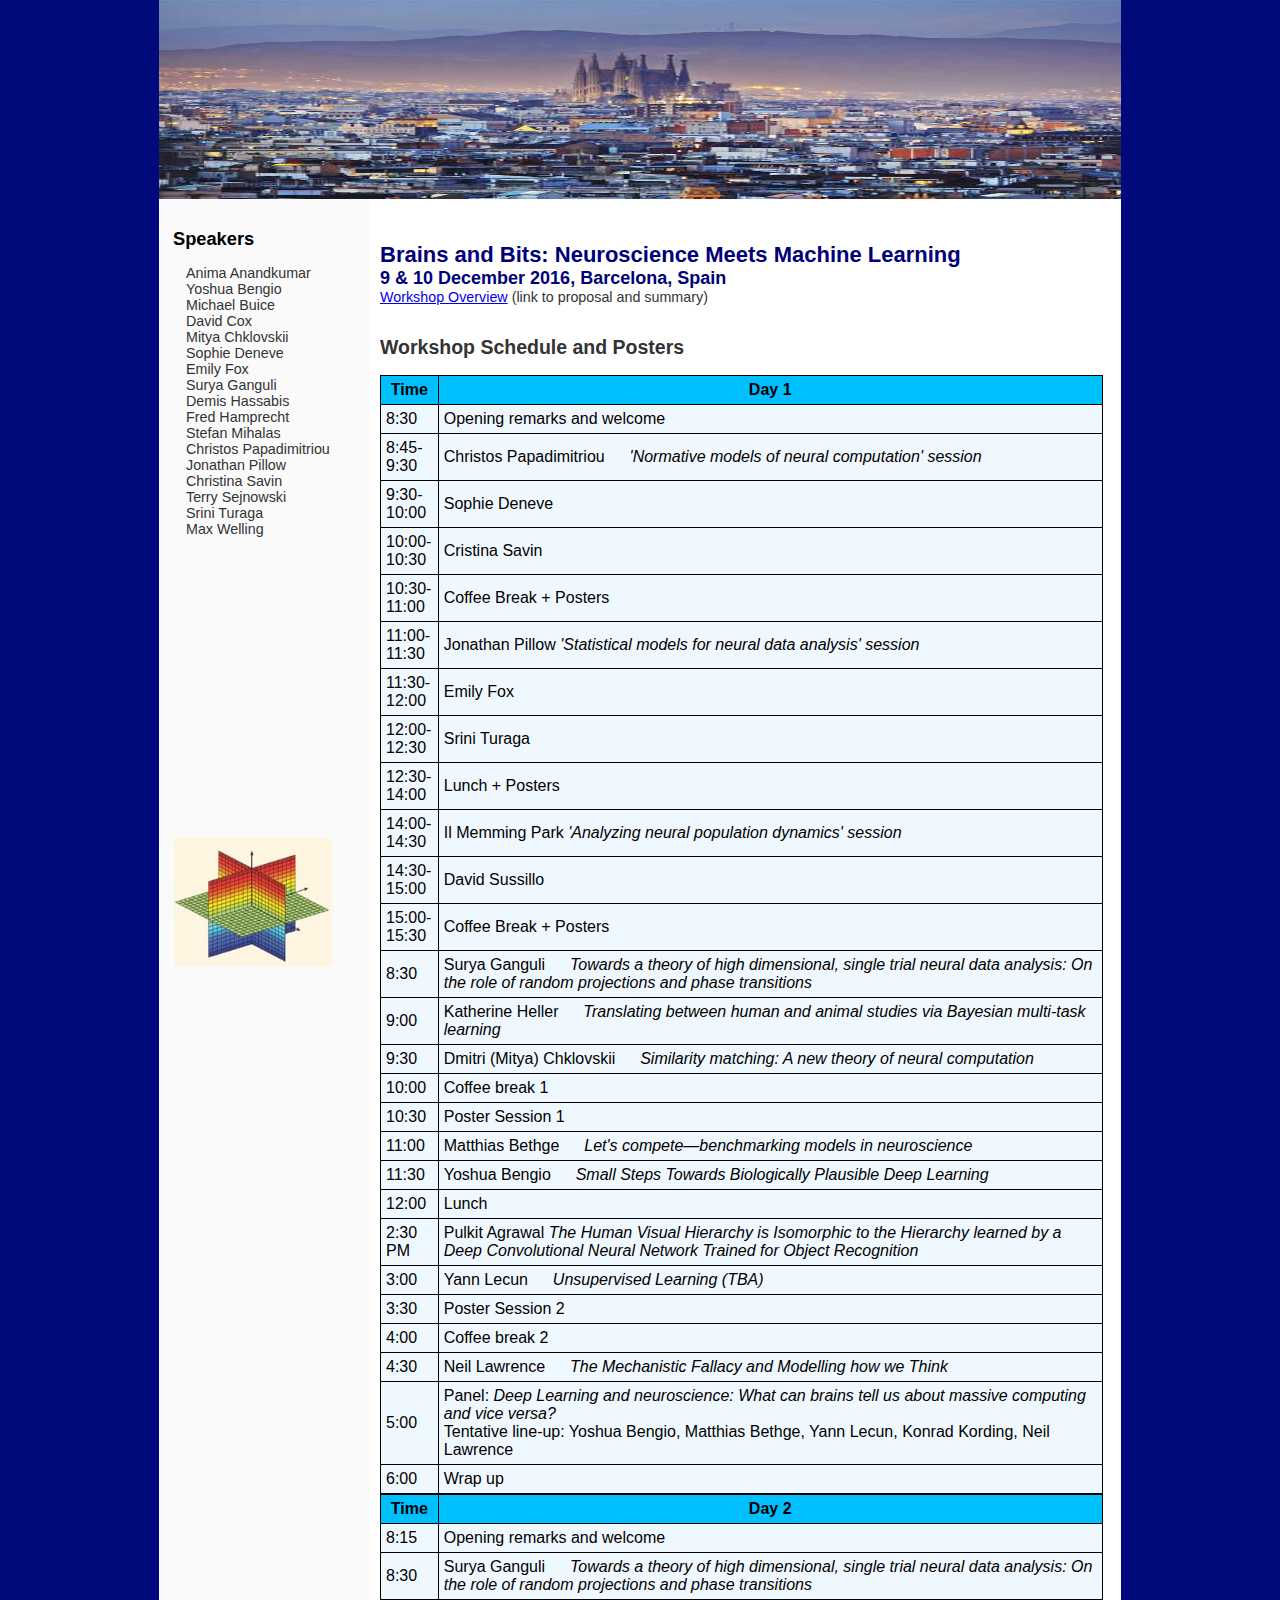
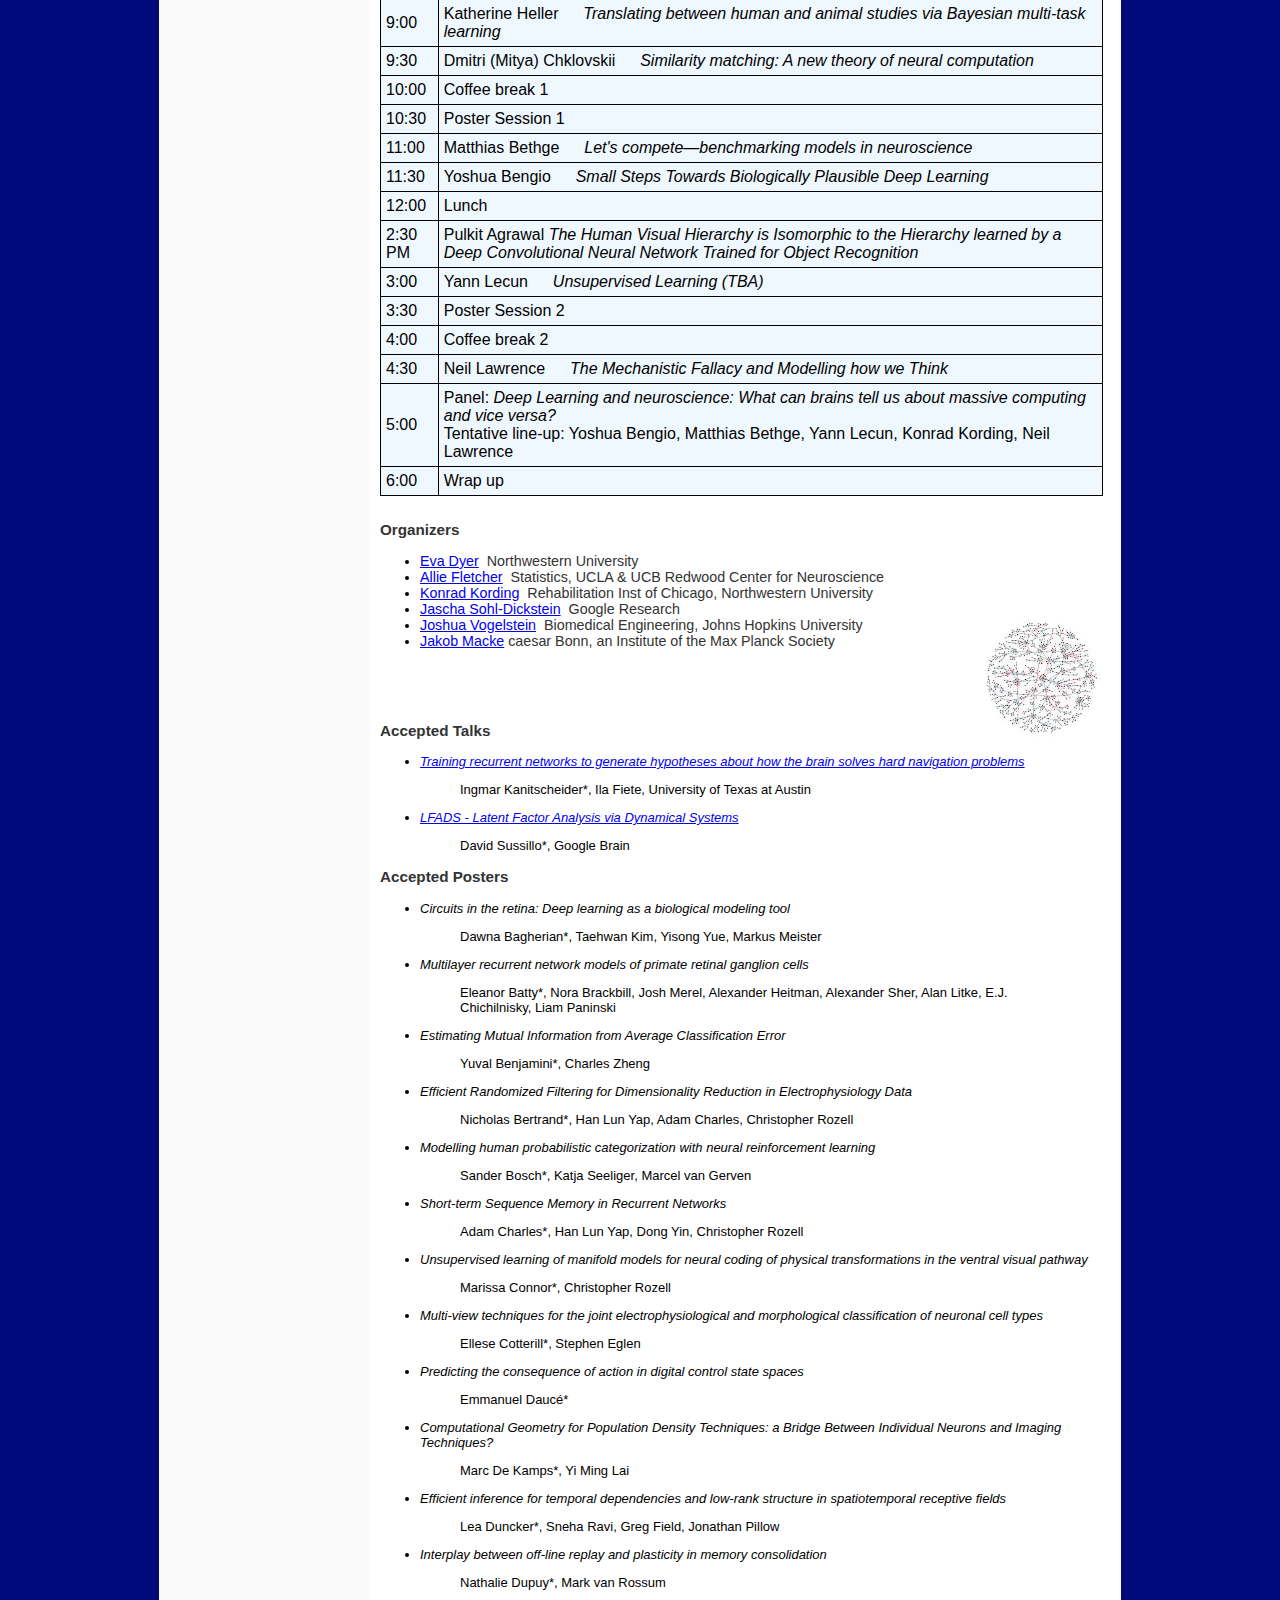
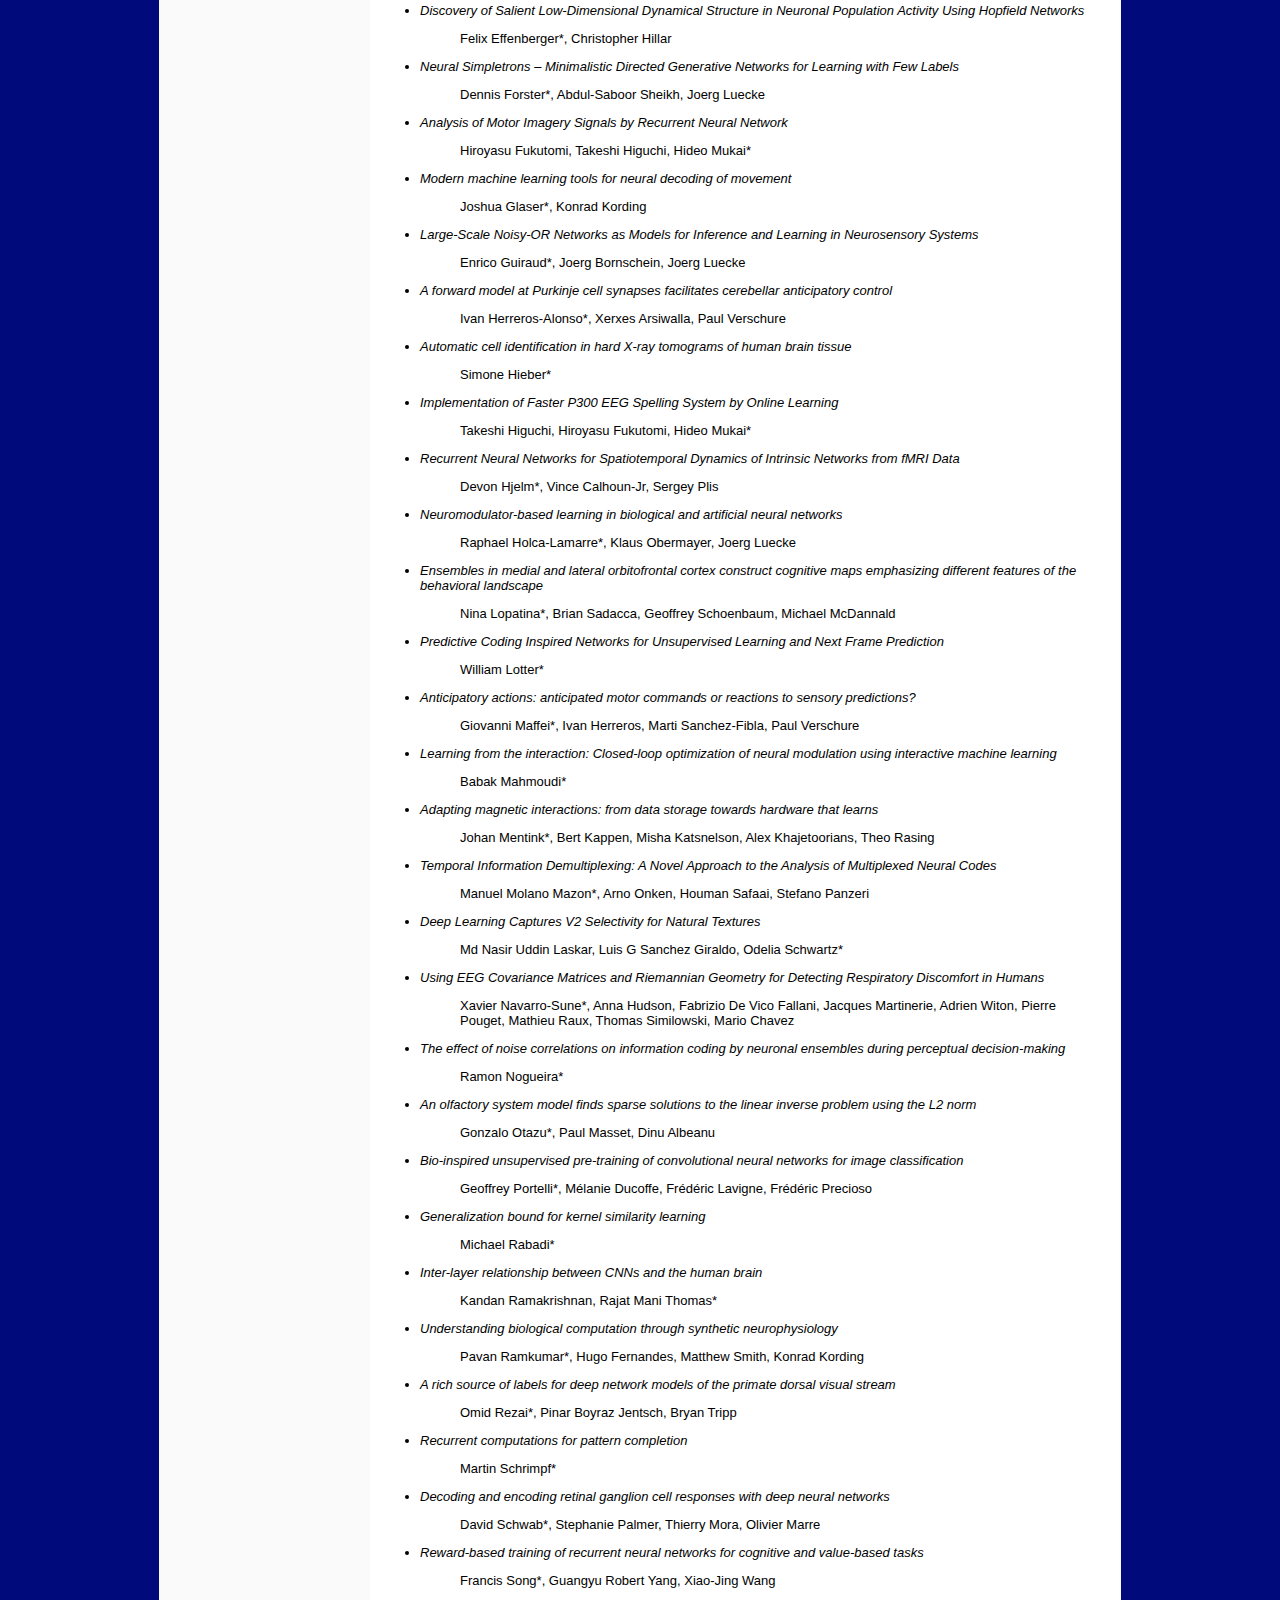
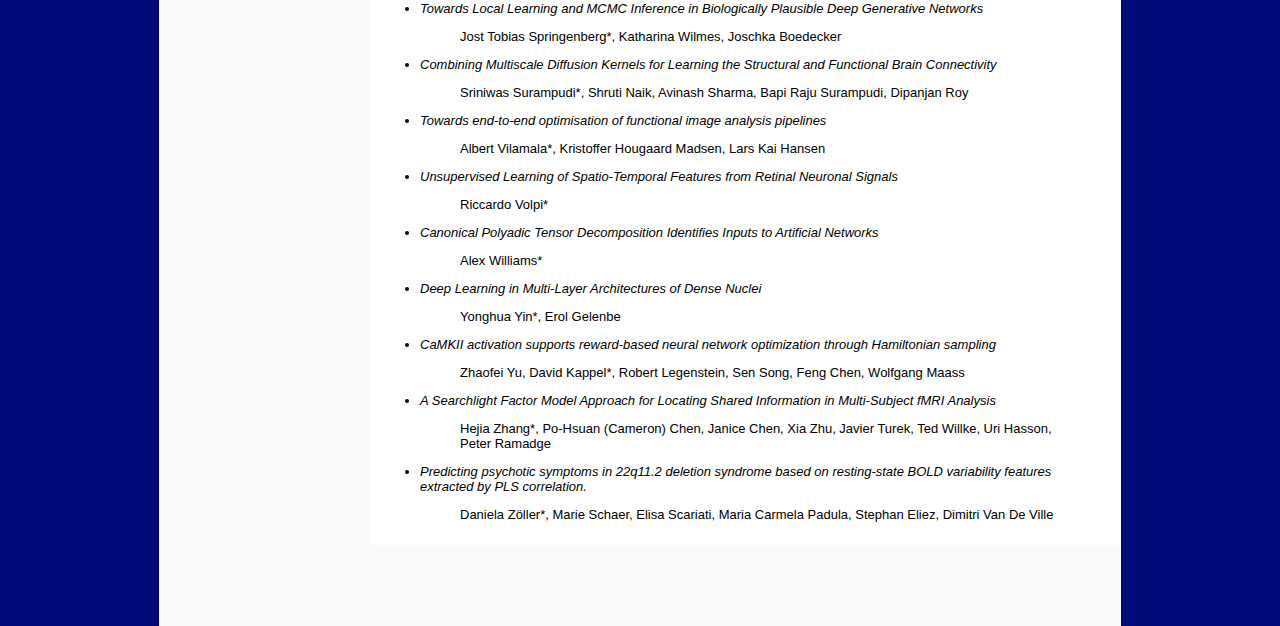
==== index.html @ 8b40e229 "added overview" ====
<!-- saved from url=(0052)http://www.stat.ucla.edu/~akfletcher/brainsbits.html -->
<html xmlns="http://www.w3.org/1999/xhtml"><head><meta http-equiv="Content-Type" content="text/html; charset=UTF-8"><meta http-equiv="X-UA-Compatible" content="IE=edge">

 <title> NIPS 2016 Workshop:  Brains and Bits: Neuroscience Meets Machine Learning
</title>

  <style type="text/css">


/* ==== TEXT COLORS ==== */
.WikiLogoTable, .WikiLogo, .WikiLogoName a, .WikiHeaderNav, .WikiHeaderNav a, .WikiFooterNav, .WikiFooterNav a, .WikiLicense { color: #000024; }
#pageInformation, .WikiPageMenuTitle, .WikiPageMenuEntries a, a.WikiPageMenuEditButton, a.WikiPageMenuEditButtonDisabled { color: #000; }
span.WikiPageMenuEditButtonDisabled, span.WikiPageMenuEditButtonLocked, span.WikiPageMenuEditButtonNoPermission { color: #888; }
#sidebar a { color: #660000; }
#sidebar span a { color: inherit; }
/* ==== BACKGROUND COLORS AND IMAGES ==== */
/*body { background-color: #525252; } body { background-color: #202020; }*/
body { background-color: #000a7a; }
#outerWrapper { background-image: url('http://www.wikispaces.com/_/77j5z439/i/box-shadow.png'); background-position: top left; background-repeat: repeat-y; }
#wrapper { background: #fafafa; }
/*Allie commented to get rid of black  #header { background-color: #2a2828; background-position: top left; background-repeat: repeat; } ===*/
#pageInformation { background-image:url('http://www.wikispaces.com/_/q0v4vx7v/i/white-overlay.png'); background-position: top left; background-repeat: repeat-x; }
/*Allie commented to get rid of black
#footer { background-color: #2a2828; background-position: top left; background-repeat: repeat; } ==*/
li.WikiPageMenuEntryOn, a.WikiPageMenuEditButton, a.WikiPageMenuEditButtonDisabled { background-image: url('http://www.wikispaces.com/_/z420k58q/i/white-solid-overlay.png'); background-position: top left; background-repeat: repeat-x; }
/*<br>
  <img src="http://www.soe.ucsc.edu/~afletcher/Images/neurons.jpg" alt="" style="height: 120px;  " />
<br/> */
/* ==== GENERAL STYLES ==== */
body { font-family: Arial, Helvetica, sans-serif !important; font-size: 13px; margin: 0; padding: 0; }
#header img, #sidebar img, #footer img { border: 0; }
#header ul, #header ol, #sidebar ul, #sidebar ol, #footer ul, #footer ol { margin: 0; padding: 0; }
#outerWrapper { margin: 0 auto; padding-left: 10px; width: 960px; }
#wrapper { margin: 0 auto; padding: 1px; width: 960px; }
#header, #bd, #footer { width: 100%; }
#content_view { width: 99%; }

/* ==== HEADER ==== */
#header { float: left; overflow: visible; min-height: 199px; }
#header a { text-decoration: none; }
#header a:hover { text-decoration: underline; }
.WikiLogoTable, .WikiLogo { float: right; }
.WikiLogoTable { padding: 30px 0 0 22px; }
.WikiLogoName a { font-size: 1.9em; }
#headerInner { float: right; min-height: 89px; line-height: 1; width: 100%; position: relative; }
.WikiHeaderNav { float: right; padding: 1em 1em 0 0; position: absolute }
.WikiHeaderNav, x:-moz-any-link { padding-right: 10px; } /* FireFox 2 */
.WikiHeaderNav, x:-moz-any-link, x:default { padding-right: 1em; } /* Reset FireFox 3 */
.WikiHeaderNav a { display: inline; font-size: 1em; line-height: 18px; padding: 0 3px 0 3px; }
#pageInformation { border-top: 1px solid #ddd; display:inline; float: left; padding-left: 207px; width: 733px; min-height: 40px; }

/* ==== FOOTER ==== */
#footer { clear:both; text-align: center; }
#footer a { text-decoration: none; }
#footer a:hover { text-decoration: underline; }
.WikiFooterNav { padding-top: 20px; }
.WikiFooterNav a { font-size: 1em; padding: 0 8px 0 8px; }
.WikiLicense { padding: 5px 0 20px; }
.WikiLicense img { vertical-align: text-bottom; }

/* ==== NOTIFICATIONS and BANNERS ==== */
.WikiSuccess { background-color: #DDF6DD; background-image: url(http://www.wikispaces.com/_/1v8qv98z/i/icon/rv/ok_16.png); }
.WikiWarning { background-color: #FAFADD; background-image: url(http://www.wikispaces.com/_/1v8qv98z/i/icon/rv/warnings_16.png); }
.WikiError { background-color: #FADDDD; background-image: url(http://www.wikispaces.com/_/1v8qv98z/i/icon/rv/close_a_16.png); }
.WikiInfo { background-color: #f5c300; background-image: url(http://www.wikispaces.com/_/1v8qv98z/i/icon/rv/info_16.png); }
.WikiBanner { background-color: #FAFADD; background-image: url(http://www.wikispaces.com/_/1v8qv98z/i/icon/rv/info_16.png); }
.WikiNotice, .WikiBanner { background-position: 10px 50%; background-repeat: no-repeat; float: right; padding: 0 0 0 35px; width: 705px; }
.WikiNotice ul, .WikiBanner ul { color: #000; list-style-type: none; margin: 10px 0 8px; padding: 0 10px; }
.WikiNotice a, .WikiBanner a { color: blue !important; }

/* ==== CONTENT ==== */
#wikiBody{ clear: both; }
.wikiBox { background-color: #FFFFFF; color: #000000; float: right; padding: 10px; width: 730px; }
#content_view.wiki { overflow-x: auto; }
.WikispacesContent { max-width: 700px; }
#SpaceNavigationTool { line-height: 1; }
.WikiPageMenuStar { border: none; float: left; padding-top: 10px; padding-right: 3px; }
.WikiPageMenuStarNo, .WikiPageMenuStarYes { border: none; }
.WikiPageMenuPermissionIcon { float: left; padding: 13px 8px 0 0; }
.WikiPageMenuTitle { float: left; font-size: 1.7em; font-family: Georgia, Times New Roman, Times, serif; line-height: 40px; max-width: 515px; padding-right: 1em; white-space: nowrap; }

/* ==== TABS and EDIT ==== */
.WikiPageMenuEntries img { border: 0; }
.WikiPageMenuEntries a, .WikiPageMenuEditButton { text-decoration: none; }
.WikiPageMenuEntryOff a:hover { text-decoration: underline; }
.WikiPageMenuEntryOn a:hover { cursor: default; }
.WikiPageMenuEntries ul, .WikiPageMenuEntries li { display: inline; float: left; height: 40px; }
.WikiPageMenuEntries ul { list-style: none; }
.WikiPageMenuEntries li { text-transform: uppercase; }
.WikiPageMenuEntries a { display: block; float: left; font-weight: bold; text-align: center; height: 20px; padding: 13px 12px 7px 12px; }
li.WikiPageMenuEntryOn, a.WikiPageMenuEditButton, a.WikiPageMenuEditButtonDisabled { border-right: 1px solid #ddd; }
a.WikiPageMenuEditButton, a.WikiPageMenuEditButtonDisabled { float: left; font-weight: bold; text-transform: uppercase; padding: 13px 16px 7px 16px; height: 20px;  text-align:center; }
span.WikiPageMenuEditButtonDisabled, span.WikiPageMenuEditButtonLocked, span.WikiPageMenuEditButtonNoPermission { background-image: url('http://www.wikispaces.com/_/z420k58q/i/white-solid-overlay.png'); background-position: top left; background-repeat: repeat-x; border-right: 1px solid #ddd; float: left; font-weight: bold; text-transform: uppercase; padding: 13px 16px 7px 16px; height: 20px;  text-align:center; }
span.WikiPageMenuEditButtonLocked span, span.WikiPageMenuEditButtonNoPermission span { background-image:url('http://www.wikispaces.com/_/xv200kxz/i/icon_16_lock.gif'); background-position: bottom left; background-repeat: no-repeat; padding-left: 26px; padding-top: 1px;}

/* ==== ACTIONS ==== */
#sidebar { display: inline; float: left; width: 200px; }
#sidebar a { text-decoration: none; color: #202020}
#sidebar a:hover { text-decoration: underline; }
#actions { padding: 13px; }
form.WikiSearch { margin-bottom: 1em; }
input.WikiSearchInput { font-family: Arial, Helvetica, sans-serif; font-size: 1em; }
.WikiActions { list-style-type:none; }
.WikiCustomNav { padding: 0;	width: auto; }
.WikiCustomNav ol { padding-left: 1.5em !important; }
.WikiCustomNav ul { padding-left: 1em !important; }
ol.includePageList { padding-left: 0 !important; }
.WikiActions li { padding-bottom: 6px; white-space: nowrap; }
.WikiActions a { font-family: Arial, Helvetica, sans-serif; font-size: 13px; }
.WikiActions a:hover, .WikiCustomNav a:hover { text-decoration: underline; }
.WikiActions img { padding-right: 0.5em; }
.editNavigation { font-size: 0.9em; padding-top: 5px; text-align: center; }

/* ==== SUBMENU ==== */
#WikiPageSubMenuControl { display:inline; padding-left:5px; border: 0; height: 13px; }
.WikiPageSubMenuDisabled { display: none; }
.WikiPageSubMenuEnabled { display: inline !important; }
#WikiPageSubMenu { cursor: pointer;}
#WikiPageSubMenu ul { z-index: 2; position: absolute; top: 40px; left: 0; list-style: none; width: 150px; background-color: #FFF; padding: 0; margin: 0; border-color: #DDD; border-style: solid; border-width: 1px 1px 0 1px; height: auto; }
li.WikiPageSubMenuEntry, li.WikiPageSubMenuEntryDisabled { width: 128px; background-image: none; padding: 4px 4px 4px 8px; border-bottom: 1px solid #DDD; margin: 0; float: left; height: auto; background-color: #FFF; height: auto; text-transform: none; }
.WikiPageSubMenuEntry a { color: #000; font-weight: normal; background-image: none; padding: 0; border: 0; height: auto; }
.WikiPageSubMenuEntryDisabled { color: #CCC; }
.WikiPageSubMenuEntry:hover { background-color: #EEE; }
.WikiPageSubMenuEntryDisabled:hover { background-color: #FFF; }
#WikiPageSubMenuControl { padding-left: 5px; display: inline; }
.WikiPageMenuEntries li { position: relative; }

</style>

<!--[if IE 7]>
<style type="text/css">
form.WikiSearch { margin: 0; padding: 0; }
</style>
<![endif]-->

<!--[if lte IE 6]>
<style type="text/css">
#pageInformation { height: 40px; }
#header, #footer, #outerWrapper, #pageInformation { behavior: url(/s/iepngfix1.htc?nofastload); }
li.WikiPageMenuEntryOn, a.WikiPageMenuEditButton { background-image: none; background-color: #FFF; }
#header { height: 150px; }
#headerInner { height: 109px; }
#wrapper .wiki { display: inline; }
.wikiBox { display: inline; }
#sidebar { display: inline; }
#actions { padding: 13px; }
.WikiPageMenuTitle { display: inline; }
.WikiPageMenuEntries, .WikiPageMenuEntries ul { display: inline; margin-left: 0; padding-left: 0; }
.WikiPageMenuEntries ul, .WikiPageMenuEntries li, .WikiPageMenuEntries a { display: inline; background-image: none; }
li.includePageListHomePage, li.includePageListHomePage a { margin-left: 0; padding-left: 0; }
.WikiNotice, .WikiBanner  { border-bottom: 1px solid #fafafa; }
.WikiActions { margin-bottom: 0; padding-bottom: 0; }
.WikiSearch { margin-top: 0; padding-top: 0; }
</style>
<![endif]-->

<link rel="stylesheet" href="./NIPS 2016 Workshop_ Brains and Bits_ Neuroscience Meets Machine Learning_files/217420326D.gz.css" type="text/css">
<link rel="stylesheet" href="./NIPS 2016 Workshop_ Brains and Bits_ Neuroscience Meets Machine Learning_files/45x2kj51-internal.css" type="text/css">
<link rel="stylesheet" href="./NIPS 2016 Workshop_ Brains and Bits_ Neuroscience Meets Machine Learning_files/1881z69j-internal-bootstrap.css" type="text/css">
<link rel="stylesheet" href="./NIPS 2016 Workshop_ Brains and Bits_ Neuroscience Meets Machine Learning_files/80q5k59q-internal-bootstrap-responsive.css" type="text/css">

<!--[if lte IE 8]>
<style type="text/css">
.WikiInternalHeaderNav {
  margin: -3px;
  zoom: 1;
  filter:
    progid:DXImageTransform.Microsoft.Shadow(Color=#999999, Strength=3, Direction=180),
    progid:DXImageTransform.Microsoft.Shadow(Color=#999999, Strength=3, Direction=270);
}
</style>
<![endif]-->
<script src="./NIPS 2016 Workshop_ Brains and Bits_ Neuroscience Meets Machine Learning_files/qz76z975-common.min.js.download" type="text/javascript"></script>

<script type="text/javascript">
  var _gaq = _gaq || [];

  var wsGoogleAccount = 'UA-80504-1';
  _gaq.push(['_setAccount', wsGoogleAccount]);
  _gaq.push(['_gat._anonymizeIp']);
  _gaq.push(['_setDomainName', 'wikispaces.com']);
  _gaq.push(['_setAllowLinker', true]);
  _gaq.push(['_trackPageview']);

  _gaq.push(['_setCustomVar', 2, 'Authenticated', 'Guest', 2]);
</script> </head>
<body>

<div id="wrapper">

<div id="header">
  <div id="headerInner">
	<img src="barcelona3.jpg" alt="" style=" height: 199px; left: -1px; position: absolute; top: -1px; width: 962px; ">
</div>

  <div id="pageInformation">
                <!--$WikiPageMenuEntries$-->
  </div>
</div> <!--end header -->
<div id="wikiBody">
  <div id="sidebar">
    <div id="actions">
      <div class="WikiCustomNav WikiElement wiki">
	<!--        <h3><span style="font-size: 120%;"><strong> <u><a class="wiki_link" href="#Schedule">Schedule</a></u></strong></span></h3> -->
 <!--       <h3><span style="font-size: 17px;"><strong><u><a class="wiki_link" href="#Organizers">Organizers</a></u></strong></span></h3>

<h3 id="toc1"><a name="Organizers-left"></a>
<span style="color: #333333; font-size: 17px"></span></h3>
<div>

  <span style="color: #333333; font-size:17px%;">
<span style="color: #333333; font-size: 110%;padding-left:13px">
<u><a href="http://users.soe.ucsc.edu/~afletcher/">Allie Fletcher</a></u>
</span><br>
<span style="color: #333333; font-size: 110%;padding-left:13px">
<u><a href="http://www.mackelab.org/">Jakob Macke</a></u></span><br>
<span style="color: #333333; font-size: 110%;padding-left:13px">
<u><a href="http://www.seas.harvard.edu/directory/rpa">Eva Dyer</a></u></span><br>
<span style="color: #333333; font-size: 110%;padding-left:13px">
<u><a href="http://www.sohldickstein.com/">Jascha Sohl-Dickstein</a></u></span><br>
</span></div> -->
 <!--  <h3><span style="font-size: 17px;"><strong><a class="wiki_link" href="/Venue">Venue</a></strong></span></h3>
 <h3><span style="font-size: 17px;"><strong><a class="wiki_link" href="/memories">Memories</a></strong></span></h3> -->

        <h3><span style="font-size: 120%"><strong><a class="wiki_link" href="http://www.stat.ucla.edu/~akfletcher/brainsbits.html#Speakers">Speakers</a></strong></span></h3>

<h3 id="toc1"><a name="Speakers-left"></a><!-- ws:end:WikiTextHeadingRule:2 --><span style="color: #333333; font-size: 17px;"></span></h3>
<h3 id="toc1"><a name="Speakers-left"></a><!-- ws:end:WikiTextHeadingRule:2 --><span style="color: #333333; font-size: 17px;"></span></h3>


<span style="color: #333333; font-size: 110%;padding-left:13px">
<a href="http://newport.eecs.uci.edu/anandkumar/">Anima Anandkumar</a></span><br>

<span style="color: #333333; font-size: 110%;padding-left:13px">
<a href="http://www.iro.umontreal.ca/~bengioy/yoshua_en/index.html">Yoshua Bengio</a></span><br>

<span style="color: #333333; font-size: 110%;padding-left:13px">
<a href="https://www.alleninstitute.org/what-we-do/brain-science/about/team/staff-profiles/michael-buice/">Michael Buice</a></span><br>

<span style="color: #333333; font-size: 110%;padding-left:13px">
<a href="http://www.coxlab.org/">David Cox</a></span><br>

<span style="color: #333333; font-size: 110%;padding-left:13px">
<a href="https://www.simonsfoundation.org/simons-center-for-data-analysis/scda-neuroscience-group/">Mitya Chklovskii</a></span><br>

<span style="color: #333333; font-size: 110%;padding-left:13px">
<a href="http://iec-lnc.ens.fr/group-for-neural-theory/members/faculty-in-alphabetical-order/deneve-sophie/">Sophie Deneve</a></span><br>

<span style="color: #333333; font-size: 110%;padding-left:13px">
<a href="https://www.stat.washington.edu/~ebfox/">Emily Fox</a></span><br>

<span style="color: #333333; font-size: 110%;padding-left:13px">
<a href="https://web.stanford.edu/dept/app-physics/cgi-bin/person/surya-gangulijanuary-2012/">Surya Ganguli</a></span><br>

<span style="color: #333333; font-size: 110%;padding-left:13px">
<a href="http://demishassabis.com/">Demis Hassabis</a></span><br>

<span style="color: #333333; font-size: 110%;padding-left:13px">
<a href="https://hciweb.iwr.uni-heidelberg.de/people/fhamprec">Fred Hamprecht</a></span><br>

<span style="color: #333333; font-size: 110%;padding-left:13px">
<a href="https://www.alleninstitute.org/what-we-do/brain-science/about/team/staff-profiles/stefan-mihalas/">Stefan Mihalas</a></span><br>

<span style="color: #333333; font-size: 110%;padding-left:13px">
<a href="https://people.eecs.berkeley.edu/~christos/">Christos Papadimitriou</a></span><br>

<span style="color: #333333; font-size: 110%;padding-left:13px">
<a href="http://pillowlab.princeton.edu/">Jonathan Pillow</a></span><br>



<span style="color: #333333; font-size: 110%;padding-left:13px">
<a href="http://pub.ist.ac.at/~csavin/">Christina Savin</a></span><br>

<span style="color: #333333; font-size: 110%;padding-left:13px">
<a href="http://www.salk.edu/scientist/terrence-sejnowski/">Terry Sejnowski</a></span><br>

<span style="color: #333333; font-size: 110%;padding-left:13px">
<a href="https://www.janelia.org/people/srini-turaga/">Srini Turaga</a></span><br>

<span style="color: #333333; font-size: 110%;padding-left:13px">
<a href="https://www.ics.uci.edu/~welling/">Max Welling</a></span><br>

</div>

 <br>
 <br>
 <br>
 <br>
 <br>
 <br>
<br>
<!-- <img src="images/neurons.jpg" alt="" style="height: 116px;  " /> -->
 <!--<img src="./NIPS_files/Axes.jpg" alt="" style="height: 128px  ">
<br>
 </div>
 <br>
 <br>
<br>
<br>
<br> commented out by Rob -->

<br>
<br>
<!-- <img src="./NIPS_files/brainFormula_crop.jpg" alt="" style="height: 160px">-->
<br>

<br>
<br>
<br>
<br>
<br>
<br>
<br>
<br>
<br>
<br>
<img src="Axes.jpg" alt="" style="height: 130px; width: 160px;">

<br>
<br>
<!-- <img src=" http://www.soe.ucsc.edu/~afletcher/Images/graphicalMod.jpg" alt=""
  style="left: 750px; position: absolute; top: 1150px; width: 200px; " />  -->


      </div>
  </div>

  <div class="wikiBox">
    <div class="contentBox"><div class="innerContentBox">
<div class="MenuBar WikiControls">

      <div>
    <div class="ButtonPosition">
      <div class="Buttons">

    </div>
    <div class="MoreMenu">
  <table>
    <tbody>
                <tr><td style="white-space: normal;">
              </td></tr>
          </tbody>
  </table>
</div>  </div>
  </div>


  <textarea id="autosaveContent" style="display:none;" rows="1" cols="1"></textarea>
  <div id="autosavePrompt" style="display:none;"></div>

<div class="commentContainer">
  <div class="commentSubject">
  <div class="wiki wikiPage" id="content_view">
<hr style="height:1px; visibility:hidden;">
<!--
<span style="color: #333333; font-size: 17px; font-weight: normal; "><u><a href="https://nips.cc/" style="text-decoration:none;color:inherit">NIPS 2016</a></u> Barcelona, Spain</span><br> -->
<hr style="height:1px; visibility:hidden;">
<span style="color: #000078; font-size: 22px; font-weight: bold; padding-bottom: 0px; padding-left: 0px; padding-right: 0px; padding-top: 1px;"><strong>Brains and Bits: Neuroscience Meets Machine Learning</strong></span><br>
<span style="color: #000078; font-size: 18px; font-weight: bold; padding-bottom: 0px; padding-left: 0px; padding-right: 0px; padding-top: 1px;"><strong> 9 &amp; 10 December 2016,  Barcelona, Spain </strong></span> <br>
<span style="color: #333333; font-size: 110%;"><a href="overview.html">Workshop Overview</a> (link to proposal and summary)</span><br><br>

<style type="text/css">
.schedTable { background-color:#F0F8FF; border-collapse:collapse; }
.schedTable th { background-color:#00BFFF; padding:5px;border:1px solid #000; }
.schedTable td, .myTable th { padding:5px;border:1px solid #000; }
</style>

<span style="color: #333333;"><h2>Workshop Schedule and Posters</h2></span>

<table class="schedTable">
<tbody><tr>
<th>Time</th>
<th> Day 1 </th>
</tr>
<tr>
	<td width="8%">8:30</td>
	<td width="92%">Opening remarks and welcome</td>
</tr>

<tr>
  <td>8:45-9:30</td>
  <td>Christos Papadimitriou  
  <em>'Normative models of neural computation' session</em></td>
</tr>

<tr>
  <td>9:30-10:00</td>
  <td>Sophie Deneve
  <em></em></td>
</tr>

<tr>
  <td>10:00-10:30</td>
  <td>Cristina Savin
  <em></em></td>
</tr>

<tr>
  <td>10:30-11:00</td>
  <td>Coffee Break + Posters
  <em></em></td>
</tr>

<tr>
  <td>11:00-11:30</td>
  <td>Jonathan Pillow
  <em>'Statistical models for neural data analysis' session</em></td>
</tr>

<tr>
  <td>11:30-12:00</td>
  <td>Emily Fox
  <em></em></td>
</tr>

<tr>
  <td>12:00-12:30</td>
  <td>Srini Turaga
  <em></em></td>
</tr>


<tr>
  <td>12:30-14:00</td>
  <td>Lunch + Posters
  <em></em></td>
</tr>

<tr>
  <td>14:00-14:30</td>
  <td>Il Memming Park
  <em>'Analyzing neural population dynamics' session</em></td>
</tr>

<tr>
  <td>14:30-15:00</td>
  <td>David Sussillo
  <em></em></td>
</tr>

<tr>
  <td>15:00-15:30</td>
  <td>Coffee Break + Posters
  <em></em></td>
</tr>


<tr>
	<td>8:30</td>
	<td>Surya Ganguli  
	<em>Towards a theory of high dimensional, single trial neural data analysis: On the role of random projections and phase transitions</em></td>
</tr>

<tr>
	<td>9:00</td> <td>Katherine Heller   
<em>Translating between human and animal studies via Bayesian multi-task learning
</em></td>
</tr>

<tr>
	<td>9:30</td>
	<td>Dmitri (Mitya) Chklovskii  
	<em>Similarity matching: A new theory of neural computation</em></td>
</tr>

<tr>
	<td>10:00</td>
	<td>Coffee break 1</td>
</tr>

<tr>
	<td>10:30</td>
	<td>Poster Session 1</td>
</tr>
<tr>
	<td>11:00</td>
	<td>Matthias Bethge  
	<em>Let's compete—benchmarking models in neuroscience</em></td>
</tr>

<tr>
	<td>11:30</td>
	<td>Yoshua Bengio  
	<em>Small Steps Towards Biologically Plausible Deep Learning</em></td>
</tr>

<tr>
	<td>12:00</td>
	<td>Lunch</td>
</tr>

<tr>
	<td>2:30 PM</td>
	<td>Pulkit Agrawal
<!--, Mark D. Lescroart, Dustin E. Stansbury, Jitendra Malik, & Jack L. Gallant &emsp;a-->
	<em>The Human Visual Hierarchy is Isomorphic to the Hierarchy learned by a Deep Convolutional Neural Network Trained for Object Recognition</em></td>
</tr>

<tr>
	<td>3:00</td>
	<td>Yann Lecun  
	<em>Unsupervised Learning (TBA)</em></td>

</tr><tr>
	<td>3:30</td>
	<td>Poster Session 2</td>
</tr>

<tr>
	<td>4:00</td>
	<td>Coffee break 2</td>
</tr>

<tr>
	<td>4:30</td>
	<td>Neil Lawrence  
	<em>The Mechanistic Fallacy and Modelling how we Think</em></td>
</tr>

<tr>
	<td>5:00</td>
	<td>Panel:  <em>Deep Learning and neuroscience:  What can brains tell us about massive computing and vice versa?</em><br>
	Tentative line-up: Yoshua Bengio, Matthias Bethge, Yann Lecun, Konrad Kording, Neil Lawrence</td>
</tr>

<tr>
	<td>6:00</td>
	<td>Wrap up</td>
</tr>

</tbody></table
<br>

<table class="schedTable">
<tbody><tr>
<th>Time</th>
<th> Day 2 </th>
</tr>
<tr>
	<td width="8%">8:15</td>
	<td width="92%">Opening remarks and welcome</td>
</tr>

<tr>
	<td>8:30</td>
	<td>Surya Ganguli  
	<em>Towards a theory of high dimensional, single trial neural data analysis: On the role of random projections and phase transitions</em></td>
</tr>

<tr>
	<td>9:00</td> <td>Katherine Heller   
<em>Translating between human and animal studies via Bayesian multi-task learning
</em></td>
</tr>

<tr>
	<td>9:30</td>
	<td>Dmitri (Mitya) Chklovskii  
	<em>Similarity matching: A new theory of neural computation</em></td>
</tr>

<tr>
	<td>10:00</td>
	<td>Coffee break 1</td>
</tr>

<tr>
	<td>10:30</td>
	<td>Poster Session 1</td>
</tr>
<tr>
	<td>11:00</td>
	<td>Matthias Bethge  
	<em>Let's compete—benchmarking models in neuroscience</em></td>
</tr>

<tr>
	<td>11:30</td>
	<td>Yoshua Bengio  
	<em>Small Steps Towards Biologically Plausible Deep Learning</em></td>
</tr>

<tr>
	<td>12:00</td>
	<td>Lunch</td>
</tr>

<tr>
	<td>2:30 PM</td>
	<td>Pulkit Agrawal
<!--, Mark D. Lescroart, Dustin E. Stansbury, Jitendra Malik, & Jack L. Gallant &emsp;a-->
	<em>The Human Visual Hierarchy is Isomorphic to the Hierarchy learned by a Deep Convolutional Neural Network Trained for Object Recognition</em></td>
</tr>

<tr>
	<td>3:00</td>
	<td>Yann Lecun  
	<em>Unsupervised Learning (TBA)</em></td>

</tr><tr>
	<td>3:30</td>
	<td>Poster Session 2</td>
</tr>

<tr>
	<td>4:00</td>
	<td>Coffee break 2</td>
</tr>

<tr>
	<td>4:30</td>
	<td>Neil Lawrence  
	<em>The Mechanistic Fallacy and Modelling how we Think</em></td>
</tr>

<tr>
	<td>5:00</td>
	<td>Panel:  <em>Deep Learning and neuroscience:  What can brains tell us about massive computing and vice versa?</em><br>
	Tentative line-up: Yoshua Bengio, Matthias Bethge, Yann Lecun, Konrad Kording, Neil Lawrence</td>
</tr>

<tr>
	<td>6:00</td>
	<td>Wrap up</td>
</tr>

</tbody></table


</span>

<hr style="height:1px; visibility:hidden;">
<!-- ws:start:WikiTextHeadingRule:2:&lt;h3&gt; --><h3 id="toc1"><a name="Organizers"></a><!-- ws:end:WikiTextHeadingRule:2 --><span style="color: #333333;">Organizers</span></h3>
<div style="float:right;">
<img src="graphicalMod.jpg" alt="" style="width: 160px; position: relative; left:34px; top:65px">
</div>
<ul>

<li><span style="color: #333333; font-size: 110%;">
<a href="http://evadyer.github.io/">Eva Dyer</a>&nbsp;
Northwestern University
</span></li>
<li><span style="color: #333333; font-size: 110%;">
<a href="http://www.stat.ucla.edu/~akfletcher/">Allie Fletcher</a>&nbsp;
Statistics, UCLA &amp; UCB Redwood Center for Neuroscience
</span></li>
<li><span style="color: #333333; font-size: 110%;">
<a href="http://koerding.com//">Konrad Kording</a>&nbsp;
Rehabilitation Inst of Chicago, Northwestern University
</span></li>
<li><span style="color: #333333; font-size: 110%;">
<a href="http://www.sohldickstein.com/">Jascha Sohl-Dickstein</a>&nbsp;
Google Research
</span></li>
<li><span style="color: #333333; font-size: 110%;">
<a href="http://jovo.me/">Joshua Vogelstein</a>&nbsp;
Biomedical Engineering, Johns Hopkins University
</span></li>
<li><span style="color: #333333; font-size: 110%;">
<a href="http://www.mackelab.org/">Jakob Macke</a>&nbsp;caesar Bonn, an Institute of the Max Planck Society
</span></li></ul>
<br>
<!--
  <img src=" http://www.soe.ucsc.edu/~afletcher/Images/graphicalMod.jpg" alt=""
  style="left: 750px; position: absolute; top: 1150px; width: 200px; " />
-->

<!--
<img src=" http://www.soe.ucsc.edu/~afletcher/Images/graphicalMod.jpg" alt=""
  style="width: 200px; " /> -->
<br>


</span><br>

<h3 id="toc1"><a name="Submission"></a><span style="color: #333333;">Accepted Talks</span></h3>
<ul>
  <li><em><a href="https://arxiv.org/abs/1609.09059">Training recurrent networks to generate hypotheses about how the brain solves hard navigation problems</a></em>
    <blockquote>Ingmar Kanitscheider*, Ila Fiete, University of Texas at Austin</blockquote></li>

<li><em><a href="https://arxiv.org/pdf/1608.06315v1.pdf">LFADS - Latent Factor Analysis via Dynamical Systems</a></em>
<blockquote> David Sussillo*, Google Brain</blockquote>


</li></ul>
<h3 id="toc1"><a name="Submission"></a><span style="color: #333333;">Accepted Posters</span></h3>
<ul>
<li><em>Circuits in the retina: Deep learning as a biological modeling tool</em>
   <blockquote>Dawna Bagherian*, Taehwan Kim, Yisong Yue, Markus Meister</blockquote></li>
<li><em>Multilayer recurrent network models of primate retinal ganglion cells</em>
   <blockquote>Eleanor Batty*, Nora Brackbill, Josh Merel, Alexander Heitman, Alexander Sher, Alan Litke, E.J. Chichilnisky, Liam Paninski</blockquote></li>
<li><em>Estimating Mutual Information from Average Classification Error</em>
   <blockquote>Yuval Benjamini*, Charles Zheng</blockquote></li>
<li><em>Efficient Randomized Filtering for Dimensionality Reduction in Electrophysiology Data</em>
   <blockquote>Nicholas Bertrand*, Han Lun Yap, Adam Charles, Christopher Rozell</blockquote></li>
<li><em>Modelling human probabilistic categorization with neural reinforcement learning</em>
   <blockquote>Sander Bosch*, Katja Seeliger, Marcel van Gerven</blockquote></li>
<li><em>Short-term Sequence Memory in Recurrent Networks</em>
    <blockquote>Adam Charles*, Han Lun Yap, Dong Yin, Christopher Rozell</blockquote></li>
<li><em>Unsupervised learning of manifold models for neural coding of physical transformations in the ventral visual pathway</em>
    <blockquote>Marissa Connor*, Christopher Rozell</blockquote></li>
<li><em>Multi-view techniques for the joint electrophysiological and morphological classification of neuronal cell types</em>
    <blockquote>Ellese Cotterill*, Stephen Eglen</blockquote></li>
<li><em>Predicting the consequence of action in digital control state spaces</em>
    <blockquote>Emmanuel Daucé*</blockquote></li>
<li><em>Computational Geometry for Population Density Techniques: a Bridge Between Individual Neurons and Imaging Techniques?</em>
    <blockquote>Marc De Kamps*, Yi Ming Lai</blockquote></li>
<li><em>Efficient inference for temporal dependencies and low-rank structure in spatiotemporal receptive fields</em>
    <blockquote>Lea Duncker*, Sneha Ravi, Greg Field, Jonathan Pillow</blockquote></li>
<li><em>Interplay between off-line replay and plasticity in memory consolidation</em>
    <blockquote>Nathalie Dupuy*, Mark van Rossum</blockquote></li>
<li><em>Discovery of Salient Low-Dimensional Dynamical Structure in Neuronal Population Activity Using Hopfield Networks</em>
    <blockquote>Felix Effenberger*, Christopher Hillar</blockquote></li>
<li><em>Neural Simpletrons – Minimalistic Directed Generative Networks for Learning with Few Labels</em>
  <blockquote>Dennis Forster*, Abdul-Saboor Sheikh, Joerg Luecke</blockquote></li>
<li><em>Analysis of Motor Imagery Signals by Recurrent Neural Network</em>
    <blockquote>Hiroyasu Fukutomi, Takeshi Higuchi, Hideo Mukai*</blockquote></li>
<li><em>Modern machine learning tools for neural decoding of movement</em>
<blockquote> Joshua Glaser*, Konrad Kording </blockquote>
</li><li><em>Large-Scale Noisy-OR Networks as Models for Inference and Learning in Neurosensory Systems</em>
    <blockquote>Enrico Guiraud*, Joerg Bornschein, Joerg Luecke</blockquote></li>
<li><em>A forward model at Purkinje cell synapses facilitates cerebellar anticipatory control</em>
    <blockquote>Ivan Herreros-Alonso*, Xerxes Arsiwalla, Paul Verschure</blockquote></li>
<li><em>Automatic cell identification in hard X-ray tomograms of human brain tissue</em>
      <blockquote>Simone Hieber*</blockquote></li>
<li><em>Implementation of Faster P300 EEG Spelling System by Online Learning</em>
   <blockquote> Takeshi Higuchi, Hiroyasu Fukutomi, Hideo Mukai* </blockquote>
   </li><li><em>Recurrent Neural Networks for Spatiotemporal Dynamics of Intrinsic Networks from fMRI Data</em>
     <blockquote>Devon Hjelm*, Vince Calhoun-Jr, Sergey Plis</blockquote></li>
<li><em>Neuromodulator-based learning in biological and artificial neural networks</em>
   <blockquote>Raphael Holca-Lamarre*, Klaus Obermayer, Joerg Luecke</blockquote></li>
<li><em>Ensembles in medial and lateral orbitofrontal cortex construct cognitive maps emphasizing different features of the behavioral landscape</em>
    <blockquote>Nina Lopatina*, Brian Sadacca, Geoffrey Schoenbaum, Michael McDannald</blockquote></li>
<li><em>Predictive Coding Inspired Networks for Unsupervised Learning and Next Frame Prediction</em>
   <blockquote>William Lotter*</blockquote></li>
<li><em>Anticipatory actions: anticipated motor commands or reactions to sensory predictions?</em>
    <blockquote>Giovanni Maffei*, Ivan Herreros, Marti Sanchez-Fibla, Paul Verschure</blockquote></li>
    <li><em>Learning from the interaction: Closed-loop optimization of neural modulation using interactive machine learning</em>
      <blockquote>Babak Mahmoudi*</blockquote></li>
<li><em>Adapting magnetic interactions: from data storage towards hardware that learns</em>
  <blockquote>Johan Mentink*, Bert Kappen, Misha Katsnelson, Alex Khajetoorians, Theo Rasing</blockquote></li>
<li><em>Temporal Information Demultiplexing: A Novel Approach to the Analysis of Multiplexed Neural Codes</em>
    <blockquote>Manuel Molano Mazon*, Arno Onken, Houman Safaai, Stefano Panzeri</blockquote></li>
<li><em>Deep Learning Captures V2 Selectivity for Natural Textures</em>
  <blockquote>Md Nasir Uddin Laskar, Luis G Sanchez Giraldo, Odelia Schwartz*</blockquote></li>
<li><em>Using EEG Covariance Matrices and Riemannian Geometry for Detecting Respiratory Discomfort in Humans</em>
      <blockquote>Xavier Navarro-Sune*, Anna Hudson, Fabrizio De Vico Fallani, Jacques Martinerie, Adrien Witon, Pierre Pouget,  Mathieu Raux, Thomas Similowski,  Mario Chavez</blockquote></li>
<li><em>The effect of noise correlations on information coding by neuronal ensembles during perceptual decision-making</em>
  <blockquote>Ramon Nogueira*</blockquote></li>
<li><em>An olfactory system model finds sparse solutions to the linear inverse problem using the L2 norm</em>
      <blockquote>Gonzalo Otazu*, Paul Masset, Dinu Albeanu</blockquote></li>
<li><em>Bio-inspired unsupervised pre-training of convolutional neural networks for image classification</em>
  <blockquote>Geoffrey Portelli*, Mélanie Ducoffe, Frédéric  Lavigne, Frédéric Precioso</blockquote></li>
      <li><em>Generalization bound for kernel similarity learning</em>
        <blockquote>Michael Rabadi*</blockquote></li>
<li><em>Inter-layer relationship between CNNs and the human brain</em>
      <blockquote>Kandan Ramakrishnan, Rajat Mani Thomas*</blockquote></li>
<li><em>Understanding biological computation through synthetic neurophysiology</em>
      <blockquote>Pavan Ramkumar*, Hugo Fernandes, Matthew Smith, Konrad Kording</blockquote></li>
<li><em>A rich source of labels for deep network models of the primate dorsal visual stream</em>
      <blockquote>Omid Rezai*, Pinar Boyraz Jentsch, Bryan Tripp</blockquote></li>
<li><em>Recurrent computations for pattern completion</em>
  <blockquote>Martin Schrimpf*</blockquote></li>
<li><em>Decoding and encoding retinal ganglion cell responses with deep neural networks</em>
        <blockquote>David Schwab*, Stephanie Palmer, Thierry Mora, Olivier Marre</blockquote></li>
<li><em>Reward-based training of recurrent neural networks for cognitive and value-based tasks</em>
  <blockquote>Francis Song*, Guangyu Robert Yang, Xiao-Jing Wang </blockquote></li>
<li><em>Towards Local Learning and MCMC Inference in Biologically Plausible Deep Generative Networks</em>
  <blockquote>Jost Tobias Springenberg*, Katharina Wilmes, Joschka Boedecker</blockquote></li>
<li><em>Combining Multiscale Diffusion Kernels for Learning the Structural and Functional Brain Connectivity</em>
    <blockquote>Sriniwas Surampudi*, Shruti Naik, Avinash Sharma, Bapi Raju Surampudi, Dipanjan Roy</blockquote></li>
<li><em>Towards end-to-end optimisation of functional image analysis pipelines</em>
    <blockquote>Albert Vilamala*, Kristoffer Hougaard Madsen, Lars Kai Hansen</blockquote></li>
<li><em>Unsupervised Learning of Spatio-Temporal Features from Retinal Neuronal Signals</em>
    <blockquote>Riccardo  Volpi*</blockquote></li>
<li><em>Canonical Polyadic Tensor Decomposition Identifies Inputs to Artificial Networks</em>
  <blockquote>Alex Williams*</blockquote></li>
<li> <em>Deep Learning in Multi-Layer Architectures of Dense Nuclei</em>
<blockquote> Yonghua Yin*, Erol Gelenbe </blockquote></li>
<li><em>CaMKII activation supports reward-based neural network optimization through Hamiltonian sampling</em>
  <blockquote>Zhaofei Yu, David Kappel*, Robert  Legenstein, Sen Song, Feng Chen, Wolfgang Maass</blockquote></li>
<li><em>A Searchlight Factor Model Approach for Locating Shared Information in Multi-Subject fMRI Analysis</em>
  <blockquote>Hejia Zhang*, Po-Hsuan (Cameron) Chen, Janice Chen, Xia Zhu, Javier Turek, Ted Willke, Uri Hasson, Peter Ramadge</blockquote></li>
<li><em>Predicting psychotic symptoms in 22q11.2 deletion syndrome based on resting-state BOLD variability features extracted by PLS correlation.</em>
  <blockquote>Daniela Zöller*, Marie Schaer, Elisa Scariati, Maria Carmela Padula, Stephan Eliez, Dimitri Van De Ville</blockquote></li>

  <noscript>
    &amp;amp;amp;lt;h2&amp;amp;amp;gt;Javascript Required&amp;amp;amp;lt;/h2&amp;amp;amp;gt;
    &amp;amp;amp;lt;p&amp;amp;amp;gt;You need to enable Javascript in your browser to edit pages.&amp;amp;amp;lt;/p&amp;amp;amp;gt;
  </noscript>


  <div id="plainTextEditor" style="position:relative;display:none" class="editorLayer">
    <textarea id="textEditor" class="autogrow" style="height: 436px;"></textarea>
    <p style="clear:both;" align="right"><a href="http://help.wikispaces.com/help.wikitext" class="WikispacesHelpLink" data-help="help.wikitext">help on how to format text</a></p>
  </div>
</ul></div>



  </div>
  <div class="commentColumn WikispacesContent WikispacesBs WikispacesStream"></div>
</div>

</div></div><div id="sentinel" style="clear:both"></div>  </div>
</div> <!--end wikiBody -->

<div id="footer">

  <div class="WikiFooterNav WikiElement">
</div>
<br>
<br>
<br>
<br>
</div> <!--end wrapper -->
</div><u> <!--end outerWrapper -->
<!-- w2 147 mem:4:37(30) wki:1:3(2) tot:147:147(1) -->




</u></div><div style="position: absolute; top: -10000px; left: -10000px; width: 100px; font-size: 13.3333330154419px; font-family: monospace; line-height: normal; resize: none;"></div>
<div style="position: absolute; top: -10000px; left: -10000px; width: 100px; font-size: 11px; font-family: BlinkMacSystemFont; line-height: normal; resize: none;"></div>
<div style="position: absolute; top: -10000px; left: -10000px; width: 100px; font-size: 13.3333px; font-family: monospace; line-height: normal; resize: none;"></div></body></html>
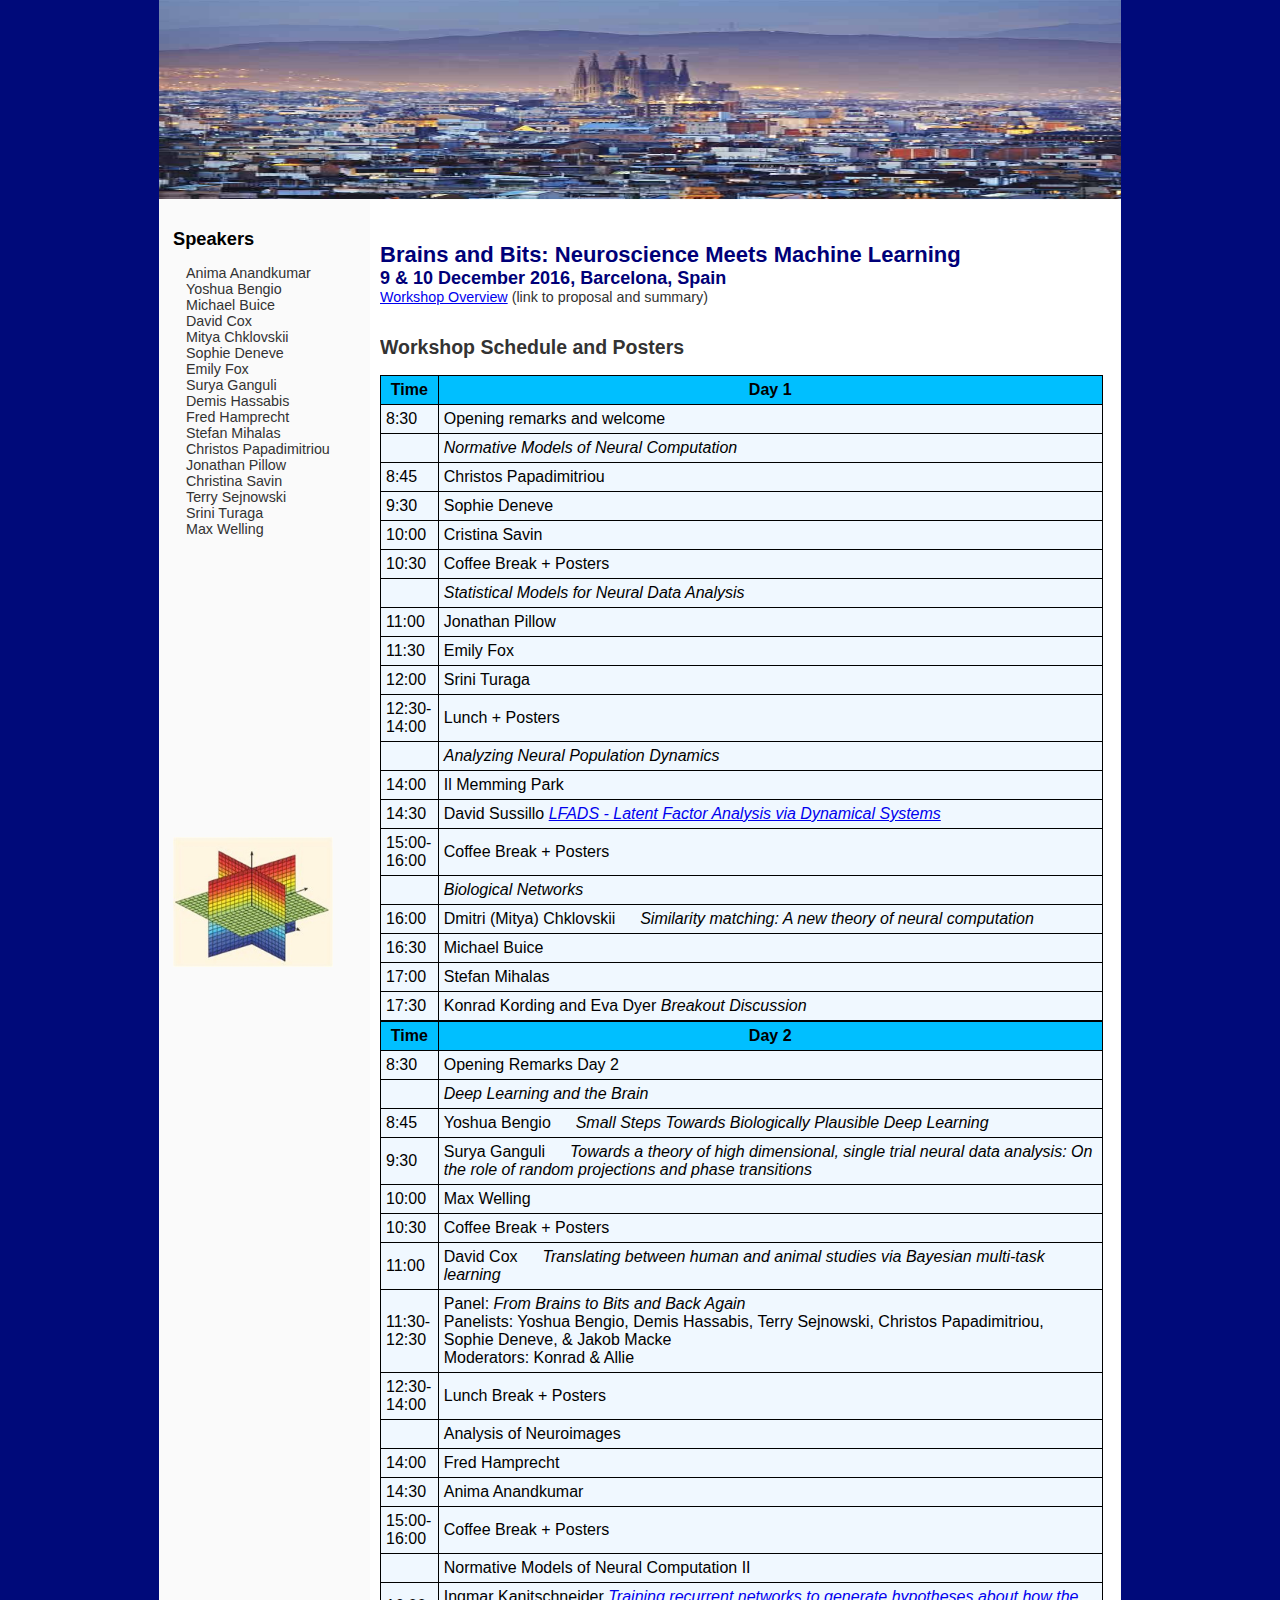
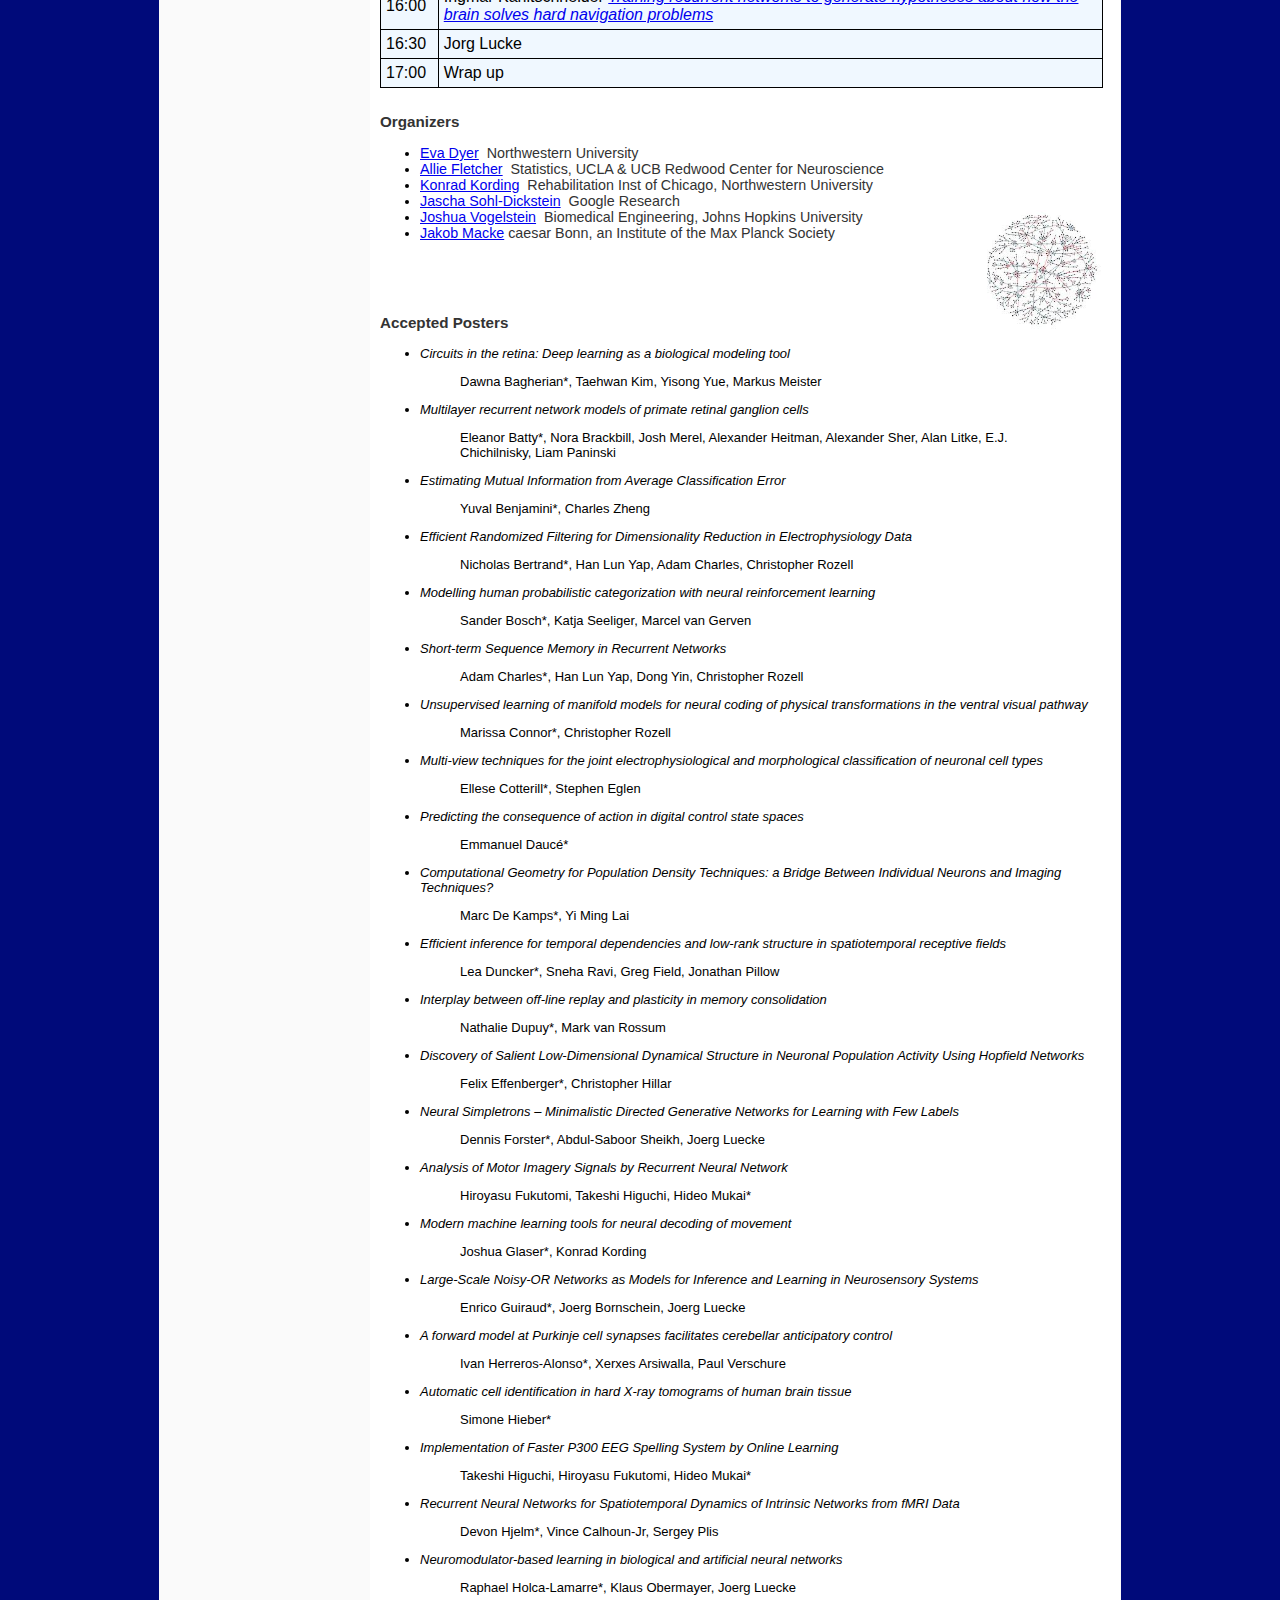
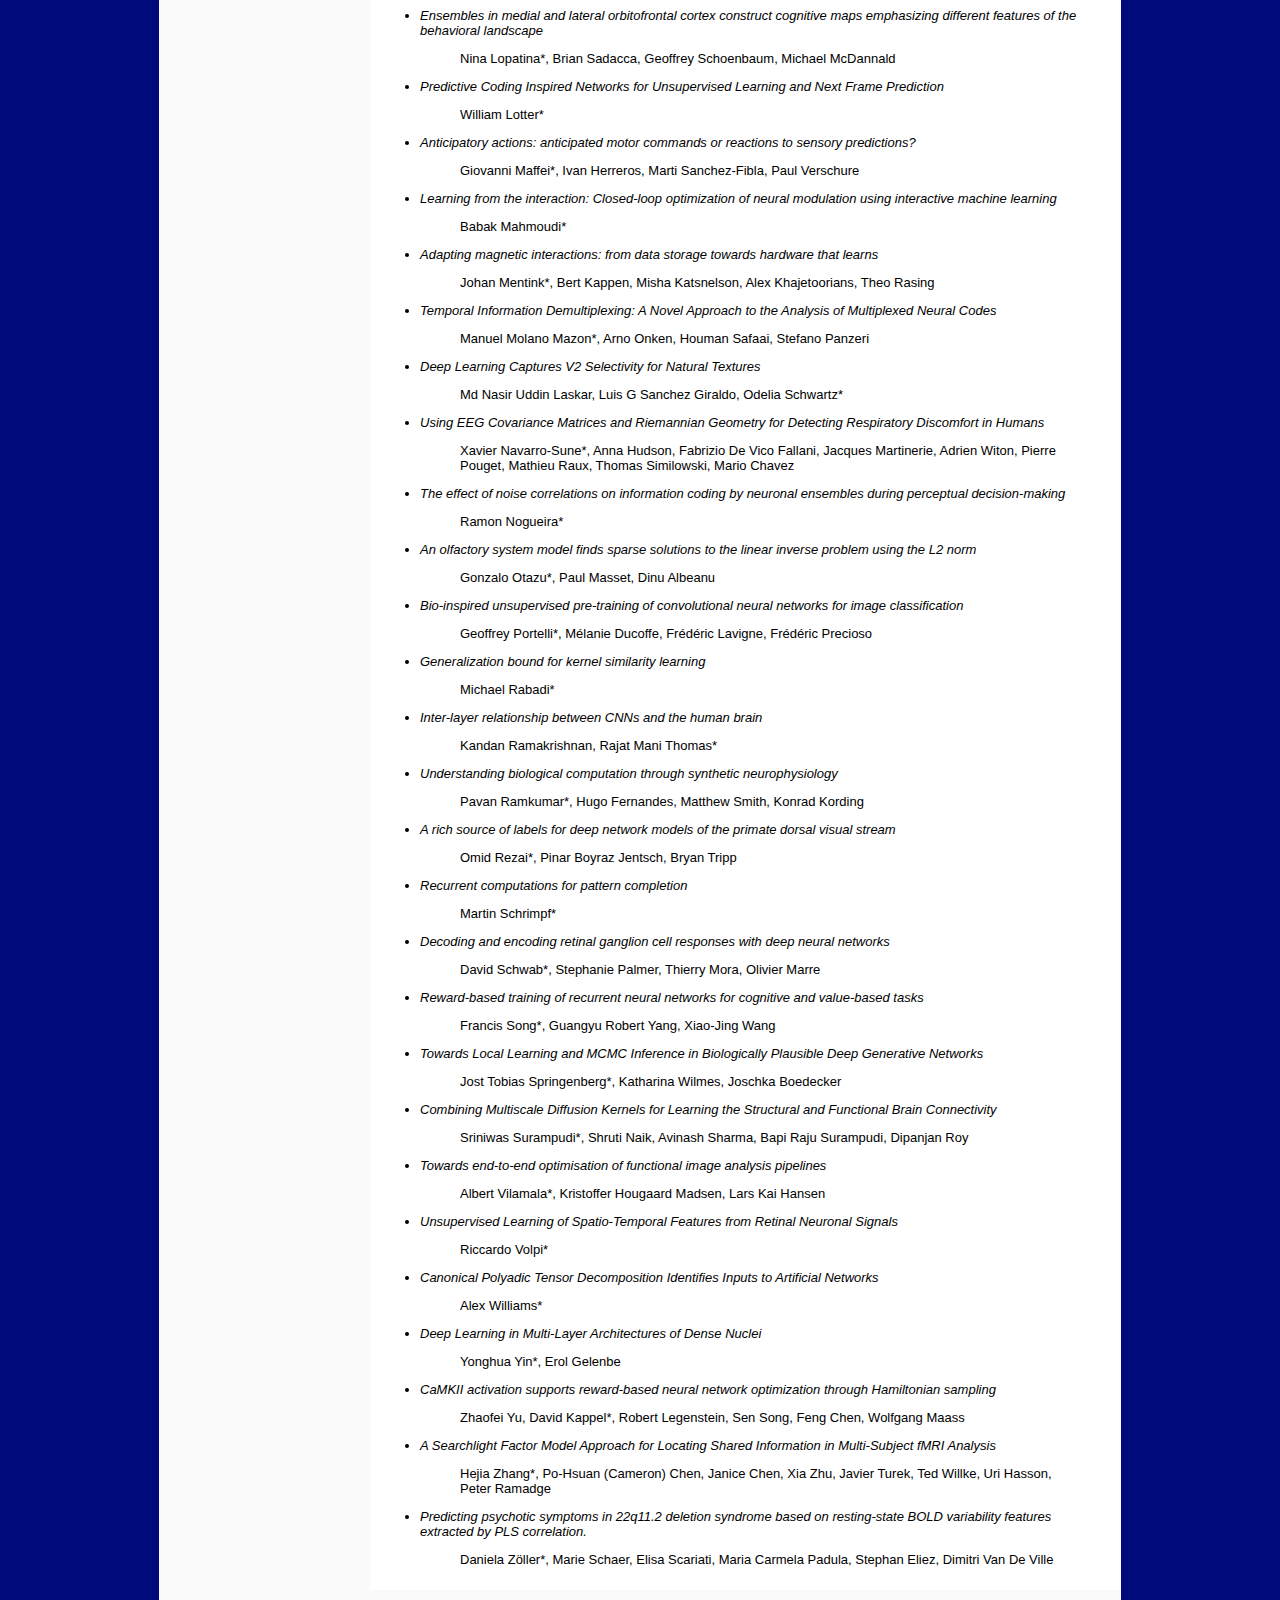
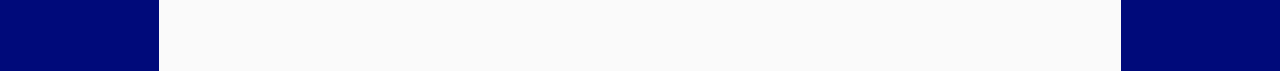
==== commit 59d25468: "updated scheduel" ====
--- a/index.html
+++ b/index.html
@@ -380,43 +380,55 @@
 </tr>
 
 <tr>
-  <td>8:45-9:30</td>
+  <td></td>
+  <td>
+  <em>Normative Models of Neural Computation</em></td>
+</tr>
+
+<tr>
+  <td>8:45</td>
   <td>Christos Papadimitriou  
-  <em>'Normative models of neural computation' session</em></td>
-</tr>
-
-<tr>
-  <td>9:30-10:00</td>
+  <em></em></td>
+</tr>
+
+<tr>
+  <td>9:30</td>
   <td>Sophie Deneve
   <em></em></td>
 </tr>
 
 <tr>
-  <td>10:00-10:30</td>
+  <td>10:00</td>
   <td>Cristina Savin
   <em></em></td>
 </tr>
 
 <tr>
-  <td>10:30-11:00</td>
+  <td>10:30</td>
   <td>Coffee Break + Posters
   <em></em></td>
 </tr>
 
 <tr>
-  <td>11:00-11:30</td>
+  <td></td>
+  <td>
+  <em>Statistical Models for Neural Data Analysis</em></td>
+</tr>
+
+<tr>
+  <td>11:00</td>
   <td>Jonathan Pillow
-  <em>'Statistical models for neural data analysis' session</em></td>
-</tr>
-
-<tr>
-  <td>11:30-12:00</td>
+  <em></em></td>
+</tr>
+
+<tr>
+  <td>11:30</td>
   <td>Emily Fox
   <em></em></td>
 </tr>
 
 <tr>
-  <td>12:00-12:30</td>
+  <td>12:00</td>
   <td>Srini Turaga
   <em></em></td>
 </tr>
@@ -429,106 +441,60 @@
 </tr>
 
 <tr>
-  <td>14:00-14:30</td>
+  <td></td>
+  <td><em>Analyzing Neural Population Dynamics</em></td>
+</tr>
+
+<tr>
+  <td>14:00</td>
   <td>Il Memming Park
-  <em>'Analyzing neural population dynamics' session</em></td>
-</tr>
-
-<tr>
-  <td>14:30-15:00</td>
+  <em></em></td>
+</tr>
+
+<tr>
+  <td>14:30</td>
   <td>David Sussillo
-  <em></em></td>
-</tr>
-
-<tr>
-  <td>15:00-15:30</td>
+  <em><a href="https://arxiv.org/pdf/1608.06315v1.pdf">LFADS - Latent Factor Analysis via Dynamical Systems</a></em></td>
+</tr>
+
+<tr>
+  <td>15:00-16:00</td>
   <td>Coffee Break + Posters
   <em></em></td>
 </tr>
 
 
 <tr>
-	<td>8:30</td>
-	<td>Surya Ganguli  
-	<em>Towards a theory of high dimensional, single trial neural data analysis: On the role of random projections and phase transitions</em></td>
-</tr>
-
-<tr>
-	<td>9:00</td> <td>Katherine Heller   
-<em>Translating between human and animal studies via Bayesian multi-task learning
-</em></td>
-</tr>
-
-<tr>
-	<td>9:30</td>
-	<td>Dmitri (Mitya) Chklovskii  
-	<em>Similarity matching: A new theory of neural computation</em></td>
-</tr>
-
-<tr>
-	<td>10:00</td>
-	<td>Coffee break 1</td>
-</tr>
-
-<tr>
-	<td>10:30</td>
-	<td>Poster Session 1</td>
-</tr>
-<tr>
-	<td>11:00</td>
-	<td>Matthias Bethge  
-	<em>Let's compete—benchmarking models in neuroscience</em></td>
-</tr>
-
-<tr>
-	<td>11:30</td>
-	<td>Yoshua Bengio  
-	<em>Small Steps Towards Biologically Plausible Deep Learning</em></td>
-</tr>
-
-<tr>
-	<td>12:00</td>
-	<td>Lunch</td>
-</tr>
-
-<tr>
-	<td>2:30 PM</td>
-	<td>Pulkit Agrawal
-<!--, Mark D. Lescroart, Dustin E. Stansbury, Jitendra Malik, & Jack L. Gallant &emsp;a-->
-	<em>The Human Visual Hierarchy is Isomorphic to the Hierarchy learned by a Deep Convolutional Neural Network Trained for Object Recognition</em></td>
-</tr>
-
-<tr>
-	<td>3:00</td>
-	<td>Yann Lecun  
-	<em>Unsupervised Learning (TBA)</em></td>
-
-</tr><tr>
-	<td>3:30</td>
-	<td>Poster Session 2</td>
-</tr>
-
-<tr>
-	<td>4:00</td>
-	<td>Coffee break 2</td>
-</tr>
-
-<tr>
-	<td>4:30</td>
-	<td>Neil Lawrence  
-	<em>The Mechanistic Fallacy and Modelling how we Think</em></td>
-</tr>
-
-<tr>
-	<td>5:00</td>
-	<td>Panel:  <em>Deep Learning and neuroscience:  What can brains tell us about massive computing and vice versa?</em><br>
-	Tentative line-up: Yoshua Bengio, Matthias Bethge, Yann Lecun, Konrad Kording, Neil Lawrence</td>
-</tr>
-
-<tr>
-	<td>6:00</td>
-	<td>Wrap up</td>
-</tr>
+  <td></td>
+  <td><em>Biological Networks</em></td>
+</tr>
+
+<tr>
+  <td>16:00</td>
+  <td>Dmitri (Mitya) Chklovskii  
+  <em>Similarity matching: A new theory of neural computation</em></td>
+</tr>
+
+
+<tr>
+  <td>16:30</td>
+  <td>Michael Buice
+  <em></em></td>
+</tr>
+
+<tr>
+  <td>17:00</td>
+  <td>Stefan Mihalas
+  <em></em></td>
+</tr>
+
+<tr>
+  <td>17:30</td>
+  <td>Konrad Kording and Eva Dyer
+  <em>Breakout Discussion</em></td>
+</tr>
+
+
 
 </tbody></table
 <br>
@@ -539,90 +505,140 @@
 <th> Day 2 </th>
 </tr>
 <tr>
-	<td width="8%">8:15</td>
-	<td width="92%">Opening remarks and welcome</td>
-</tr>
-
-<tr>
-	<td>8:30</td>
-	<td>Surya Ganguli  
-	<em>Towards a theory of high dimensional, single trial neural data analysis: On the role of random projections and phase transitions</em></td>
-</tr>
-
-<tr>
-	<td>9:00</td> <td>Katherine Heller   
+	<td width="8%">8:30</td>
+	<td width="92%">Opening Remarks Day 2</td>
+</tr>
+
+<tr>
+  <td></td>
+  <td><em>Deep Learning and the Brain</em></td>
+</tr>
+
+
+<tr>
+  <td>8:45</td>
+  <td>Yoshua Bengio  
+  <em>Small Steps Towards Biologically Plausible Deep Learning</em></td>
+</tr>
+
+
+<tr>
+  <td>9:30</td>
+  <td>Surya Ganguli  
+  <em>Towards a theory of high dimensional, single trial neural data analysis: On the role of random projections and phase transitions</em></td>
+</tr>
+
+<tr>
+  <td>10:00</td> 
+  <td>Max Welling
+  <em></em></td>
+</tr>
+
+<tr>
+  <td>10:30</td> 
+  <td>Coffee Break + Posters
+  <em></em></td>
+</tr>
+
+<tr>
+  <td>11:00</td> 
+  <td>David Cox   
+  <em>Translating between human and animal studies via Bayesian multi-task learning</em></td>
+</tr>
+
+<tr>
+  <td>11:30-12:30</td>
+  <td>Panel:  <em>From Brains to Bits and Back Again</em><br>
+  Panelists: Yoshua Bengio, Demis Hassabis, Terry Sejnowski,
+  Christos Papadimitriou, Sophie Deneve, & Jakob Macke<br>
+ Moderators: Konrad & Allie</td>
+</tr>
+
+<tr>
+  <td>12:30-14:00</td> 
+  <td>Lunch Break + Posters 
+  <em></em></td>
+</tr>
+
+
+<tr>
+  <td></td> 
+  <td>Analysis of Neuroimages
+  <em></em></td>
+</tr>
+
+<tr>
+  <td>14:00</td> 
+  <td>Fred Hamprecht
+  <em></em></td>
+</tr>
+
+<tr>
+  <td>14:30</td> 
+  <td>Anima Anandkumar
+  <em></em></td>
+</tr>
+
+<tr>
+  <td>15:00-16:00</td> 
+  <td>Coffee Break + Posters
+  <em></em></td>
+</tr>
+
+<tr>
+  <td></td> 
+  <td>Normative Models of Neural Computation II
+  <em></em></td>
+</tr>
+
+<tr>
+  <td>16:00</td> 
+  <td>Ingmar Kanitschneider
+  <em><a href="https://arxiv.org/abs/1609.09059">Training recurrent networks to generate hypotheses about how the brain solves hard navigation problems</a></em></td>
+</tr>
+
+<tr>
+  <td>16:30</td> 
+  <td>Jorg Lucke
+  <em></em></td>
+</tr>
+
+<!-- 
+<tr>
+  <td>9:00</td> <td>Katherine Heller   
 <em>Translating between human and animal studies via Bayesian multi-task learning
 </em></td>
 </tr>
 
 <tr>
-	<td>9:30</td>
-	<td>Dmitri (Mitya) Chklovskii  
-	<em>Similarity matching: A new theory of neural computation</em></td>
-</tr>
-
-<tr>
-	<td>10:00</td>
-	<td>Coffee break 1</td>
-</tr>
-
-<tr>
-	<td>10:30</td>
-	<td>Poster Session 1</td>
-</tr>
-<tr>
-	<td>11:00</td>
-	<td>Matthias Bethge  
-	<em>Let's compete—benchmarking models in neuroscience</em></td>
-</tr>
-
-<tr>
-	<td>11:30</td>
-	<td>Yoshua Bengio  
-	<em>Small Steps Towards Biologically Plausible Deep Learning</em></td>
-</tr>
-
-<tr>
-	<td>12:00</td>
-	<td>Lunch</td>
-</tr>
-
-<tr>
-	<td>2:30 PM</td>
-	<td>Pulkit Agrawal
-<!--, Mark D. Lescroart, Dustin E. Stansbury, Jitendra Malik, & Jack L. Gallant &emsp;a-->
-	<em>The Human Visual Hierarchy is Isomorphic to the Hierarchy learned by a Deep Convolutional Neural Network Trained for Object Recognition</em></td>
-</tr>
-
-<tr>
-	<td>3:00</td>
-	<td>Yann Lecun  
-	<em>Unsupervised Learning (TBA)</em></td>
-
-</tr><tr>
-	<td>3:30</td>
-	<td>Poster Session 2</td>
-</tr>
-
-<tr>
-	<td>4:00</td>
-	<td>Coffee break 2</td>
-</tr>
-
-<tr>
-	<td>4:30</td>
-	<td>Neil Lawrence  
-	<em>The Mechanistic Fallacy and Modelling how we Think</em></td>
-</tr>
-
-<tr>
-	<td>5:00</td>
-	<td>Panel:  <em>Deep Learning and neuroscience:  What can brains tell us about massive computing and vice versa?</em><br>
-	Tentative line-up: Yoshua Bengio, Matthias Bethge, Yann Lecun, Konrad Kording, Neil Lawrence</td>
-</tr>
-
-<tr>
-	<td>6:00</td>
+  <td>11:00</td>
+  <td>Matthias Bethge  
+  <em>Let's compete—benchmarking models in neuroscience</em></td>
+</tr>
+
+<tr>
+  <td>2:30 PM</td>
+  <td>Pulkit Agrawal
+  <em>The Human Visual Hierarchy is Isomorphic to the Hierarchy learned by a Deep Convolutional Neural Network Trained for Object Recognition</em></td>
+</tr>
+
+<tr>
+  <td>3:00</td>
+  <td>Yann Lecun  
+  <em>Unsupervised Learning (TBA)</em></td>
+
+
+<tr>
+  <td>4:30</td>
+  <td>Neil Lawrence  
+  <em>The Mechanistic Fallacy and Modelling how we Think</em></td>
+</tr>
+ -->
+
+
+
+<tr>
+	<td>17:00</td>
 	<td>Wrap up</td>
 </tr>
 
@@ -675,14 +691,14 @@
 
 </span><br>
 
-<h3 id="toc1"><a name="Submission"></a><span style="color: #333333;">Accepted Talks</span></h3>
+<!-- <h3 id="toc1"><a name="Submission"></a><span style="color: #333333;">Accepted Talks</span></h3>
 <ul>
   <li><em><a href="https://arxiv.org/abs/1609.09059">Training recurrent networks to generate hypotheses about how the brain solves hard navigation problems</a></em>
     <blockquote>Ingmar Kanitscheider*, Ila Fiete, University of Texas at Austin</blockquote></li>
-
-<li><em><a href="https://arxiv.org/pdf/1608.06315v1.pdf">LFADS - Latent Factor Analysis via Dynamical Systems</a></em>
+ -->
+<!-- <li><em><a href="https://arxiv.org/pdf/1608.06315v1.pdf">LFADS - Latent Factor Analysis via Dynamical Systems</a></em>
 <blockquote> David Sussillo*, Google Brain</blockquote>
-
+ -->
 
 </li></ul>
 <h3 id="toc1"><a name="Submission"></a><span style="color: #333333;">Accepted Posters</span></h3>
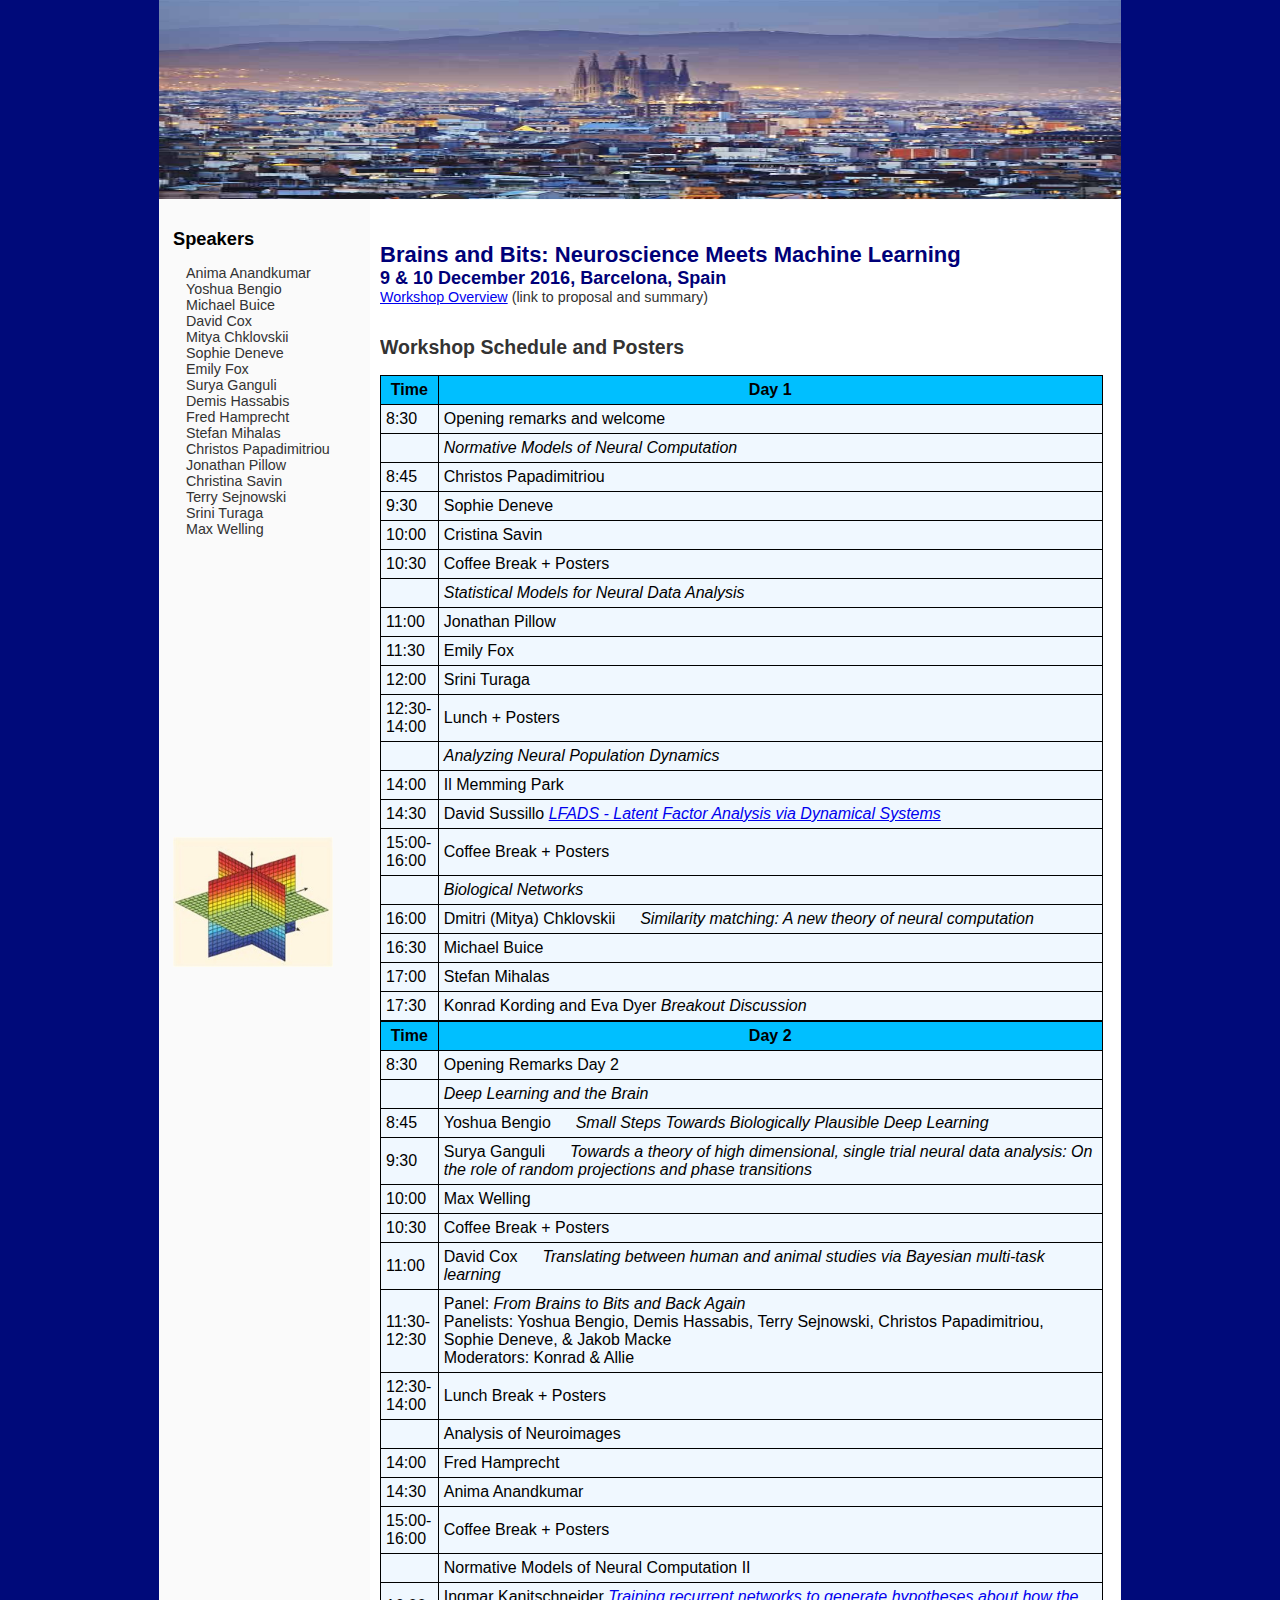
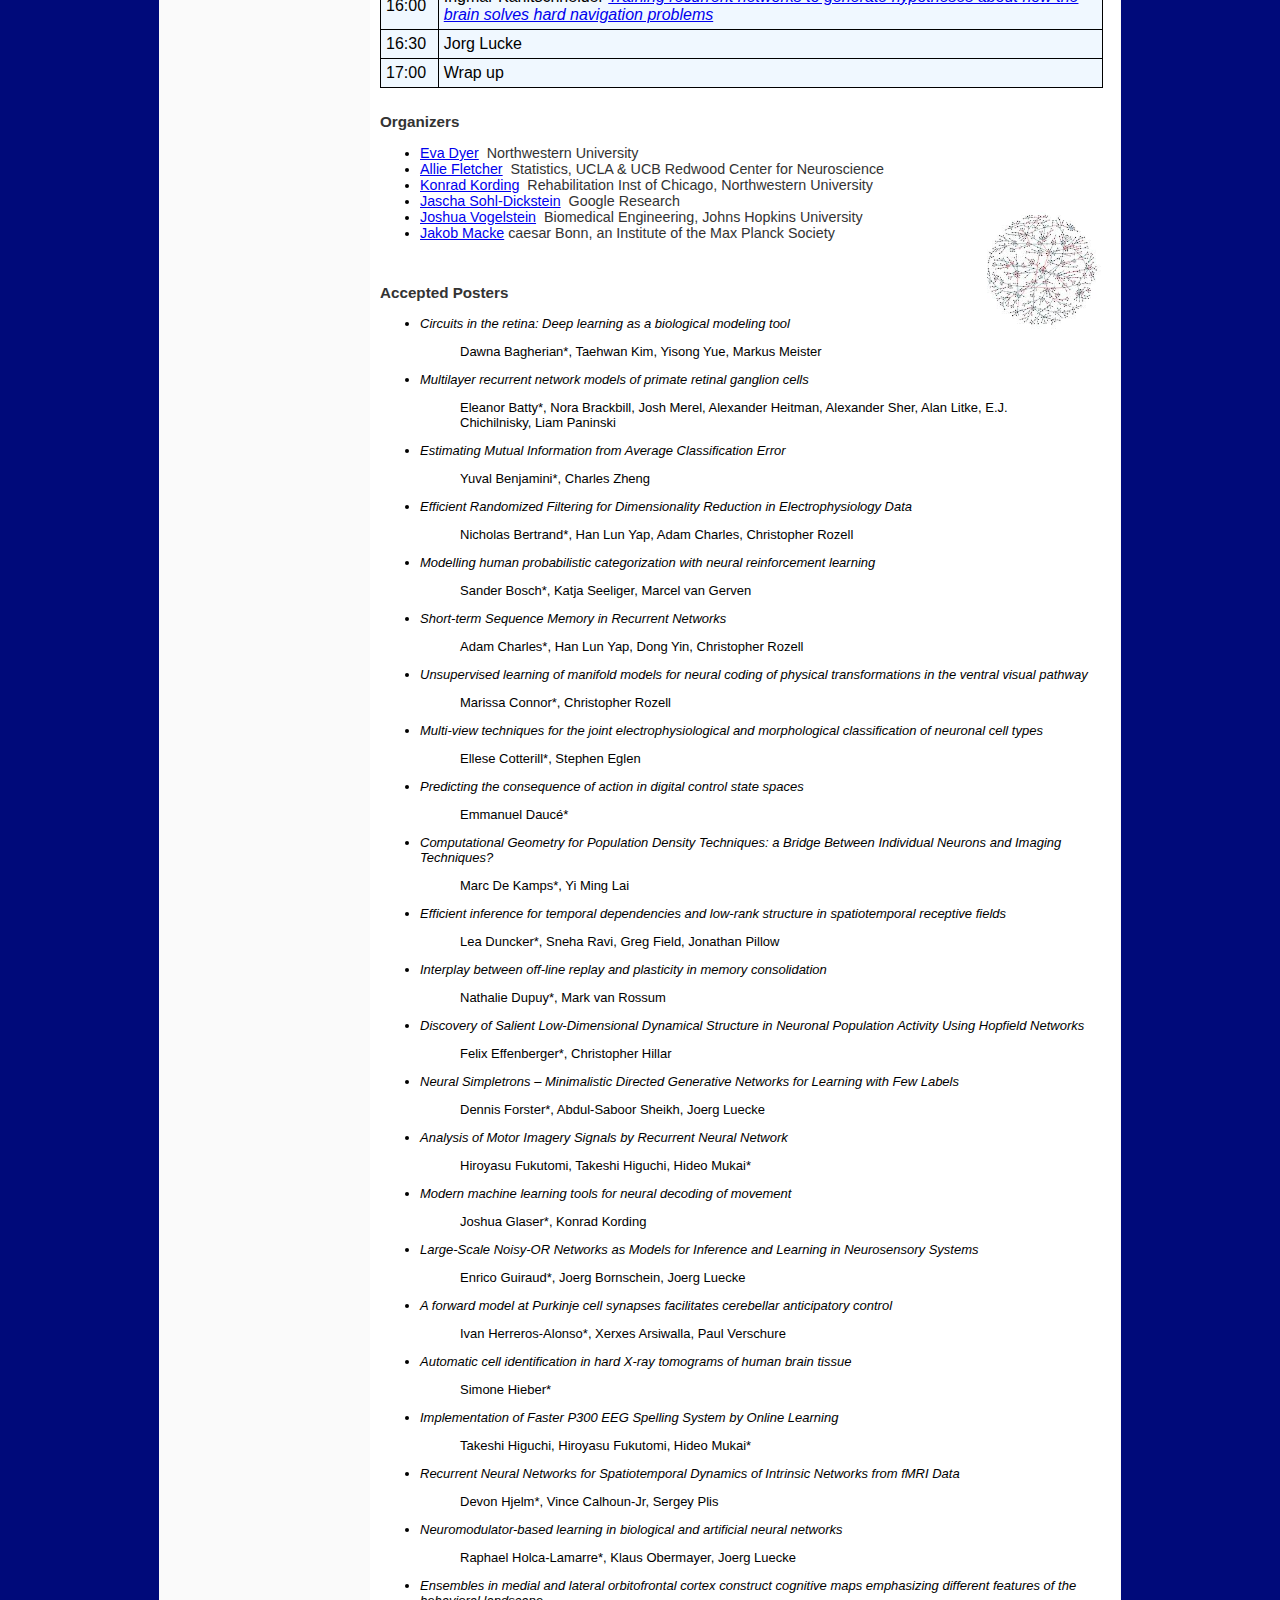
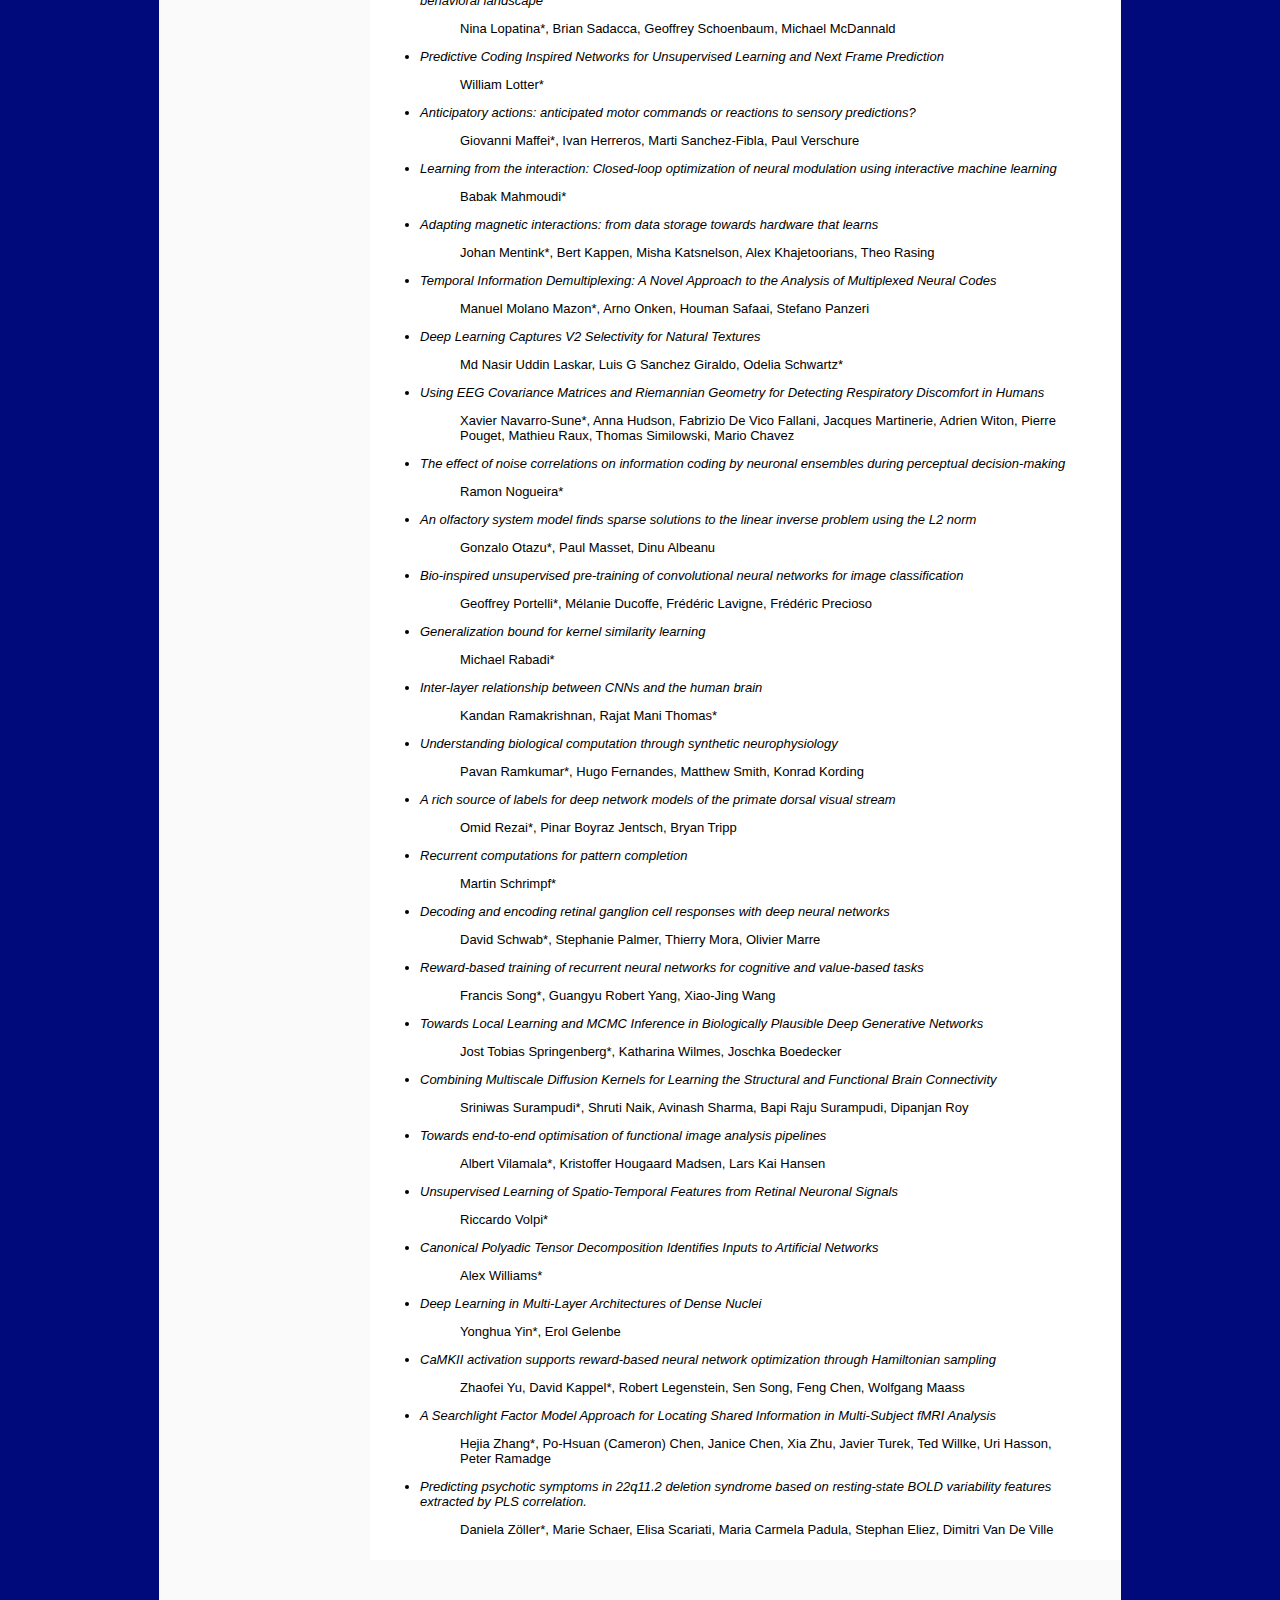
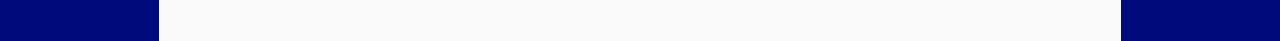
==== commit 27199860: "minor formatting" ====
--- a/index.html
+++ b/index.html
@@ -677,7 +677,7 @@
 <li><span style="color: #333333; font-size: 110%;">
 <a href="http://www.mackelab.org/">Jakob Macke</a>&nbsp;caesar Bonn, an Institute of the Max Planck Society
 </span></li></ul>
-<br>
+<!-- <br> -->
 <!--
   <img src=" http://www.soe.ucsc.edu/~afletcher/Images/graphicalMod.jpg" alt=""
   style="left: 750px; position: absolute; top: 1150px; width: 200px; " />
@@ -686,7 +686,7 @@
 <!--
 <img src=" http://www.soe.ucsc.edu/~afletcher/Images/graphicalMod.jpg" alt=""
   style="width: 200px; " /> -->
-<br>
+<!-- <br> -->
 
 
 </span><br>
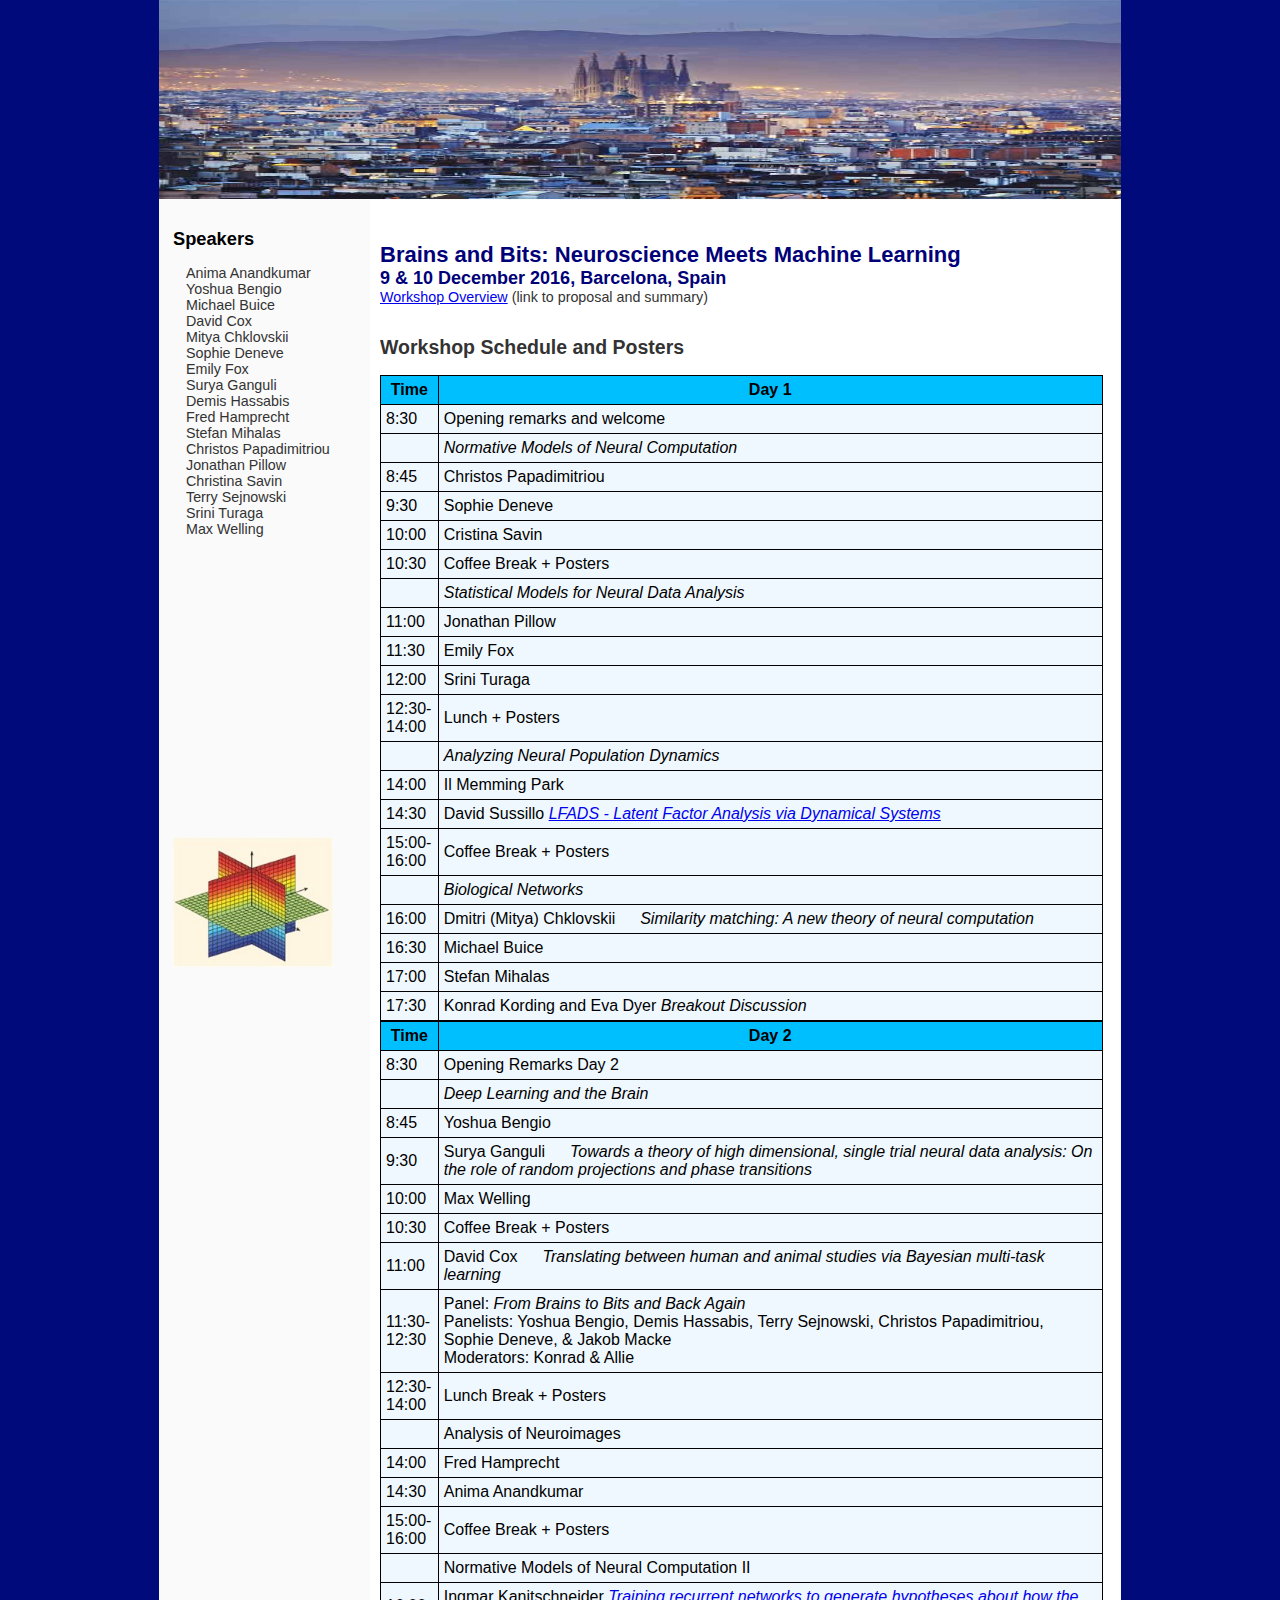
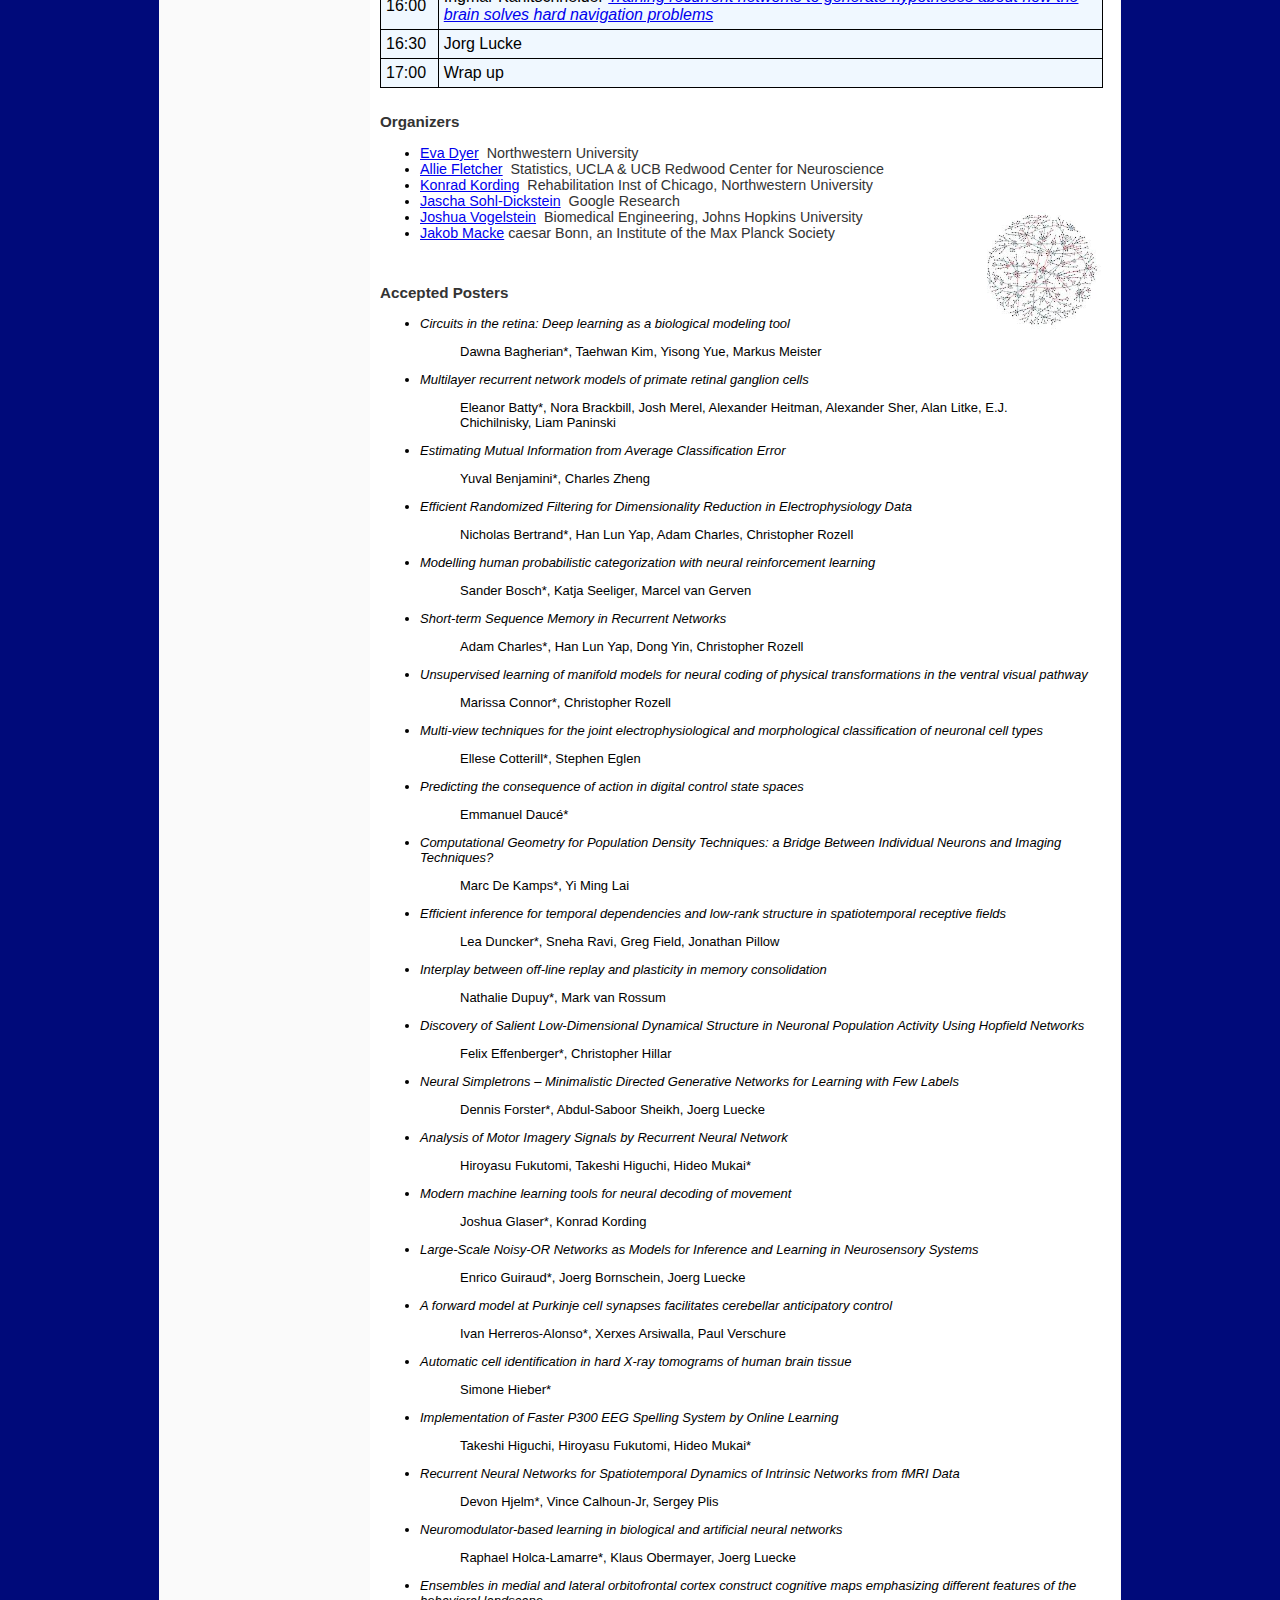
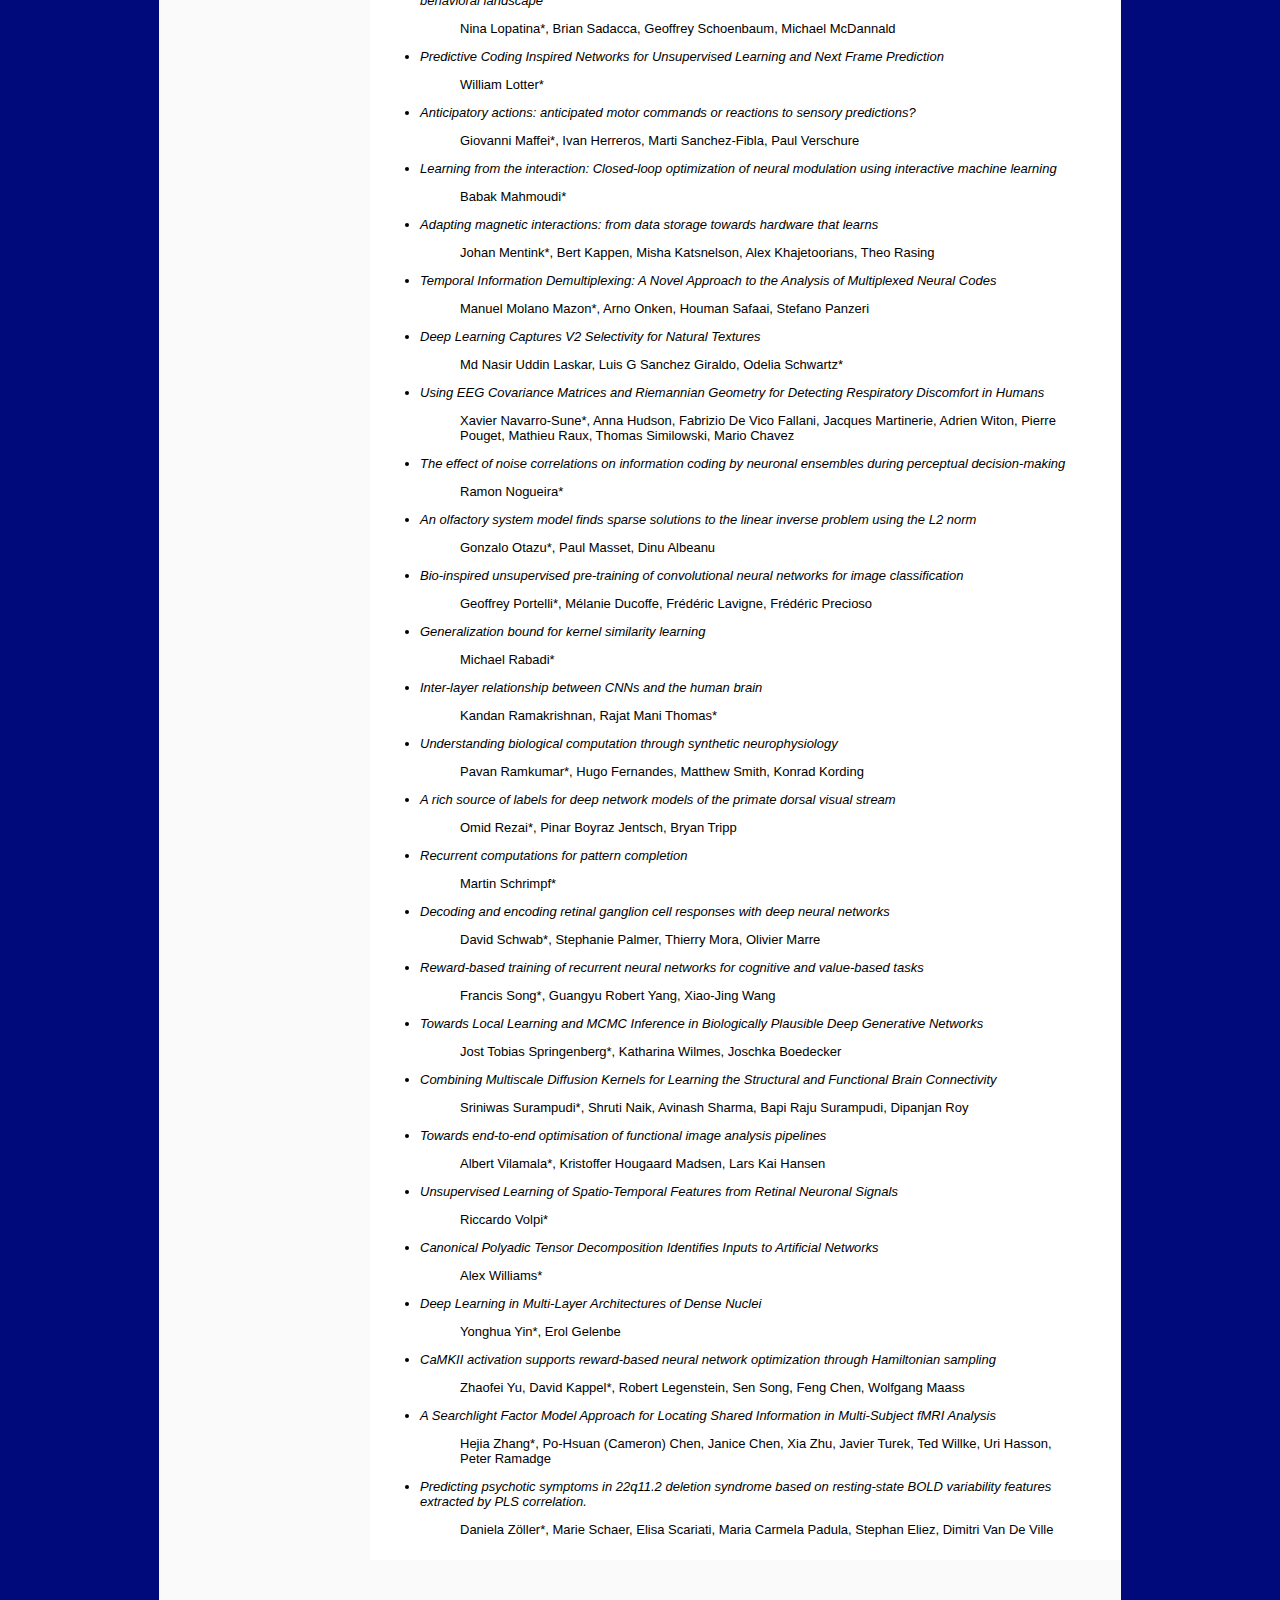
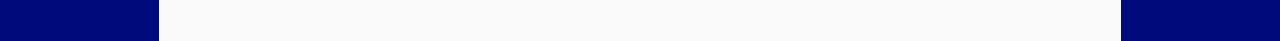
==== commit 82cd198c: "updated titles" ====
--- a/index.html
+++ b/index.html
@@ -518,7 +518,7 @@
 <tr>
   <td>8:45</td>
   <td>Yoshua Bengio  
-  <em>Small Steps Towards Biologically Plausible Deep Learning</em></td>
+  <em></em></td>
 </tr>
 
 
@@ -602,38 +602,6 @@
   <td>Jorg Lucke
   <em></em></td>
 </tr>
-
-<!-- 
-<tr>
-  <td>9:00</td> <td>Katherine Heller   
-<em>Translating between human and animal studies via Bayesian multi-task learning
-</em></td>
-</tr>
-
-<tr>
-  <td>11:00</td>
-  <td>Matthias Bethge  
-  <em>Let's compete—benchmarking models in neuroscience</em></td>
-</tr>
-
-<tr>
-  <td>2:30 PM</td>
-  <td>Pulkit Agrawal
-  <em>The Human Visual Hierarchy is Isomorphic to the Hierarchy learned by a Deep Convolutional Neural Network Trained for Object Recognition</em></td>
-</tr>
-
-<tr>
-  <td>3:00</td>
-  <td>Yann Lecun  
-  <em>Unsupervised Learning (TBA)</em></td>
-
-
-<tr>
-  <td>4:30</td>
-  <td>Neil Lawrence  
-  <em>The Mechanistic Fallacy and Modelling how we Think</em></td>
-</tr>
- -->
 
 
 
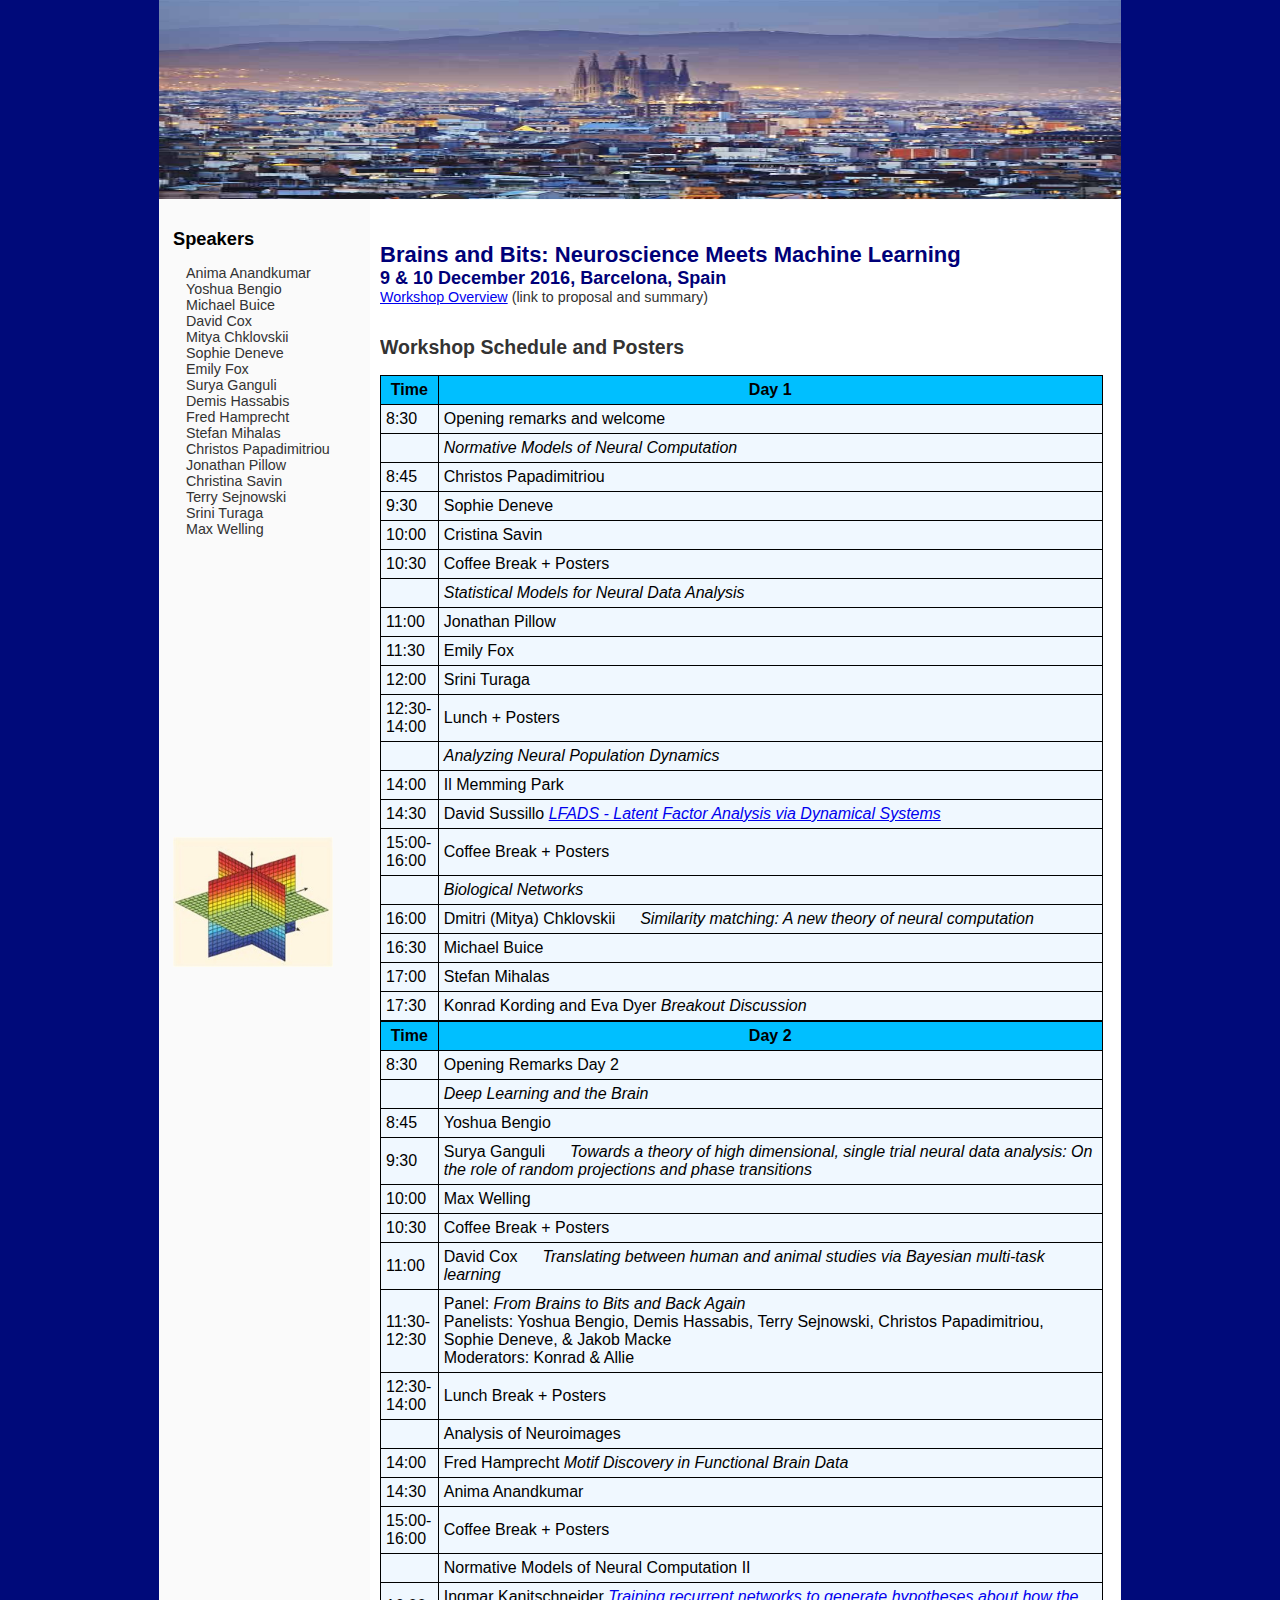
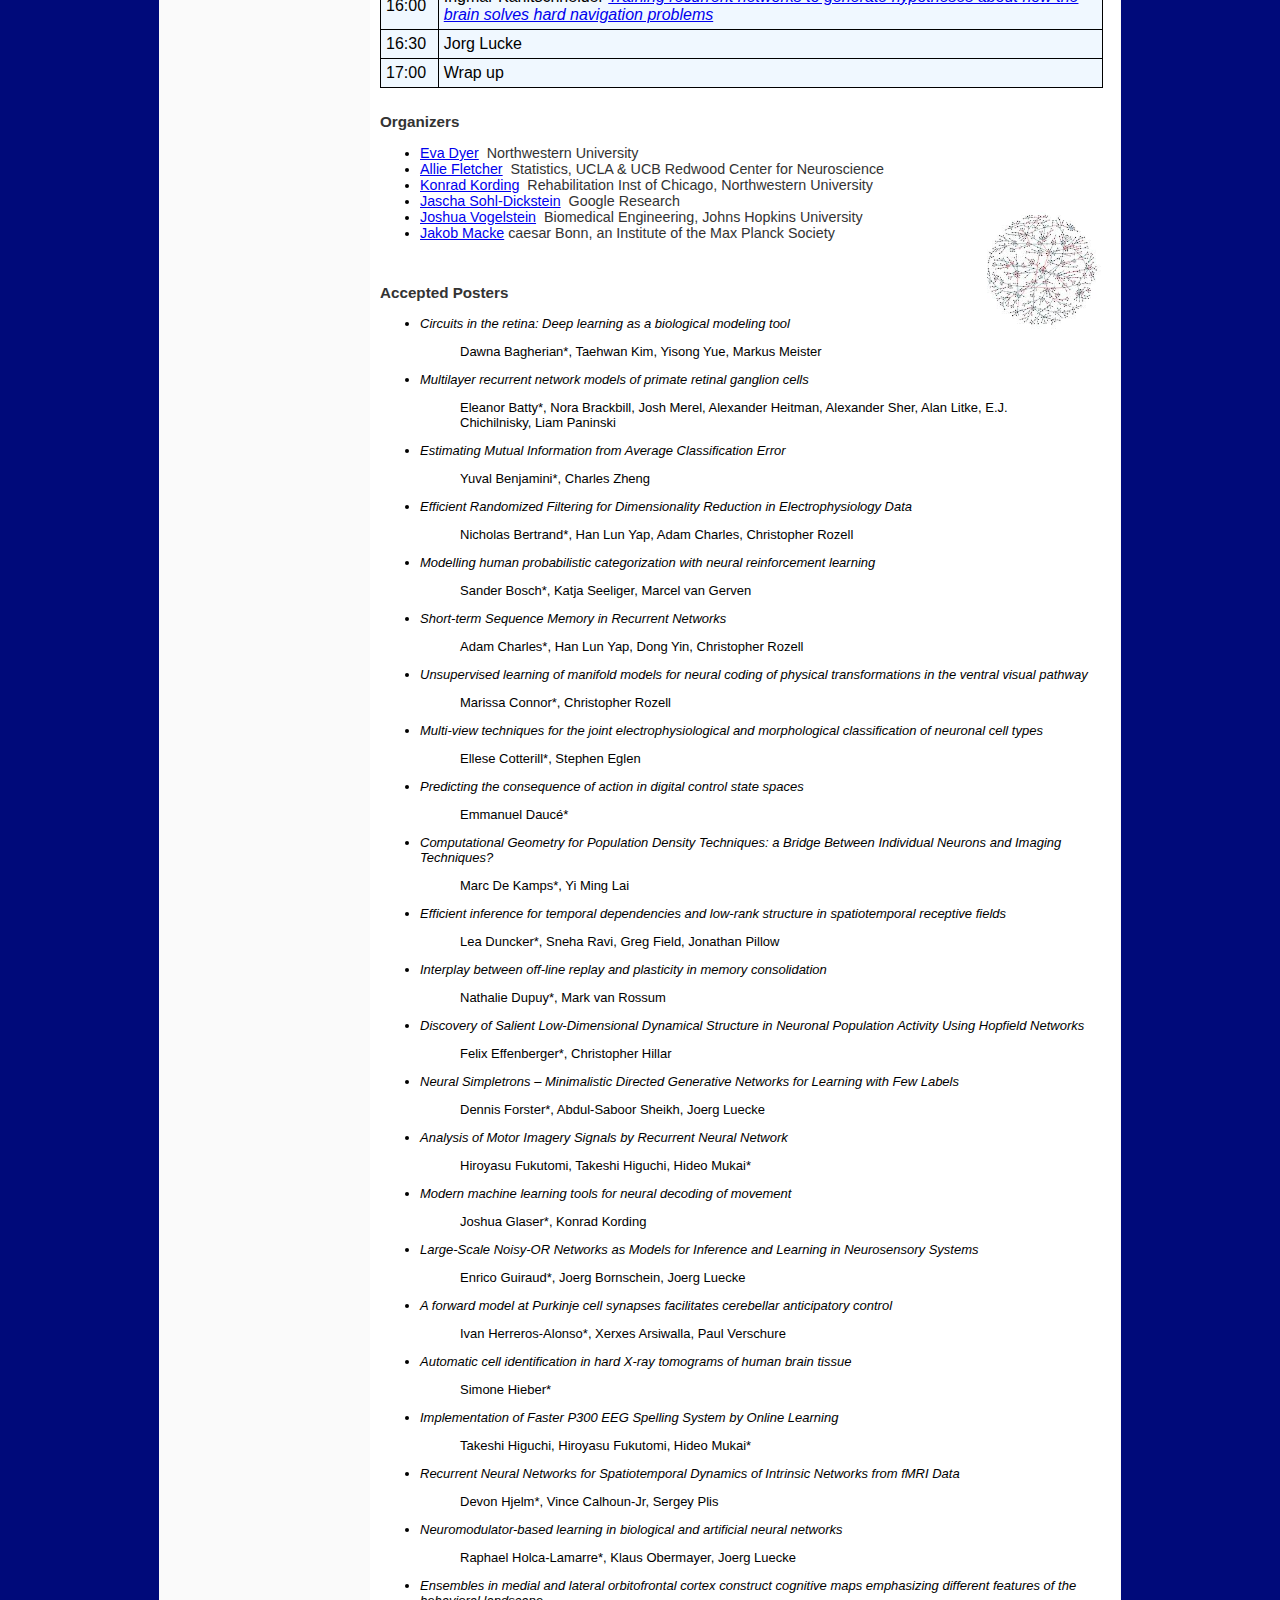
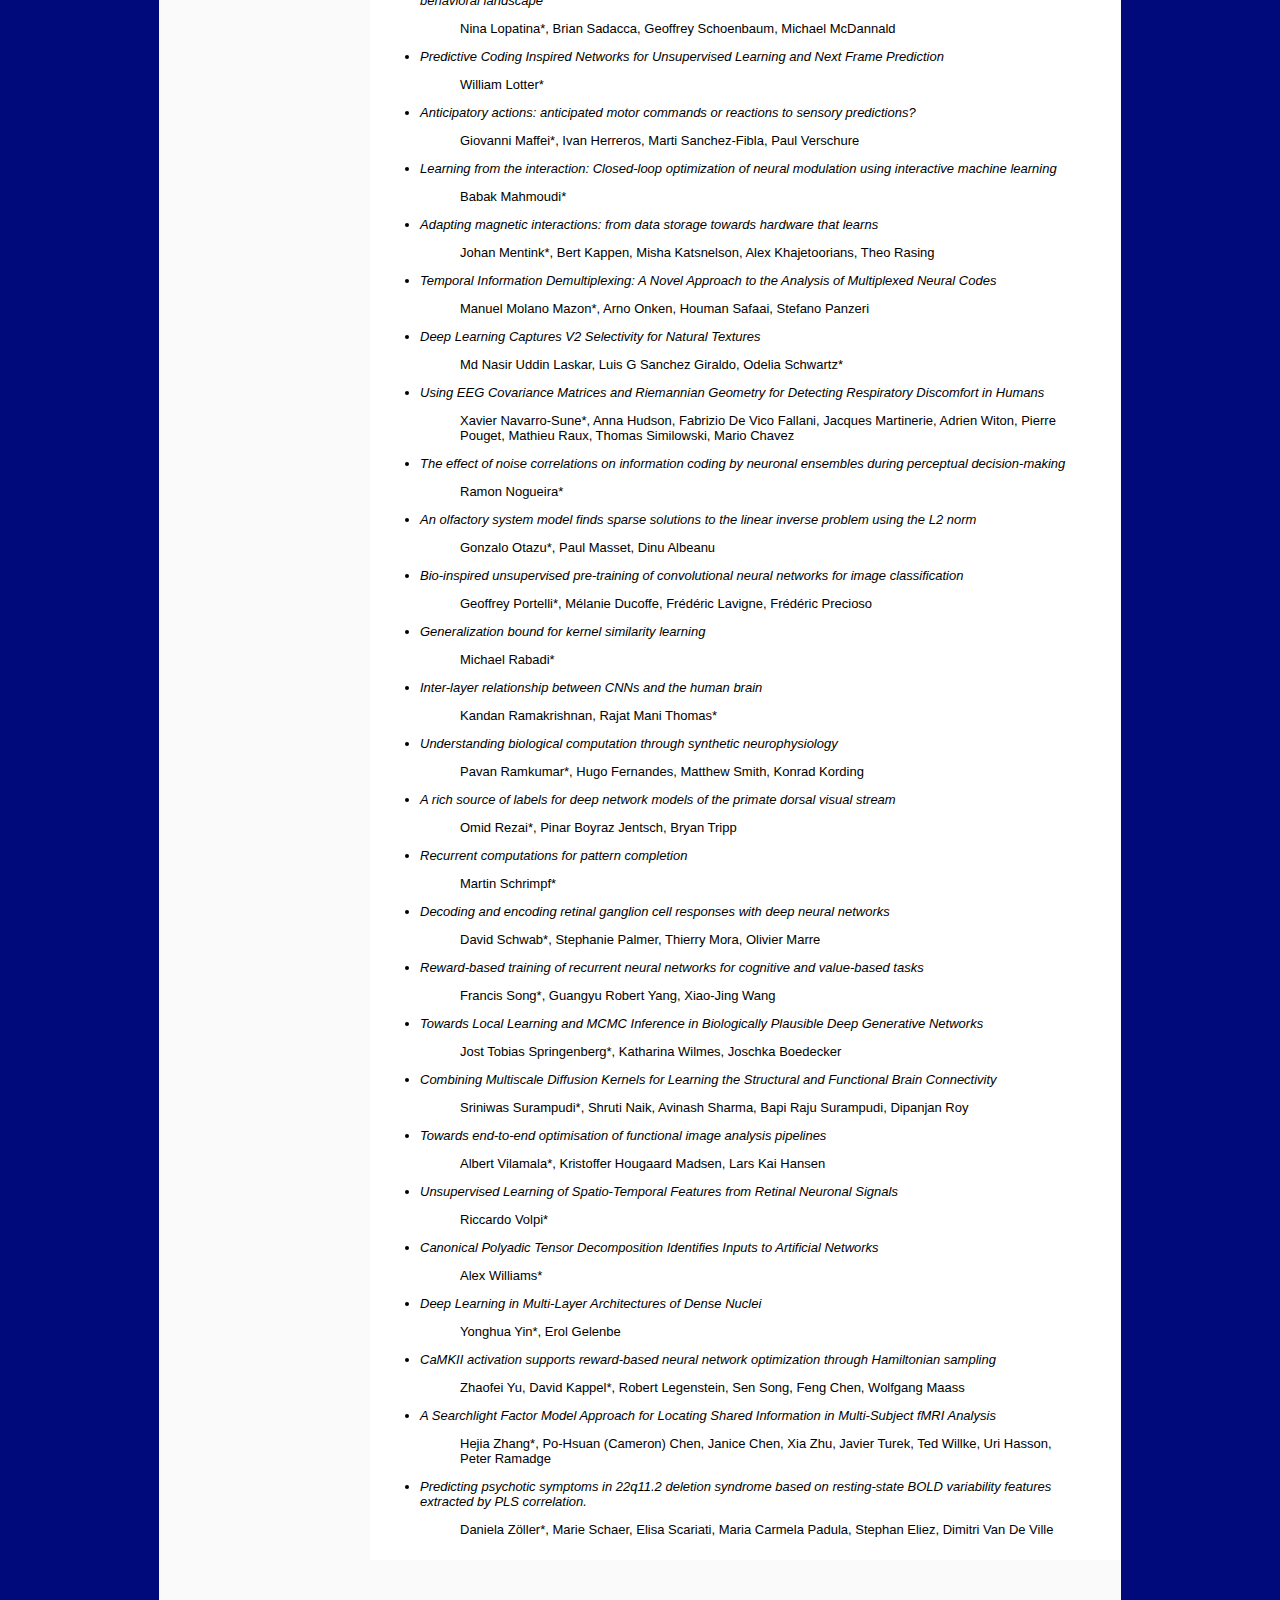
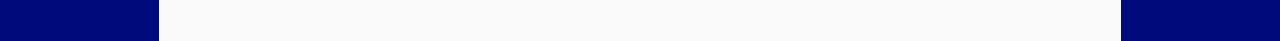
==== commit 66290fb5: "added fred talk" ====
--- a/index.html
+++ b/index.html
@@ -570,7 +570,7 @@
 <tr>
   <td>14:00</td> 
   <td>Fred Hamprecht
-  <em></em></td>
+  <em>Motif Discovery in Functional Brain Data</em></td>
 </tr>
 
 <tr>
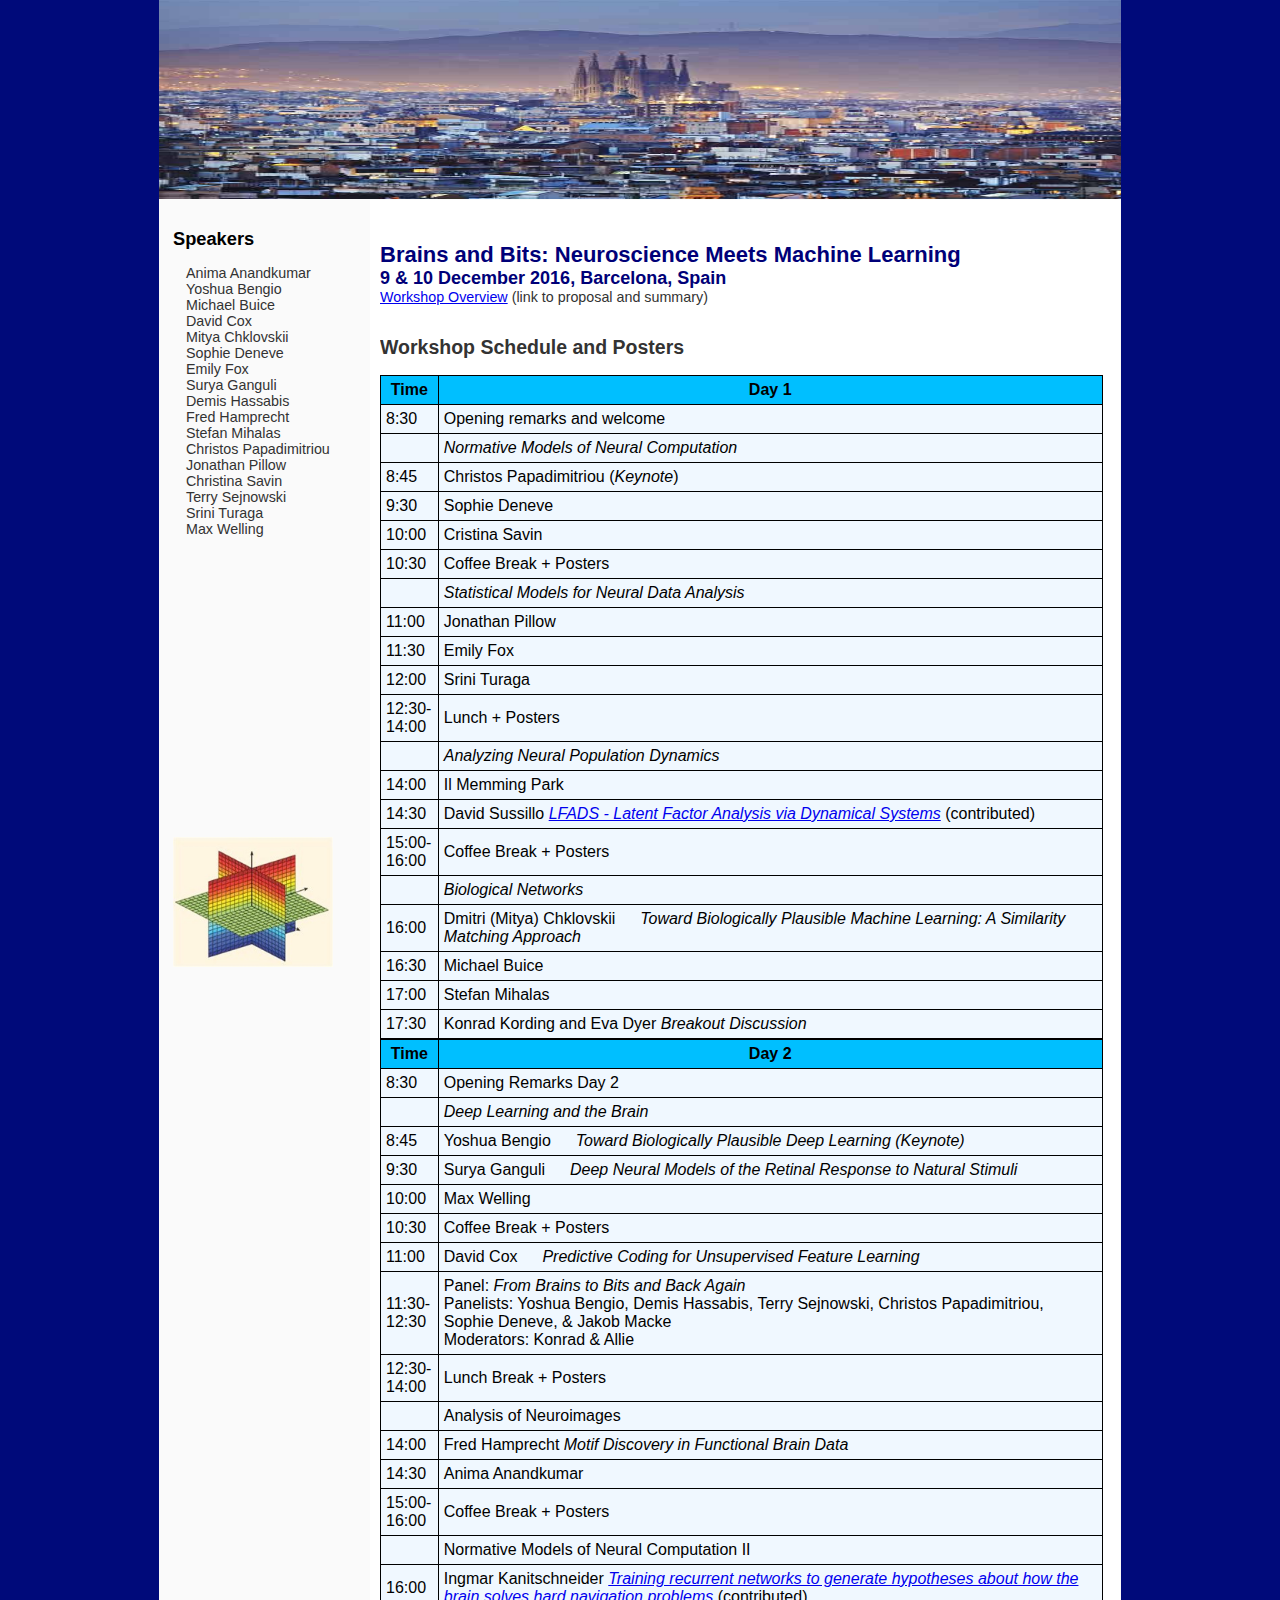
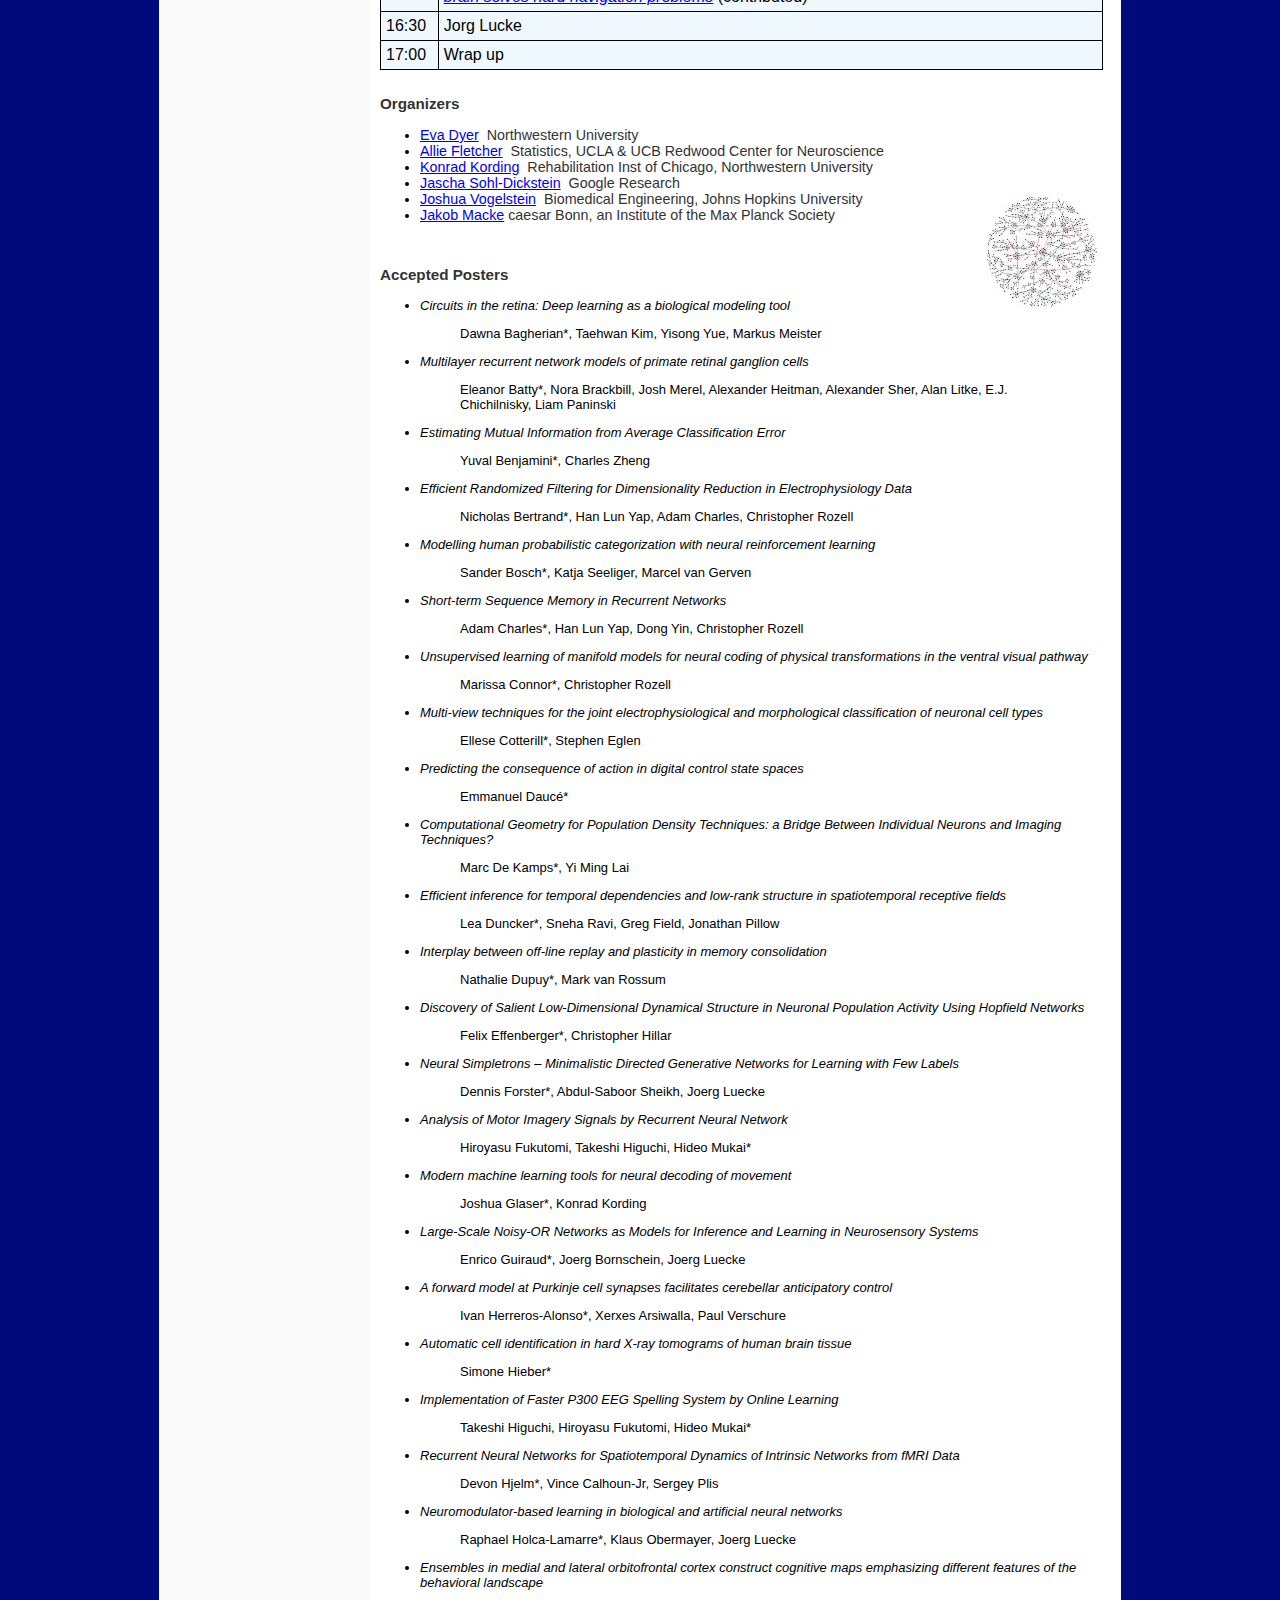
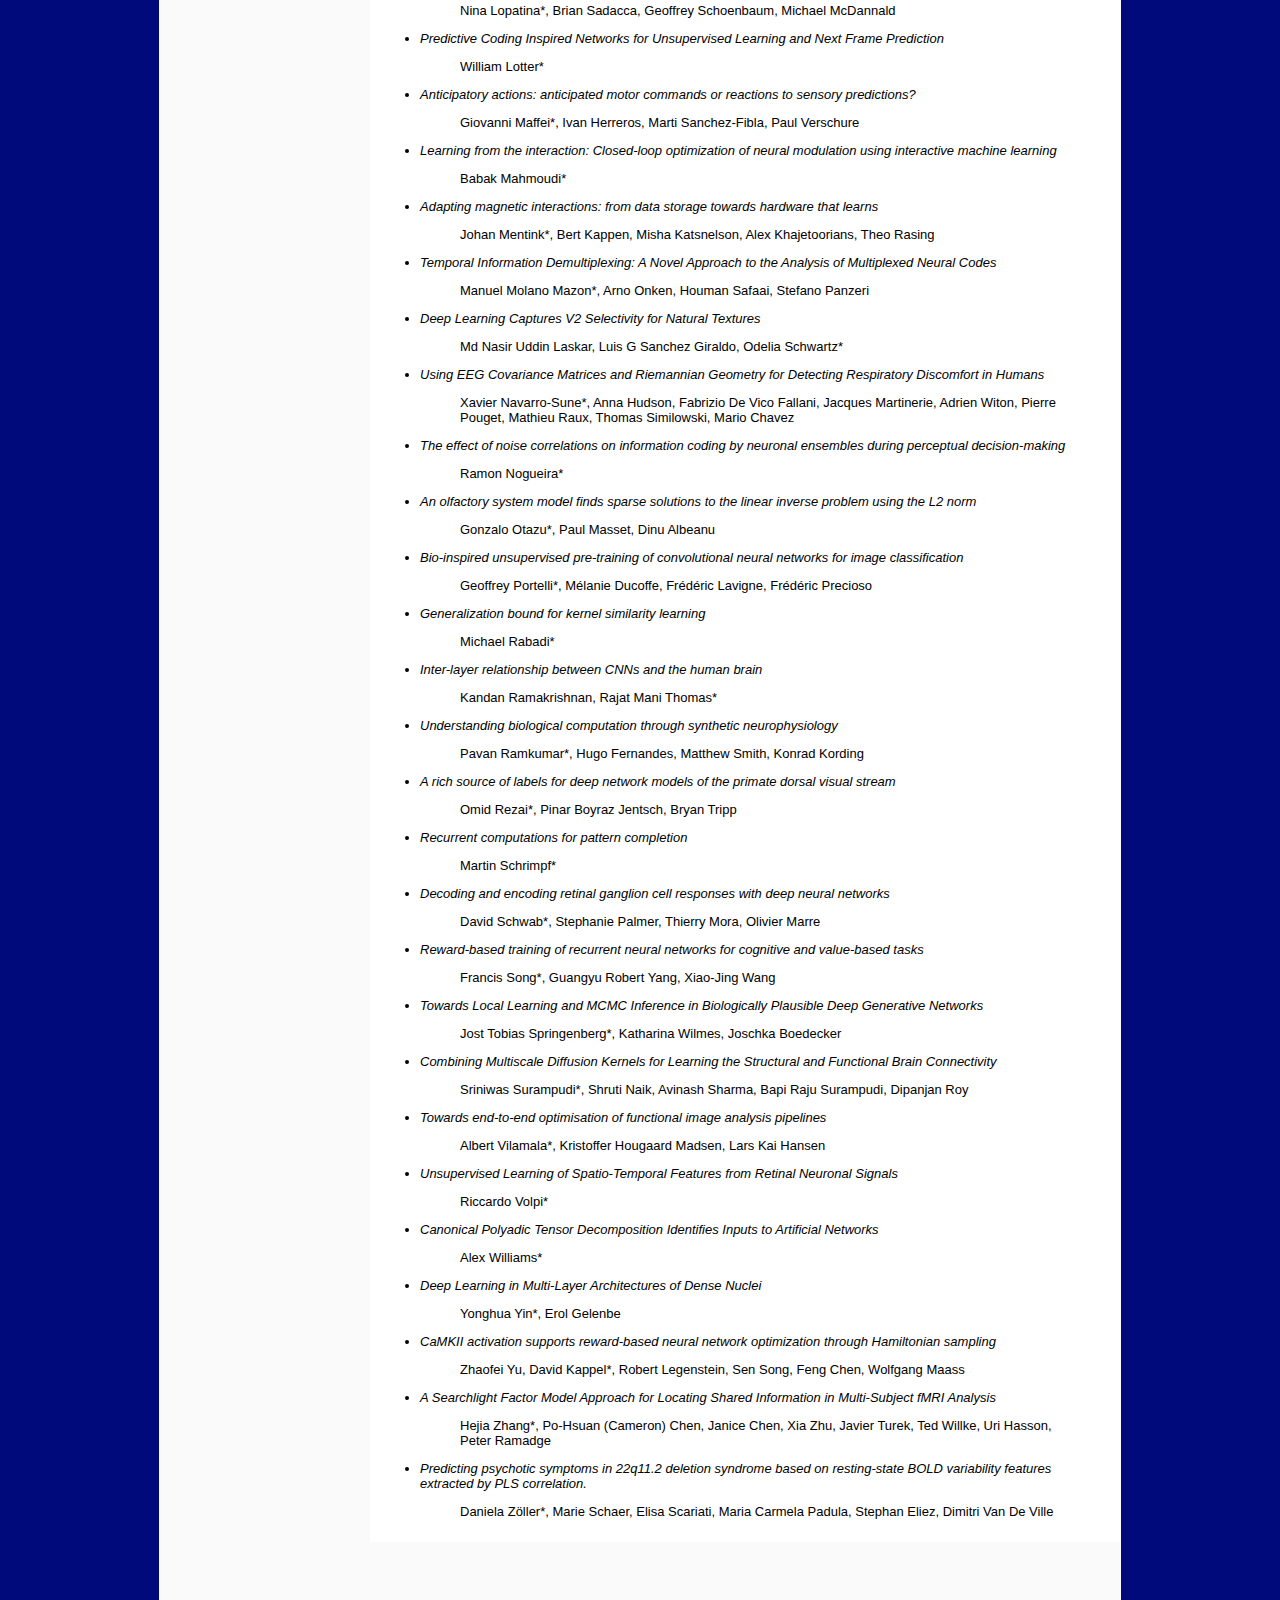
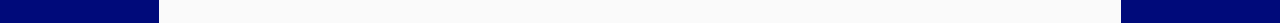
==== commit 2610f398: "corrected titles" ====
--- a/index.html
+++ b/index.html
@@ -387,7 +387,7 @@
 
 <tr>
   <td>8:45</td>
-  <td>Christos Papadimitriou  
+  <td>Christos Papadimitriou (<em>Keynote</em>)  
   <em></em></td>
 </tr>
 
@@ -454,7 +454,7 @@
 <tr>
   <td>14:30</td>
   <td>David Sussillo
-  <em><a href="https://arxiv.org/pdf/1608.06315v1.pdf">LFADS - Latent Factor Analysis via Dynamical Systems</a></em></td>
+  <em><a href="https://arxiv.org/pdf/1608.06315v1.pdf">LFADS - Latent Factor Analysis via Dynamical Systems</a></em> (contributed)</td>
 </tr>
 
 <tr>
@@ -472,7 +472,7 @@
 <tr>
   <td>16:00</td>
   <td>Dmitri (Mitya) Chklovskii  
-  <em>Similarity matching: A new theory of neural computation</em></td>
+  <em>Toward Biologically Plausible Machine Learning: A Similarity Matching Approach</em></td>
 </tr>
 
 
@@ -518,14 +518,14 @@
 <tr>
   <td>8:45</td>
   <td>Yoshua Bengio  
-  <em></em></td>
+  <em>Toward Biologically Plausible Deep Learning (Keynote)</em></td>
 </tr>
 
 
 <tr>
   <td>9:30</td>
   <td>Surya Ganguli  
-  <em>Towards a theory of high dimensional, single trial neural data analysis: On the role of random projections and phase transitions</em></td>
+  <em>Deep Neural Models of the Retinal Response to Natural Stimuli</em></td>
 </tr>
 
 <tr>
@@ -543,7 +543,7 @@
 <tr>
   <td>11:00</td> 
   <td>David Cox   
-  <em>Translating between human and animal studies via Bayesian multi-task learning</em></td>
+  <em>Predictive Coding for Unsupervised Feature Learning</em></td>
 </tr>
 
 <tr>
@@ -594,7 +594,7 @@
 <tr>
   <td>16:00</td> 
   <td>Ingmar Kanitschneider
-  <em><a href="https://arxiv.org/abs/1609.09059">Training recurrent networks to generate hypotheses about how the brain solves hard navigation problems</a></em></td>
+  <em><a href="https://arxiv.org/abs/1609.09059">Training recurrent networks to generate hypotheses about how the brain solves hard navigation problems</a></em> (contributed)</td>
 </tr>
 
 <tr>
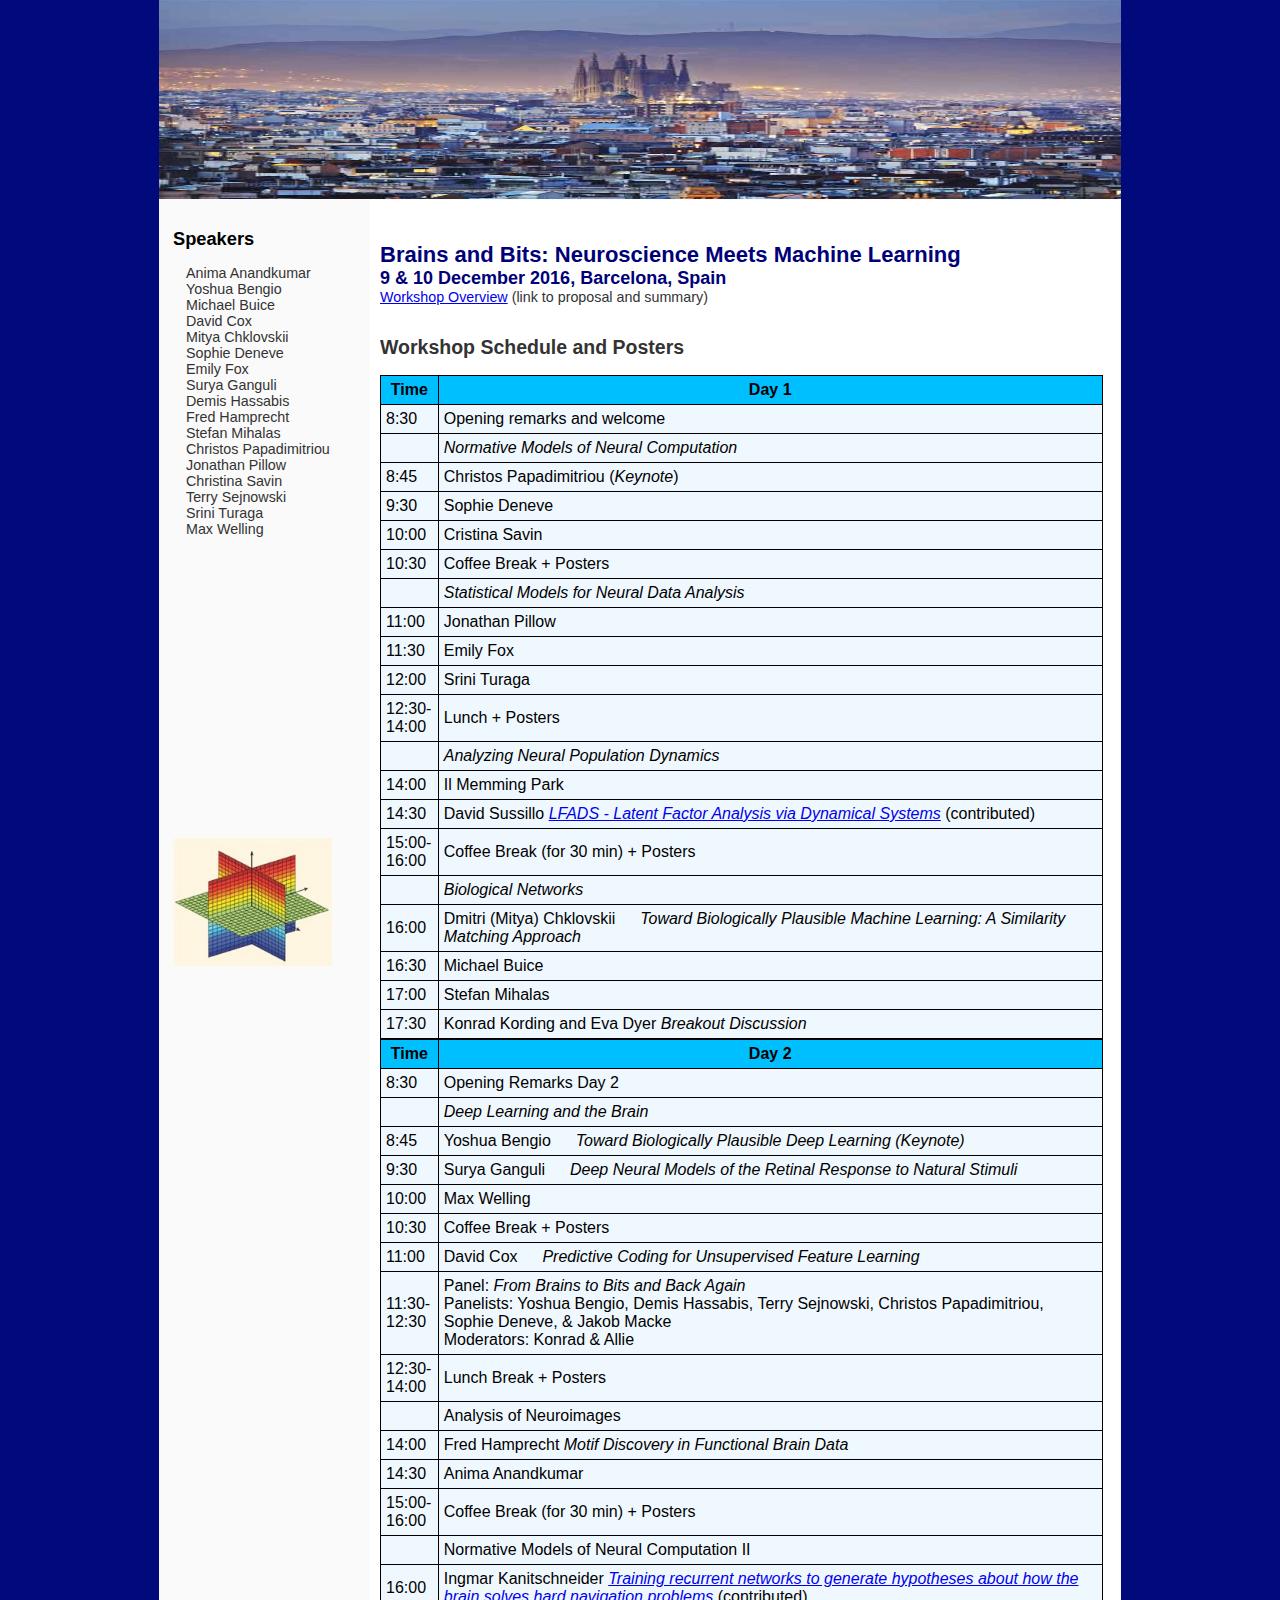
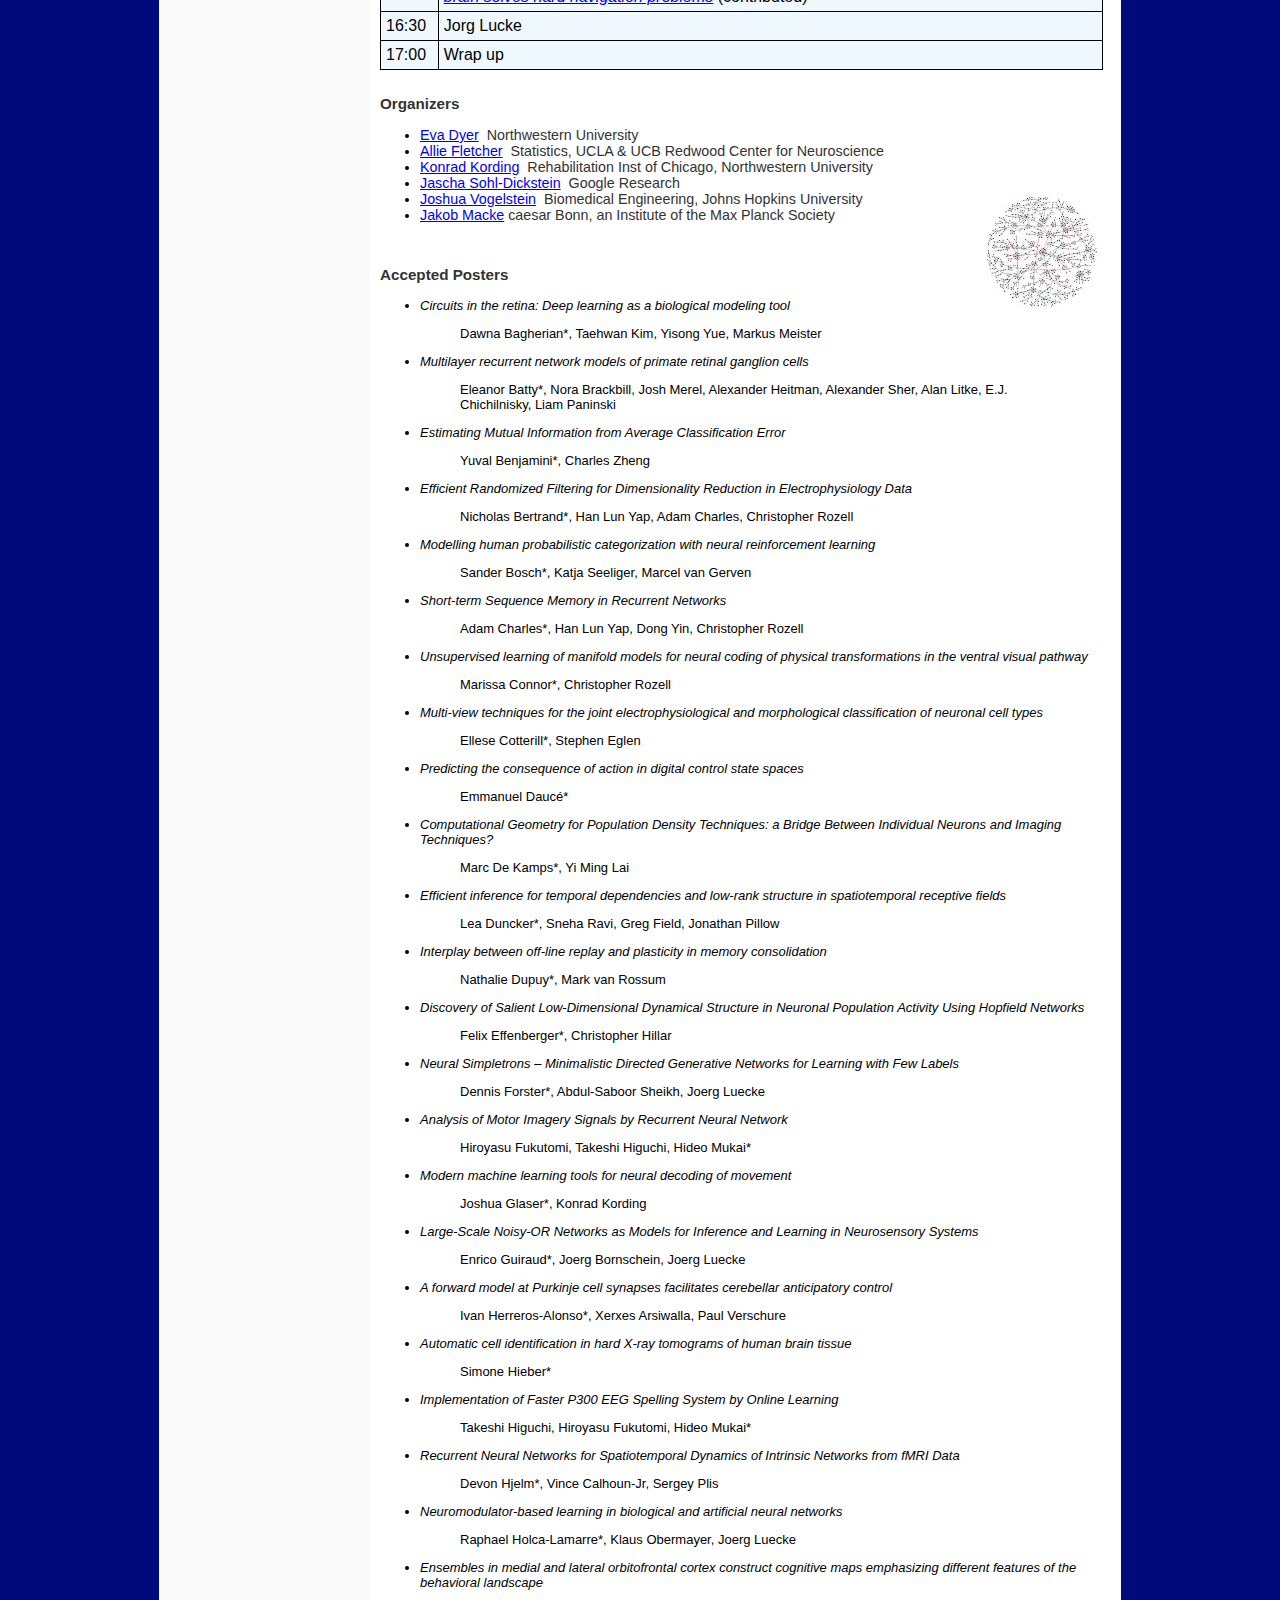
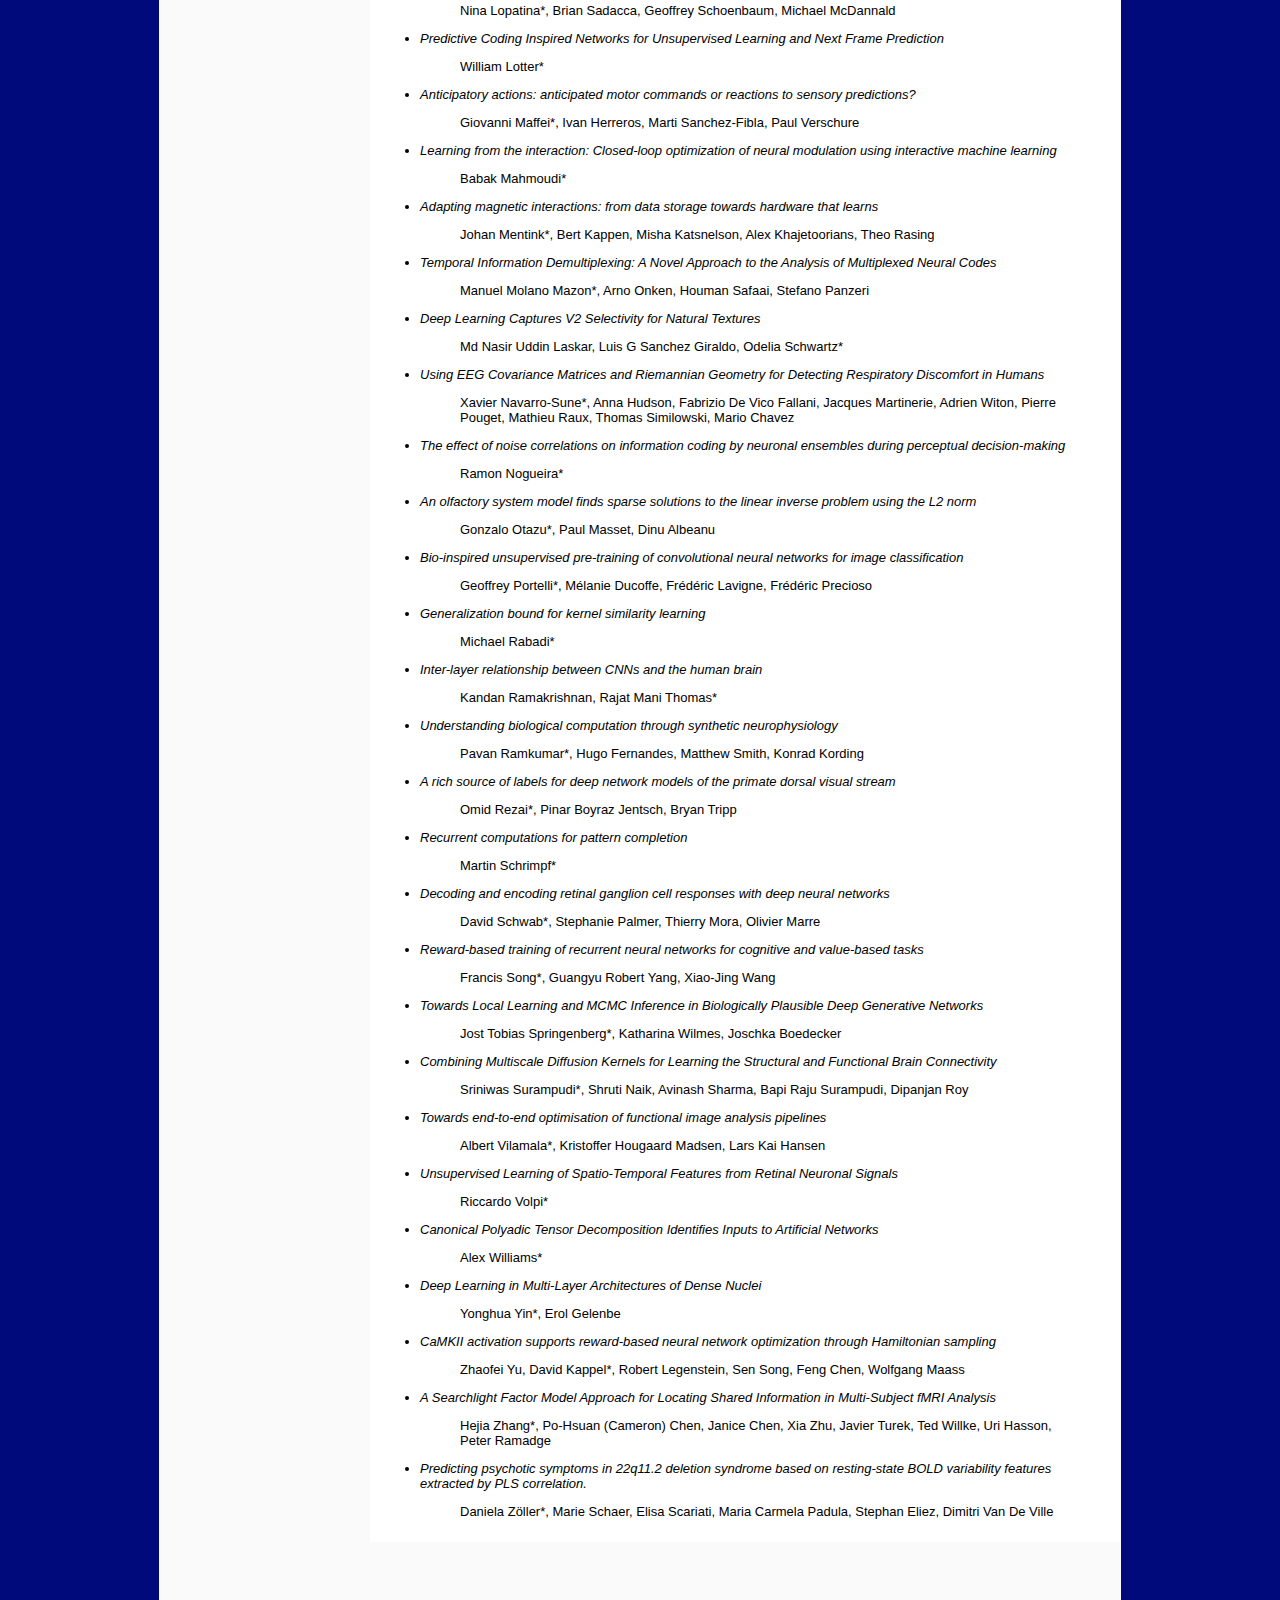
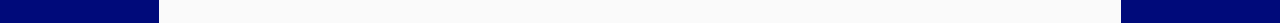
==== commit b2fca2a1: "fixed times" ====
--- a/index.html
+++ b/index.html
@@ -459,7 +459,7 @@
 
 <tr>
   <td>15:00-16:00</td>
-  <td>Coffee Break + Posters
+  <td>Coffee Break (for 30 min) + Posters
   <em></em></td>
 </tr>
 
@@ -581,7 +581,7 @@
 
 <tr>
   <td>15:00-16:00</td> 
-  <td>Coffee Break + Posters
+  <td>Coffee Break (for 30 min) + Posters
   <em></em></td>
 </tr>
 
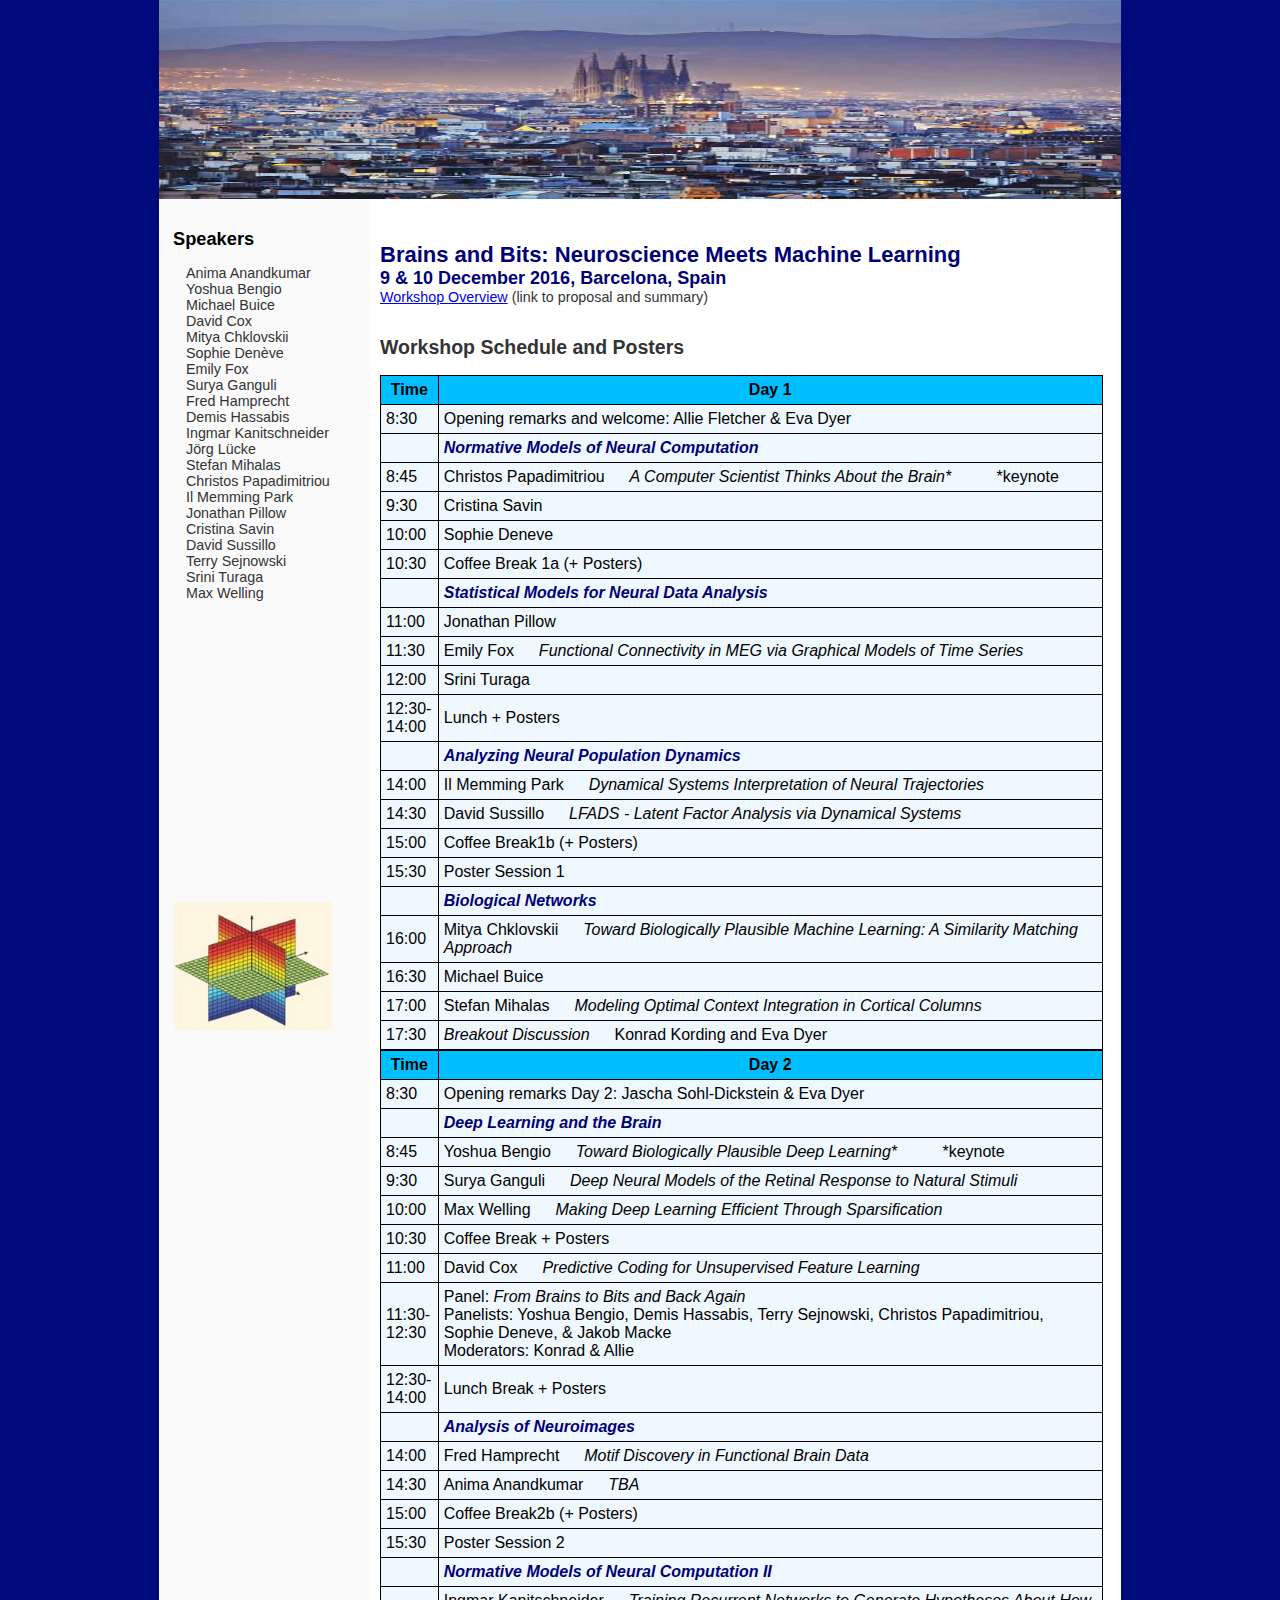
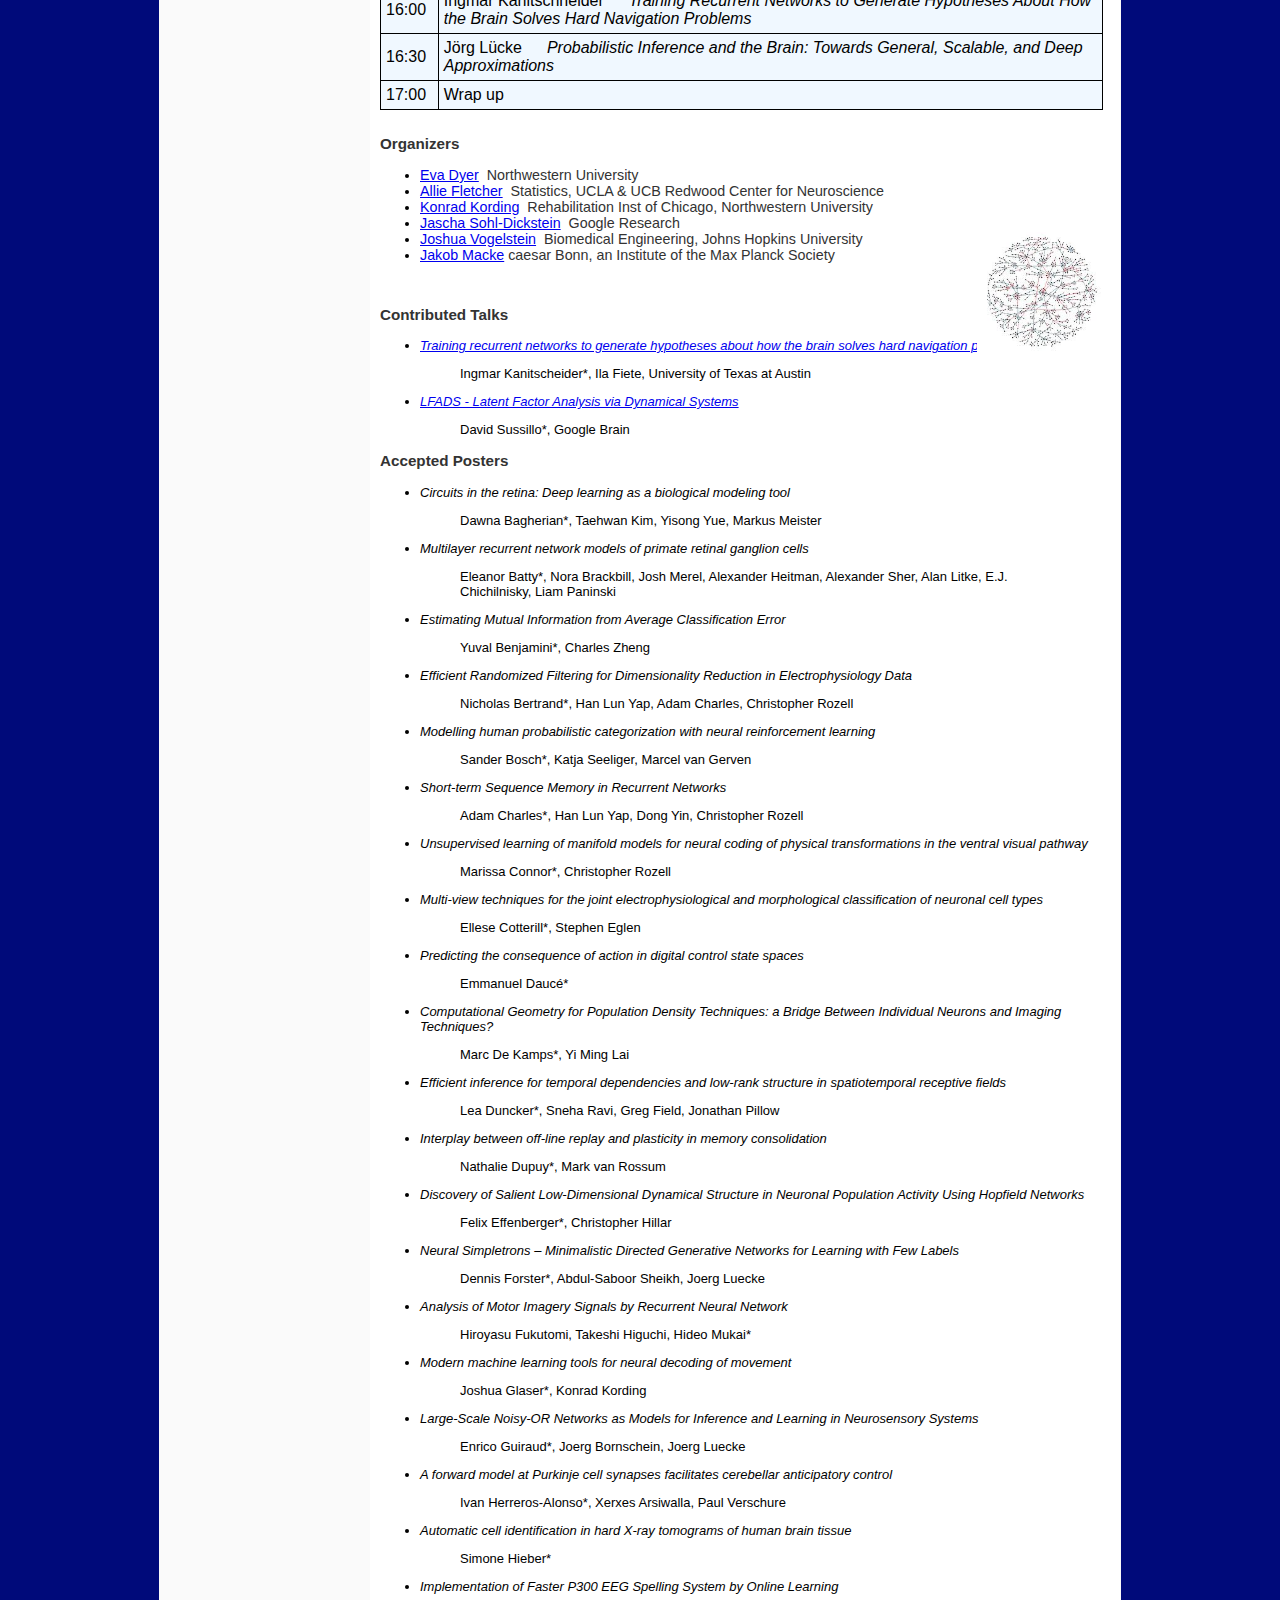
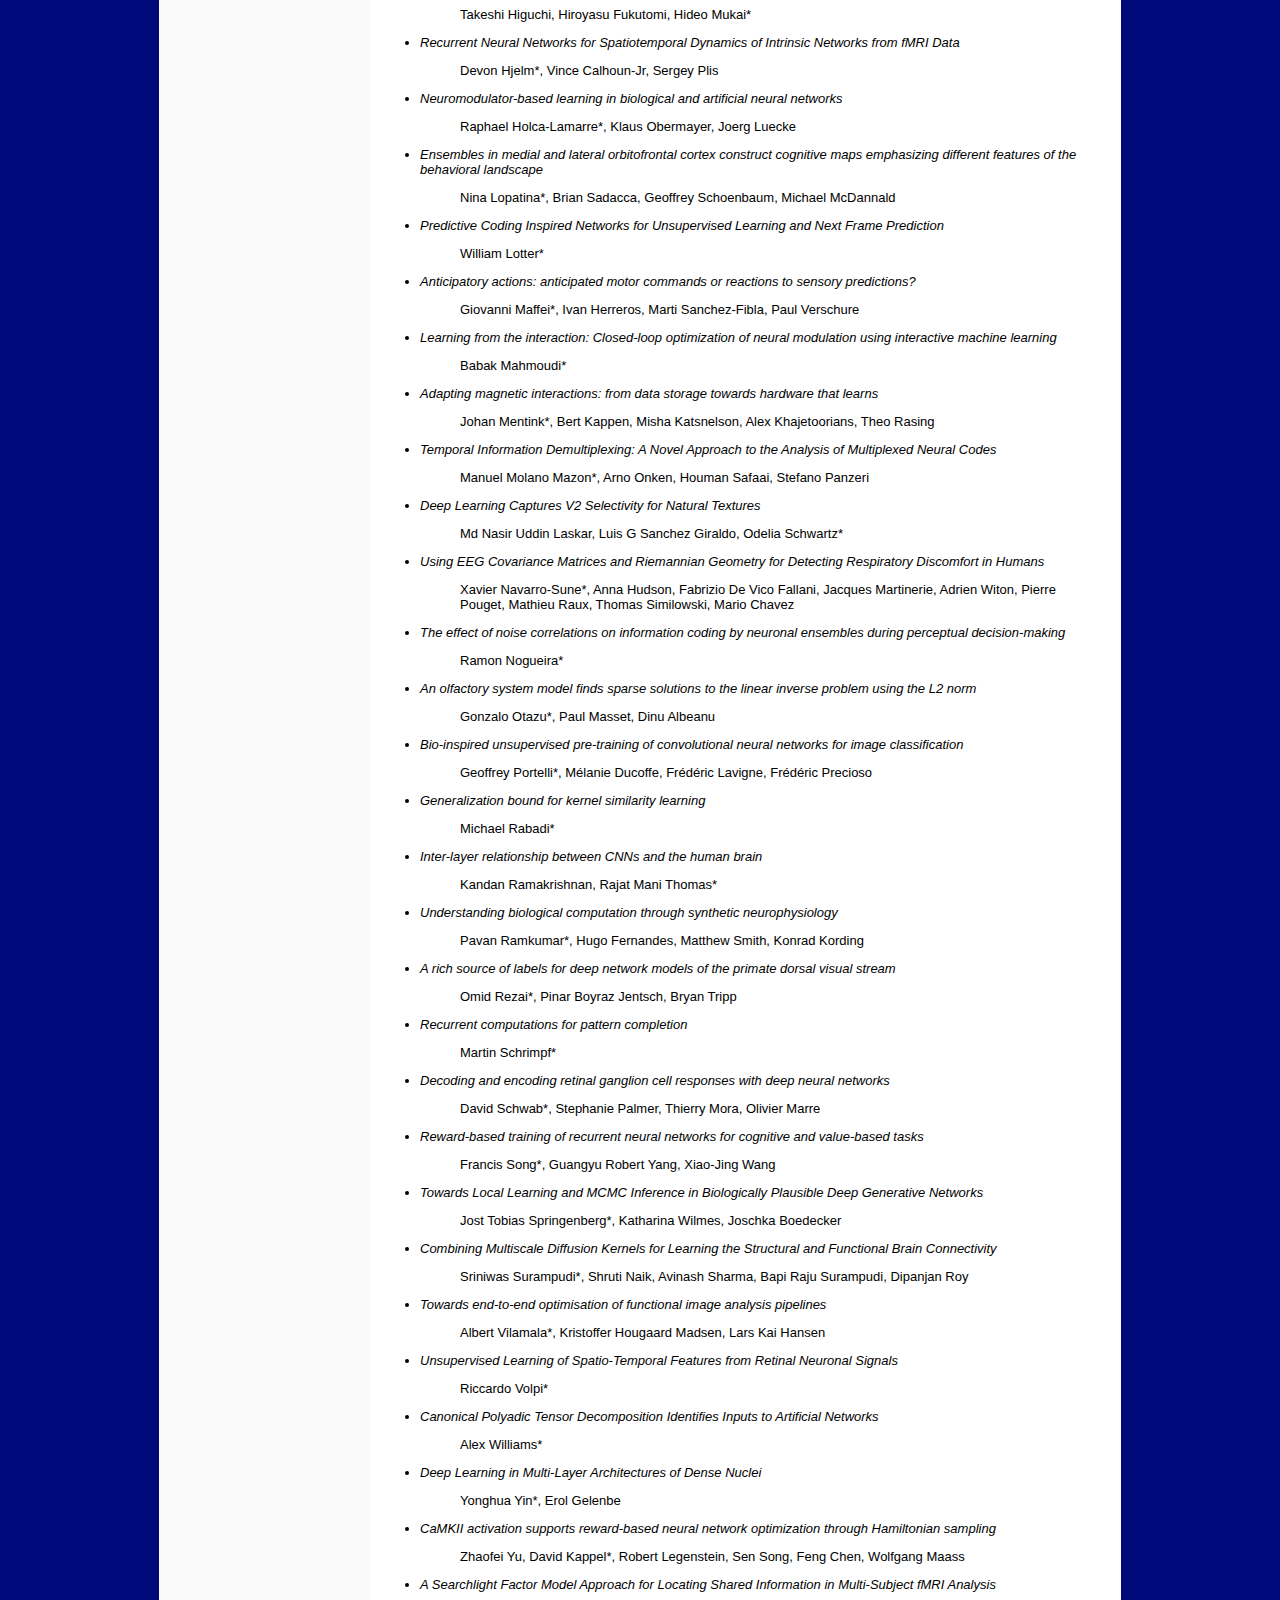
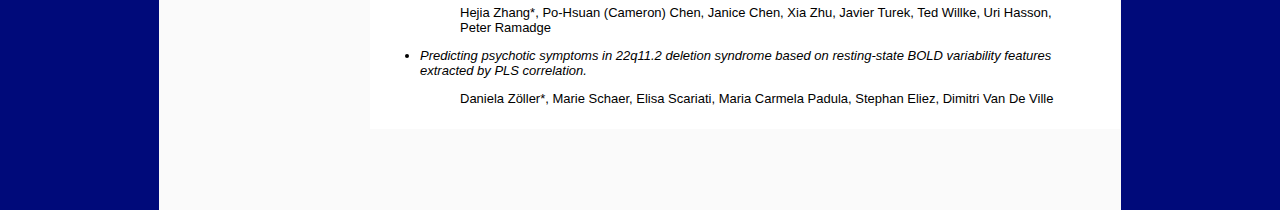
==== commit f3366818: "updated" ====
--- a/index.html
+++ b/index.html
@@ -228,7 +228,6 @@
 <h3 id="toc1"><a name="Speakers-left"></a><!-- ws:end:WikiTextHeadingRule:2 --><span style="color: #333333; font-size: 17px;"></span></h3>
 <h3 id="toc1"><a name="Speakers-left"></a><!-- ws:end:WikiTextHeadingRule:2 --><span style="color: #333333; font-size: 17px;"></span></h3>
 
-
 <span style="color: #333333; font-size: 110%;padding-left:13px">
 <a href="http://newport.eecs.uci.edu/anandkumar/">Anima Anandkumar</a></span><br>
 
@@ -245,7 +244,7 @@
 <a href="https://www.simonsfoundation.org/simons-center-for-data-analysis/scda-neuroscience-group/">Mitya Chklovskii</a></span><br>
 
 <span style="color: #333333; font-size: 110%;padding-left:13px">
-<a href="http://iec-lnc.ens.fr/group-for-neural-theory/members/faculty-in-alphabetical-order/deneve-sophie/">Sophie Deneve</a></span><br>
+<a href="http://iec-lnc.ens.fr/group-for-neural-theory/members/faculty-in-alphabetical-order/deneve-sophie/">Sophie Den&egrave;ve</a></span><br>
 
 <span style="color: #333333; font-size: 110%;padding-left:13px">
 <a href="https://www.stat.washington.edu/~ebfox/">Emily Fox</a></span><br>
@@ -254,10 +253,16 @@
 <a href="https://web.stanford.edu/dept/app-physics/cgi-bin/person/surya-gangulijanuary-2012/">Surya Ganguli</a></span><br>
 
 <span style="color: #333333; font-size: 110%;padding-left:13px">
+<a href="https://hciweb.iwr.uni-heidelberg.de/people/fhamprec">Fred Hamprecht</a></span><br>
+
+<span style="color: #333333; font-size: 110%;padding-left:13px">
 <a href="http://demishassabis.com/">Demis Hassabis</a></span><br>
 
 <span style="color: #333333; font-size: 110%;padding-left:13px">
-<a href="https://hciweb.iwr.uni-heidelberg.de/people/fhamprec">Fred Hamprecht</a></span><br>
+Ingmar Kanitschneider</span><br>
+
+<span style="color: #333333; font-size: 110%;padding-left:13px">
+<a href="https://www.uni-oldenburg.de/en/mediphysics-acoustics/machine-learning/persons/joerg-luecke/">J&ouml;rg L&uuml;cke</a></span><br>
 
 <span style="color: #333333; font-size: 110%;padding-left:13px">
 <a href="https://www.alleninstitute.org/what-we-do/brain-science/about/team/staff-profiles/stefan-mihalas/">Stefan Mihalas</a></span><br>
@@ -266,12 +271,16 @@
 <a href="https://people.eecs.berkeley.edu/~christos/">Christos Papadimitriou</a></span><br>
 
 <span style="color: #333333; font-size: 110%;padding-left:13px">
+<a href="http://www.memming.com/">Il Memming Park</a></span><br>
+
+<span style="color: #333333; font-size: 110%;padding-left:13px">
 <a href="http://pillowlab.princeton.edu/">Jonathan Pillow</a></span><br>
 
-
-
-<span style="color: #333333; font-size: 110%;padding-left:13px">
-<a href="http://pub.ist.ac.at/~csavin/">Christina Savin</a></span><br>
+<span style="color: #333333; font-size: 110%;padding-left:13px">
+<a href="http://pub.ist.ac.at/~csavin/">Cristina Savin</a></span><br>
+
+<span style="color: #333333; font-size: 110%;padding-left:13px">
+<a href="http://research.google.com/pubs/DavidSussillo.html">David Sussillo</a></span><br>
 
 <span style="color: #333333; font-size: 110%;padding-left:13px">
 <a href="http://www.salk.edu/scientist/terrence-sejnowski/">Terry Sejnowski</a></span><br>
@@ -281,6 +290,7 @@
 
 <span style="color: #333333; font-size: 110%;padding-left:13px">
 <a href="https://www.ics.uci.edu/~welling/">Max Welling</a></span><br>
+
 
 </div>
 
@@ -369,67 +379,69 @@
 
 <span style="color: #333333;"><h2>Workshop Schedule and Posters</h2></span>
 
+
 <table class="schedTable">
 <tbody><tr>
 <th>Time</th>
 <th> Day 1 </th>
 </tr>
 <tr>
-	<td width="8%">8:30</td>
-	<td width="92%">Opening remarks and welcome</td>
+  <td width="8%">8:30</td>
+  <td width="92%">Opening remarks and welcome: Allie Fletcher & Eva Dyer</td>
 </tr>
 
 <tr>
   <td></td>
   <td>
-  <em>Normative Models of Neural Computation</em></td>
+  <span style="color: #000078; font-weight: bold"><em>Normative Models of Neural Computation</em></span></td>
 </tr>
 
 <tr>
   <td>8:45</td>
-  <td>Christos Papadimitriou (<em>Keynote</em>)  
-  <em></em></td>
+  <td>Christos Papadimitriou  
+  <em>A Computer Scientist Thinks About the Brain*</em>     *keynote</td>
+</td>
 </tr>
 
 <tr>
   <td>9:30</td>
-  <td>Sophie Deneve
+  <td>Cristina Savin  
   <em></em></td>
 </tr>
 
 <tr>
   <td>10:00</td>
-  <td>Cristina Savin
+  <td>Sophie Deneve  
   <em></em></td>
 </tr>
 
 <tr>
   <td>10:30</td>
-  <td>Coffee Break + Posters
+  <td>Coffee Break 1a (+ Posters)
   <em></em></td>
 </tr>
 
 <tr>
   <td></td>
   <td>
-  <em>Statistical Models for Neural Data Analysis</em></td>
+  <span style="color: #000078; font-weight: bold"><em>Statistical Models for Neural Data Analysis</em></span></td>
 </tr>
 
 <tr>
   <td>11:00</td>
-  <td>Jonathan Pillow
+  <td>Jonathan Pillow  
   <em></em></td>
 </tr>
 
 <tr>
   <td>11:30</td>
-  <td>Emily Fox
-  <em></em></td>
+  <td>Emily Fox  
+  <em>Functional Connectivity in MEG via Graphical Models of Time Series</em></td>
 </tr>
 
 <tr>
   <td>12:00</td>
-  <td>Srini Turaga
+  <td>Srini Turaga  
   <em></em></td>
 </tr>
 
@@ -442,62 +454,70 @@
 
 <tr>
   <td></td>
-  <td><em>Analyzing Neural Population Dynamics</em></td>
+  <td>
+  <span style="color: #000078; font-weight: bold"><em>Analyzing Neural Population Dynamics</em></span></td>
 </tr>
 
 <tr>
   <td>14:00</td>
-  <td>Il Memming Park
-  <em></em></td>
-</tr>
-
-<tr>
-  <td>14:30</td>
-  <td>David Sussillo
-  <em><a href="https://arxiv.org/pdf/1608.06315v1.pdf">LFADS - Latent Factor Analysis via Dynamical Systems</a></em> (contributed)</td>
-</tr>
-
-<tr>
-  <td>15:00-16:00</td>
-  <td>Coffee Break (for 30 min) + Posters
+  <td>Il Memming Park  
+  <em>Dynamical Systems Interpretation of Neural Trajectories </em></td>
+</tr>
+
+<tr>
+  <td>14:30
+  <td>David Sussillo  
+  <em>LFADS - Latent Factor Analysis via Dynamical Systems </em></td>
+</tr>
+
+<tr>
+  <td>15:00</td>
+  <td>Coffee Break1b (+ Posters)
+  <em></em></td>
+</tr>
+
+<tr>
+  <td>15:30</td>
+  <td> Poster Session 1
   <em></em></td>
 </tr>
 
 
 <tr>
   <td></td>
-  <td><em>Biological Networks</em></td>
+  <td>
+  <span style="color: #000078; font-weight: bold"><em>Biological Networks</em></span></td>
 </tr>
 
 <tr>
   <td>16:00</td>
-  <td>Dmitri (Mitya) Chklovskii  
-  <em>Toward Biologically Plausible Machine Learning: A Similarity Matching Approach</em></td>
+  <td>Mitya Chklovskii  
+  <em>Toward Biologically Plausible Machine Learning: A Similarity Matching Approach </em></td>
 </tr>
 
 
 <tr>
   <td>16:30</td>
-  <td>Michael Buice
+  <td>Michael Buice  
   <em></em></td>
 </tr>
 
 <tr>
   <td>17:00</td>
-  <td>Stefan Mihalas
-  <em></em></td>
+  <td>Stefan Mihalas  
+  <em>Modeling Optimal Context Integration in Cortical Columns</em></td>
 </tr>
 
 <tr>
   <td>17:30</td>
-  <td>Konrad Kording and Eva Dyer
-  <em>Breakout Discussion</em></td>
-</tr>
-
-
-
-</tbody></table
-<br>
+  <td><em>Breakout Discussion</em>  
+Konrad Kording and Eva Dyer
+</td>
+</tr>
+
+
+
+</tbody></table>
 
 <table class="schedTable">
 <tbody><tr>
@@ -505,20 +525,21 @@
 <th> Day 2 </th>
 </tr>
 <tr>
-	<td width="8%">8:30</td>
-	<td width="92%">Opening Remarks Day 2</td>
+  <td width="8%">8:30</td>
+  <td width="92%">Opening remarks Day 2: Jascha Sohl-Dickstein & Eva Dyer</td>
 </tr>
 
 <tr>
   <td></td>
-  <td><em>Deep Learning and the Brain</em></td>
+  <td>
+  <span style="color: #000078; font-weight: bold"><em>Deep Learning and the Brain</em></span></td>
 </tr>
 
 
 <tr>
   <td>8:45</td>
   <td>Yoshua Bengio  
-  <em>Toward Biologically Plausible Deep Learning (Keynote)</em></td>
+  <em>Toward Biologically Plausible Deep Learning*</em>     *keynote</td>
 </tr>
 
 
@@ -530,8 +551,9 @@
 
 <tr>
   <td>10:00</td> 
-  <td>Max Welling
-  <em></em></td>
+  <td>Max Welling  
+  <em>Making Deep Learning Efficient Through Sparsification
+ </em></td>
 </tr>
 
 <tr>
@@ -542,7 +564,7 @@
 
 <tr>
   <td>11:00</td> 
-  <td>David Cox   
+  <td>David Cox     
   <em>Predictive Coding for Unsupervised Feature Learning</em></td>
 </tr>
 
@@ -550,8 +572,8 @@
   <td>11:30-12:30</td>
   <td>Panel:  <em>From Brains to Bits and Back Again</em><br>
   Panelists: Yoshua Bengio, Demis Hassabis, Terry Sejnowski,
-  Christos Papadimitriou, Sophie Deneve, & Jakob Macke<br>
- Moderators: Konrad & Allie</td>
+  Christos Papadimitriou, Sophie Deneve, &amp; Jakob Macke<br>
+ Moderators: Konrad &amp; Allie</td>
 </tr>
 
 <tr>
@@ -563,54 +585,56 @@
 
 <tr>
   <td></td> 
-  <td>Analysis of Neuroimages
-  <em></em></td>
+  <td>
+  <span style="color: #000078; font-weight: bold"><em>Analysis of Neuroimages</em></span></td>
 </tr>
 
 <tr>
   <td>14:00</td> 
-  <td>Fred Hamprecht
+  <td>Fred Hamprecht  
   <em>Motif Discovery in Functional Brain Data</em></td>
 </tr>
 
 <tr>
   <td>14:30</td> 
-  <td>Anima Anandkumar
-  <em></em></td>
-</tr>
-
-<tr>
-  <td>15:00-16:00</td> 
-  <td>Coffee Break (for 30 min) + Posters
-  <em></em></td>
-</tr>
-
+  <td>Anima Anandkumar  
+  <em>TBA</em></td>
+</tr>
+
+<tr>
+  <td>15:00</td> 
+  <td>Coffee Break2b (+ Posters)
+  <em></em></td>
+</tr>
+
+<tr>
+  <td>15:30</td> 
+ <td>Poster Session 2 
+  <em></em></td>
 <tr>
   <td></td> 
-  <td>Normative Models of Neural Computation II
-  <em></em></td>
+  <td>
+  <span style="color: #000078; font-weight: bold"><em>Normative Models of Neural Computation II</em></span></td>
 </tr>
 
 <tr>
   <td>16:00</td> 
-  <td>Ingmar Kanitschneider
-  <em><a href="https://arxiv.org/abs/1609.09059">Training recurrent networks to generate hypotheses about how the brain solves hard navigation problems</a></em> (contributed)</td>
+  <td>Ingmar Kanitschneider  
+  <em>Training Recurrent Networks to Generate Hypotheses About How the Brain Solves Hard Navigation Problems</em></td>
 </tr>
 
 <tr>
   <td>16:30</td> 
-  <td>Jorg Lucke
-  <em></em></td>
-</tr>
-
-
-
-<tr>
-	<td>17:00</td>
-	<td>Wrap up</td>
-</tr>
-
-</tbody></table
+  <td>J&ouml;rg L&uuml;cke  
+  <em>Probabilistic Inference and the Brain: Towards General, Scalable, and Deep Approximations </em></td>
+</tr>
+
+<tr>
+  <td>17:00</td>
+  <td>Wrap up</td>
+</tr>
+
+</tbody></table>
 
 
 </span>
@@ -667,6 +691,16 @@
 <!-- <li><em><a href="https://arxiv.org/pdf/1608.06315v1.pdf">LFADS - Latent Factor Analysis via Dynamical Systems</a></em>
 <blockquote> David Sussillo*, Google Brain</blockquote>
  -->
+
+
+<h3 id="toc1"><a name="Submission"></a><span style="color: #333333;">Contributed Talks</span></h3>
+<ul>
+  <li><em><a href="https://arxiv.org/abs/1609.09059">Training recurrent networks to generate hypotheses about how the brain solves hard navigation problems</a></em>
+    <blockquote>Ingmar Kanitscheider*, Ila Fiete, University of Texas at Austin</blockquote></li>
+
+  <li><em><a href="https://arxiv.org/pdf/1608.06315v1.pdf">LFADS - Latent Factor Analysis via Dynamical Systems</a></em>
+    <blockquote> David Sussillo*, Google Brain</blockquote></li>
+</ul>
 
 </li></ul>
 <h3 id="toc1"><a name="Submission"></a><span style="color: #333333;">Accepted Posters</span></h3>
